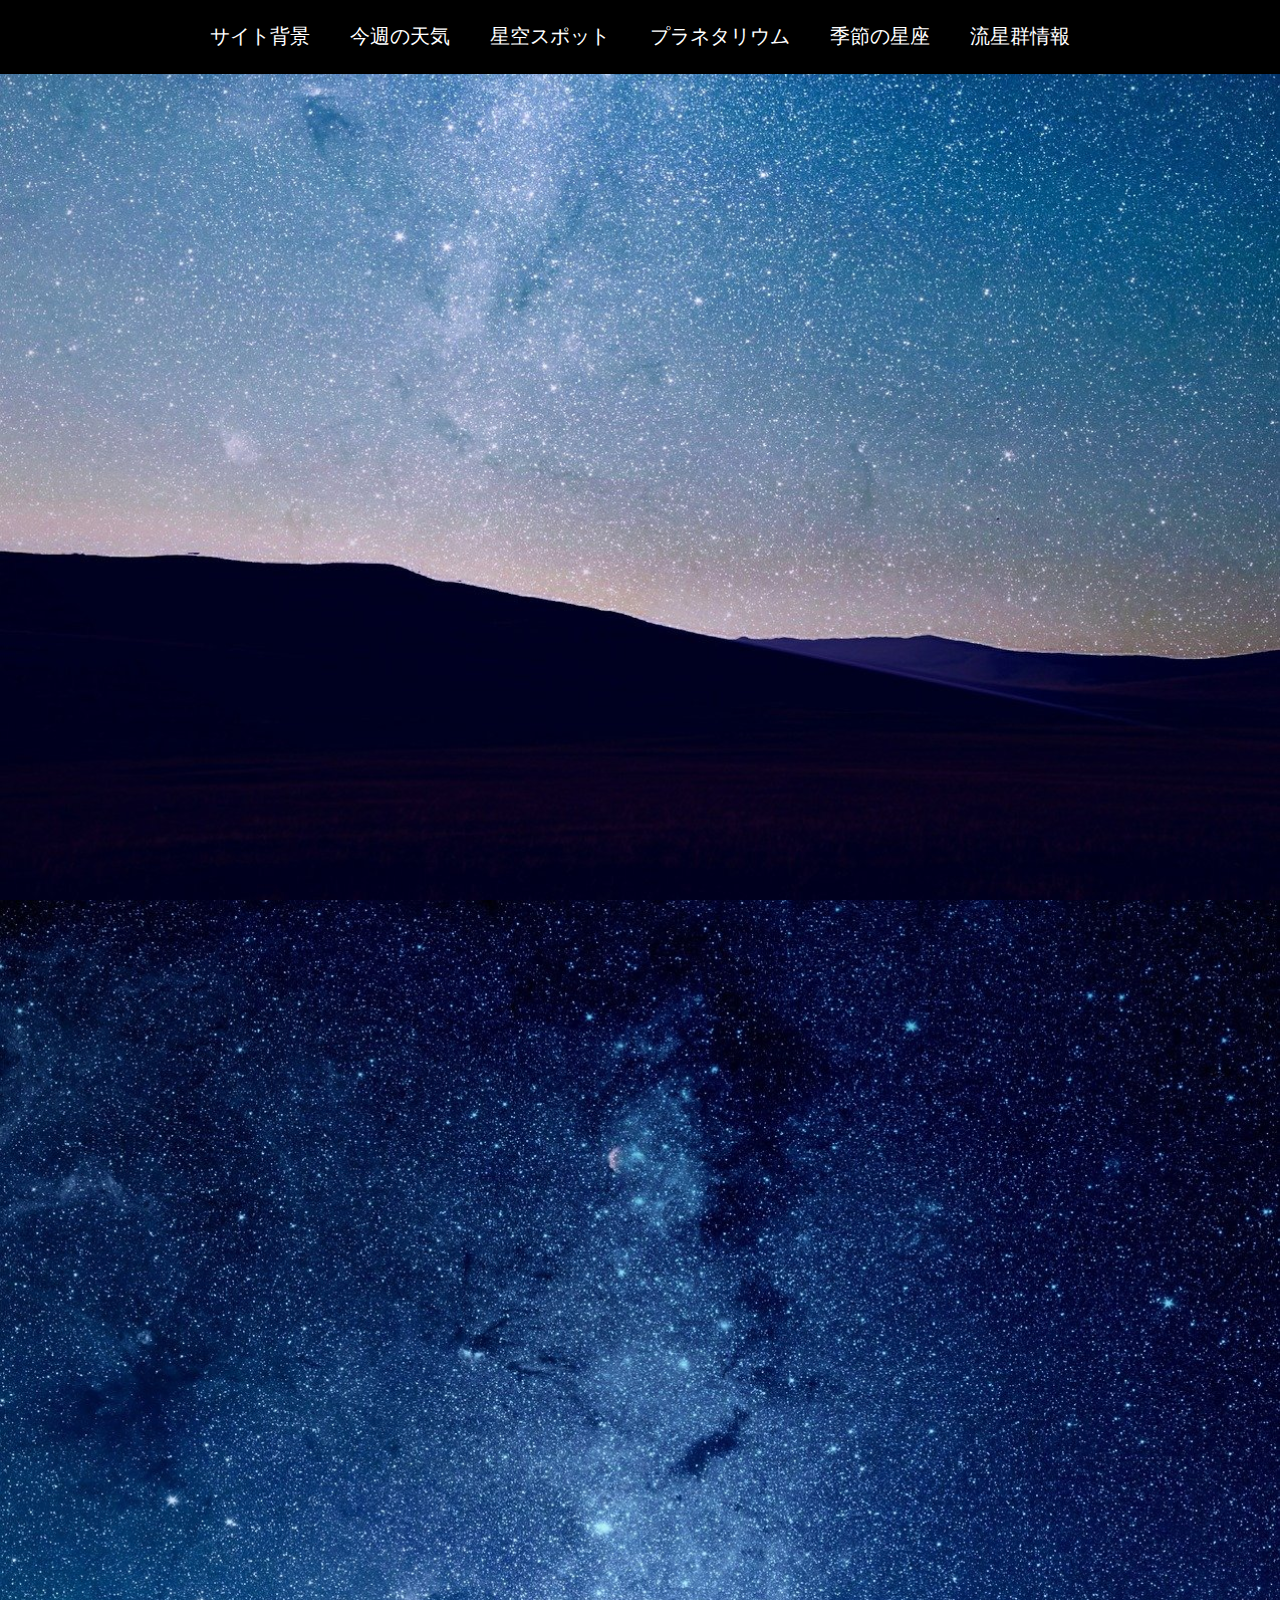
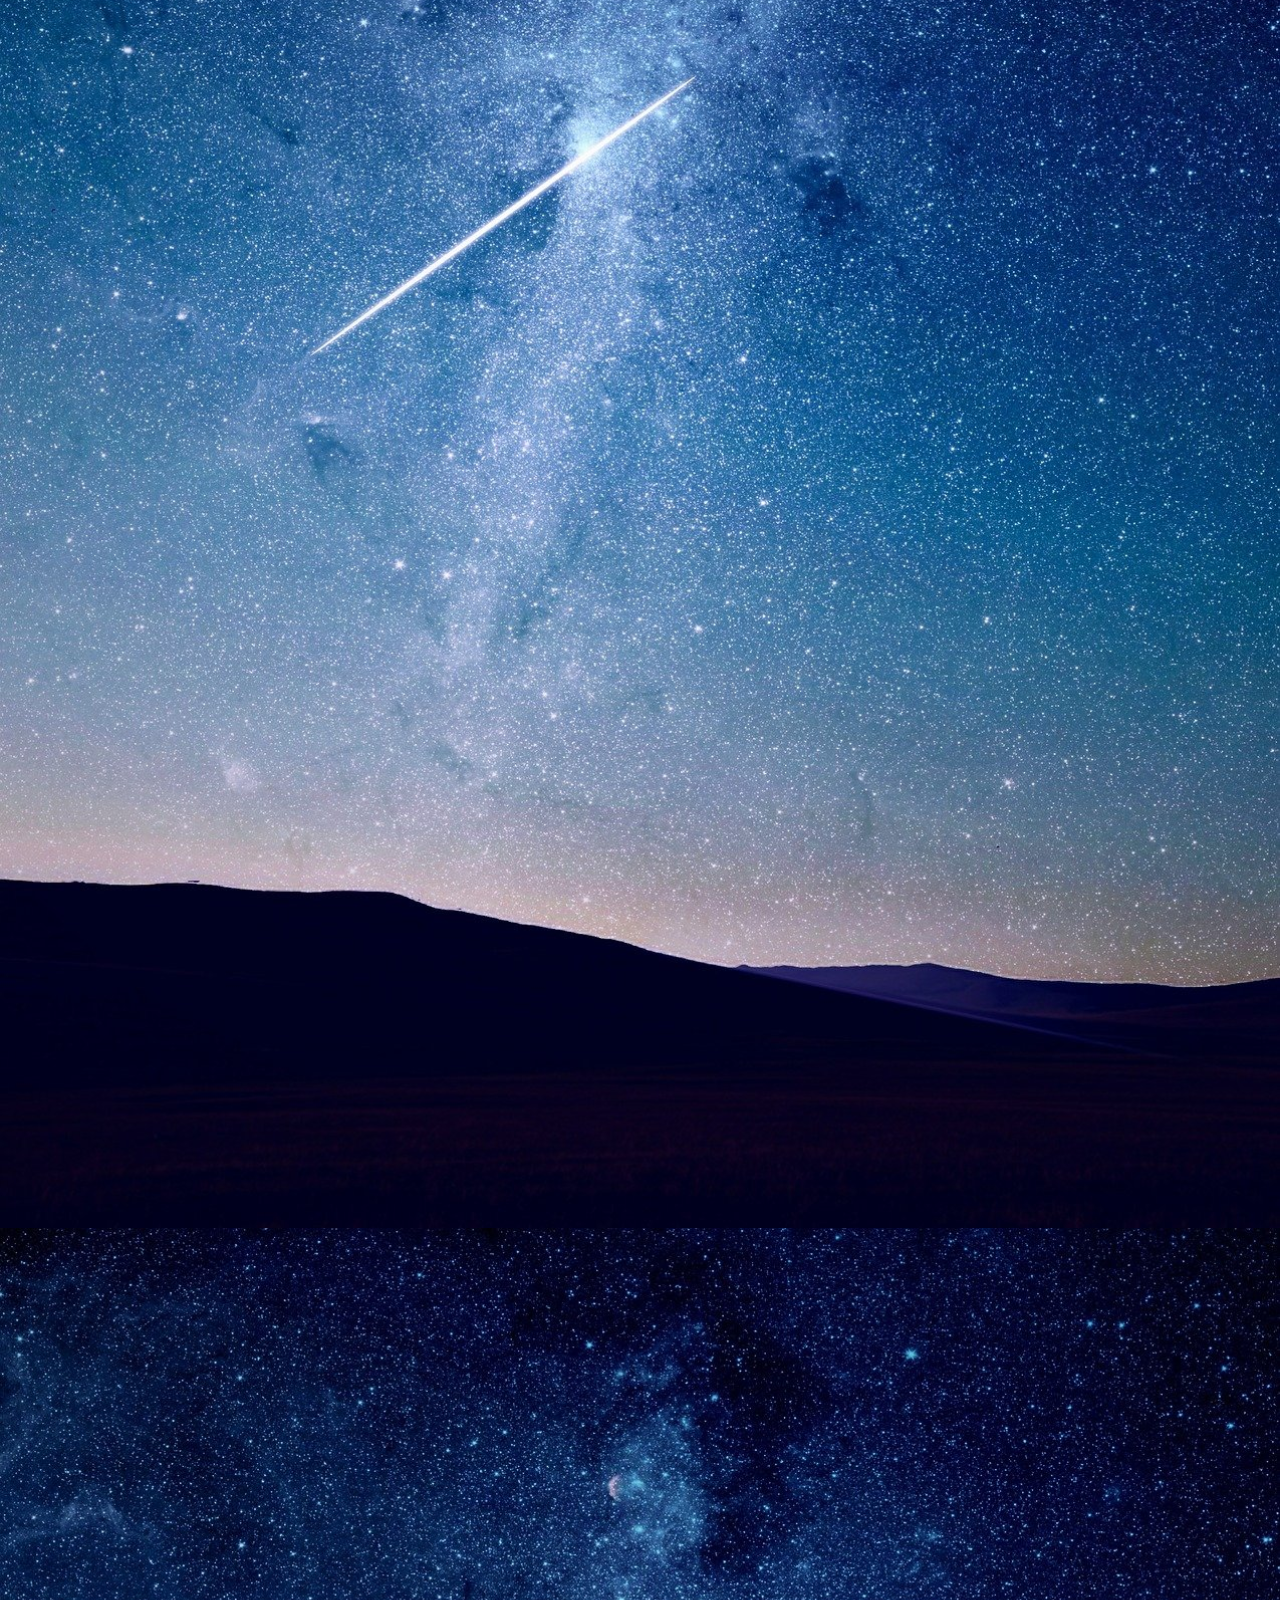
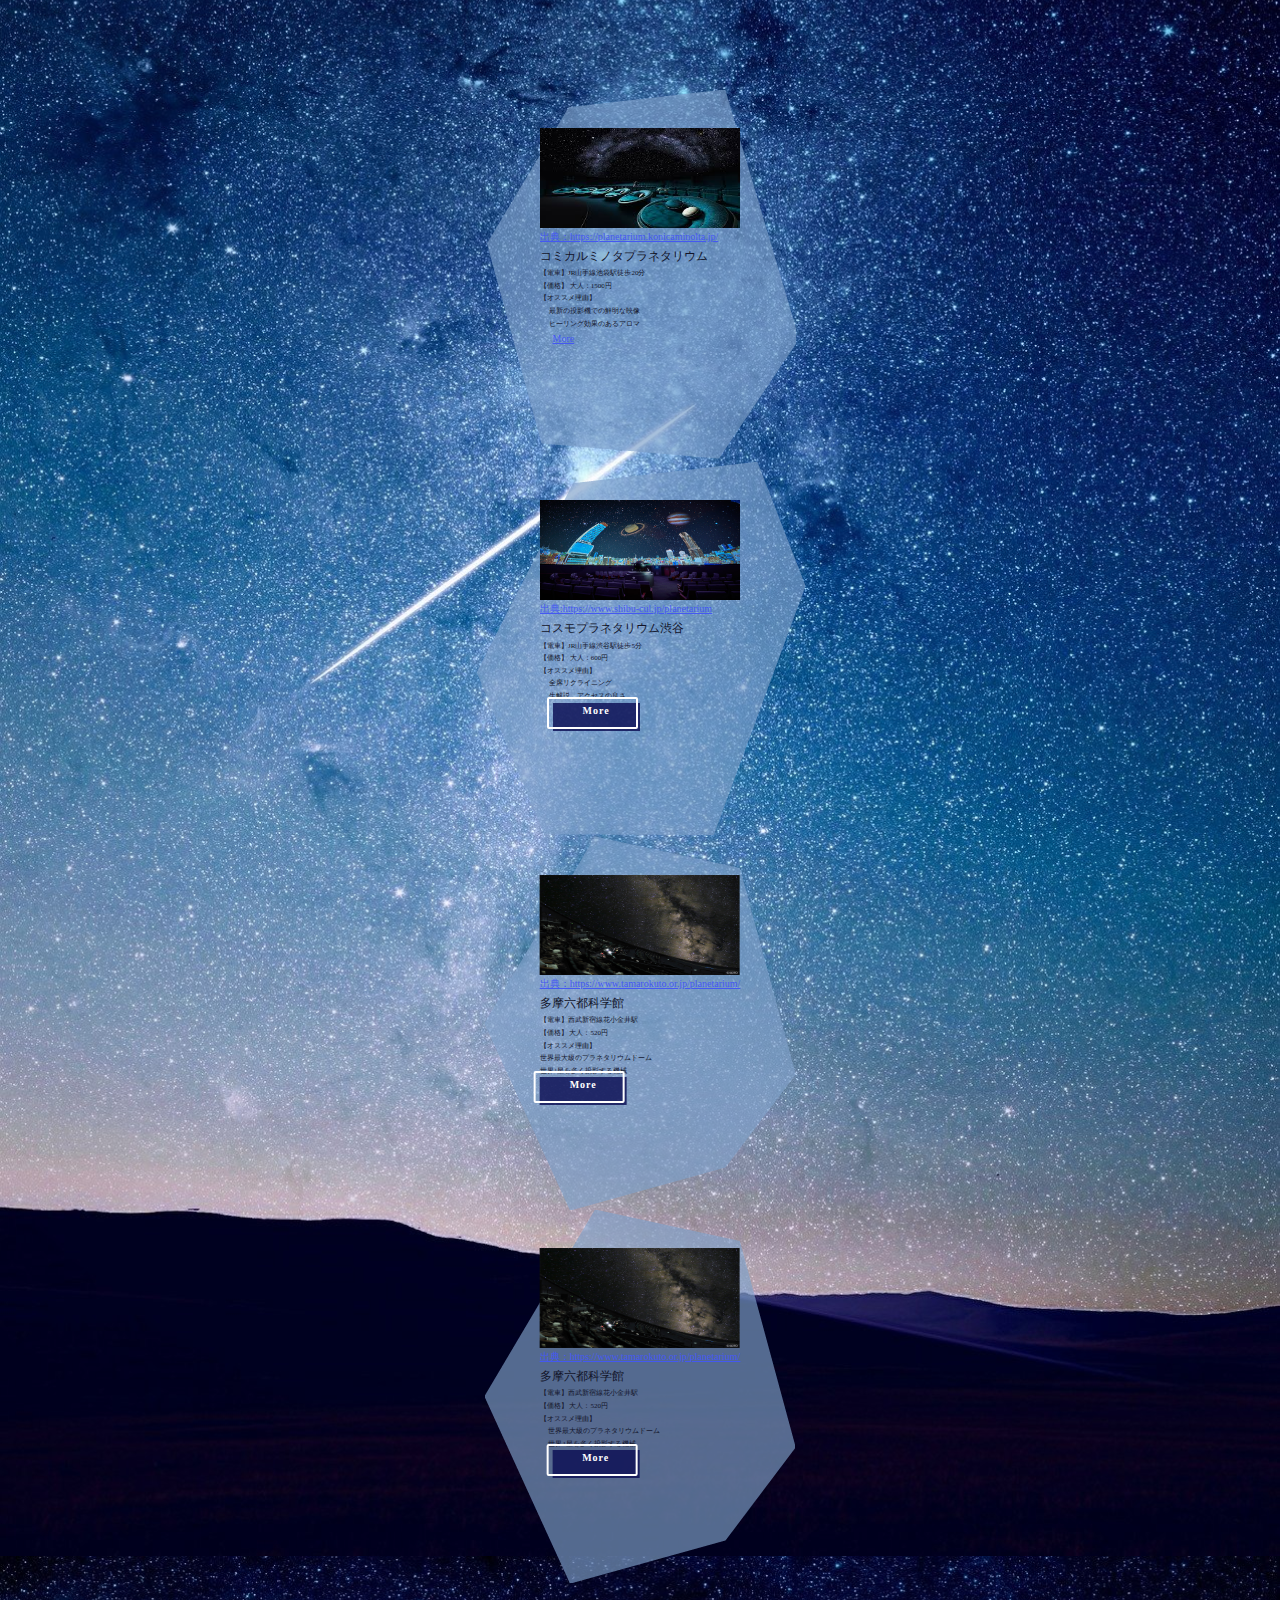
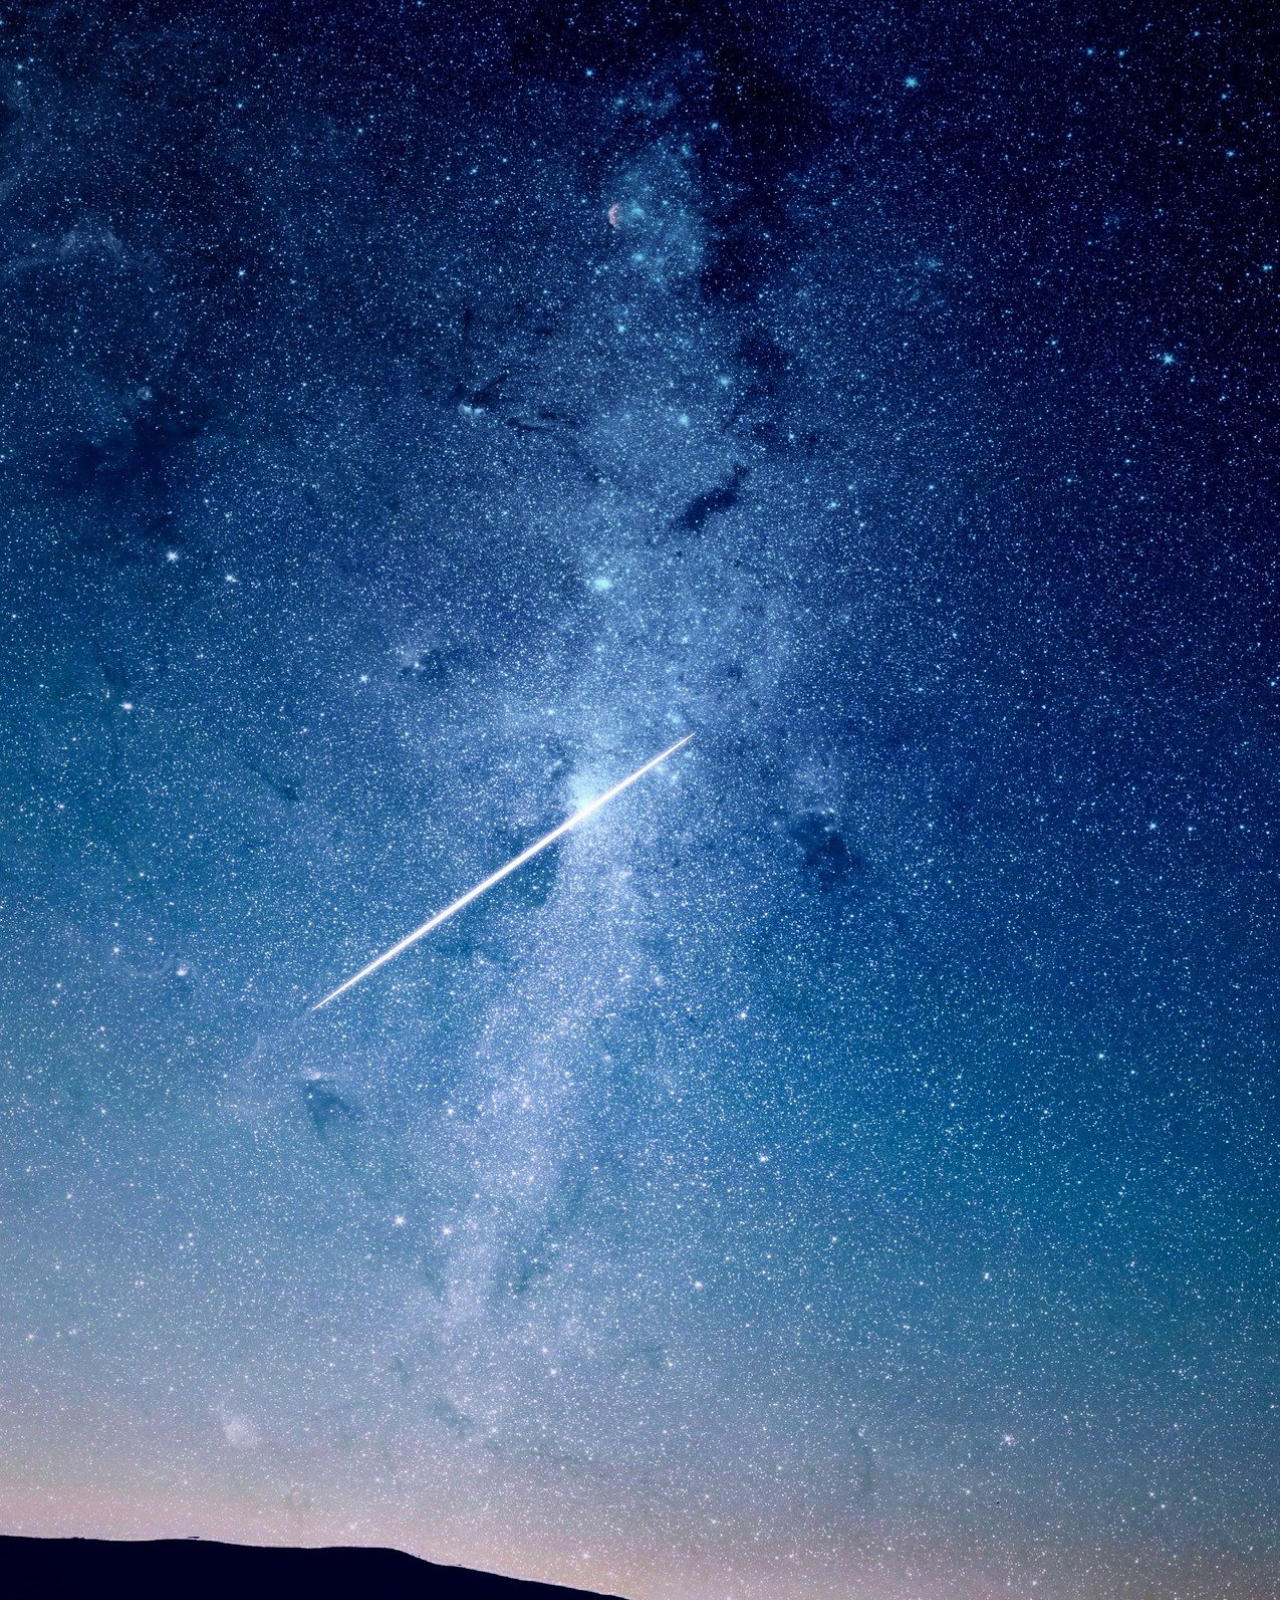
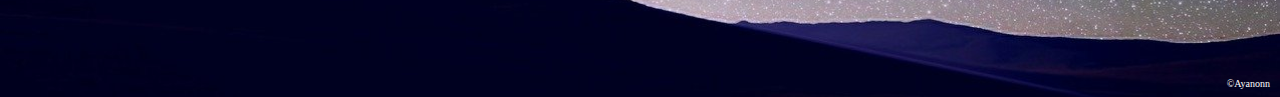
==== index.html @ e958c511 "最新版" ====
<!DOCTYPE html>
<html lang="en">

<head>
    <meta charset="UTF-8">
    <meta http-equiv="X-UA-Compatible" content="IE=edge">
    <meta name="viewport" content="width=device-width, initial-scale=1.0">
    <title>Document</title>
    <link rel="stylesheet" href="reset.css">
    <link rel="stylesheet" href="style.css">

    <!--    bxsliderの実装-->
    <link rel="stylesheet" href="https://cdn.jsdelivr.net/bxslider/4.2.12/jquery.bxslider.css">
    <script src="https://ajax.googleapis.com/ajax/libs/jquery/3.1.1/jquery.min.js"></script>
    　<script src="https://cdn.jsdelivr.net/bxslider/4.2.12/jquery.bxslider.min.js"></script>

    <!--  sliderの切り替え方法を変更-->
    <script>
        $(document).ready(function() {
            var slideCount = 3;
            if ($('#nav').css('display') == 'none') {
                slideCount = 1;
            }
            $('.bxslider').bxSlider({
                auto: false,
                pause: 6000,
                speed: 1000,
                minSlides: 3,
                maxSlides: 3,
                slideMargin: 10,
                slideWidth: 600,
                pager: true,
                prevText: '＜',
                nextText: '＞',
            });
            
            //春夏秋冬の画像を切り替える
            $('.btn').on('click', function(){
                var image = $(this).attr('path');
                $(".hayamihyou").attr('src', image);
            });
  
        jQuery(function ($) {
          var fadeIn = $('.fade-in');
          $(window).on('scroll', function () {
          $(fadeIn).each(function () {
           var offset = $(this).offset().top;
           var scroll = $(window).scrollTop(); 
           var windowHeight = $(window).height();
           if (scroll > offset - windowHeight + 150) {
          $(this).addClass("scroll-in");
       }
    });
  });
});
        });
    </script>

</head>

<body>

    <div id="nav" class="nav">
        <ul>
            <li><a href="index.html#sec1">サイト背景</a></li>
            <li><a href="index.html#sec2">今週の天気</a></li>
            <li><a href="index.html#sec3">星空スポット</a></li>
            <li><a href="index.html#sec4">プラネタリウム</a></li>
            <li><a href="index.html#sec5">季節の星座</a></li>
            <li><a href="index.html#sec6">流星群情報</a></li>
        </ul>
    </div>

    <div class="section" id="sec0">
        <video src="image/Stars-19642-2.mp4" loop autoplay muted></video>
        <div class="section_title fade-in fade-in-up">
            <h1>東京でも満天の星空を見よう</h1>
            <p>
                忙しい生活の中でもふと星を見上げ、<br>
                心踊る瞬間がありますように。<br>
                星空を見たい時にこのサイトが少しでも<br>
                行き先選択の役に立てますように。<br>
                そんな思いでこのサイトを制作しました
            </p>
        </div>
    </div>

    <div class="container">
        <div class="section fade-in fade-in-up" id="sec1">
            <div class="section_title fade-in fade-in-up">
                <h2>Weather at Tokyo</h2>
                <p>星が一番綺麗に見えるのはいつだろう</p>
            </div>
            <div class="section_content">
            <div class="mamewaza_weather"><div><div class="mamewaza_weather_exp"></div></div></div><script type="text/javascript" src="https://mamewaza.net/weather.js?200804"></script><script type="text/javascript">mamewaza_weather({layout:"horizontal",when:"7days",region:"130010",css:"div.mamewaza_weather > div{background-color:transparent;}div.mamewaza_weather th,div.mamewaza_weather td,div.mamewaza_weather div.mamewaza_weather_exp{padding:10px;}div.mamewaza_weather > div{padding:10px;font-size:14px;}div.mamewaza_weather th,div.mamewaza_weather td{border:none;border-bottom:3px solid #eeeeee;border-image-width:0 0 1;border-image-slice:3;border-image-repeat:round;border-image-outset:1px;border-image-source:url(data:image/svg+xml,%3C%3Fxml%20version%3D%221.0%22%20encoding%3D%22utf-8%22%3F%3E%3Csvg%20viewBox%3D%220%200%20114%20114%22%20version%3D%221.1%22%20xmlns%3D%22http%3A%2F%2Fwww.w3.org%2F2000%2Fsvg%22%20width%3D%2238px%22%20height%3D%2238px%22%3E%3Cpath%20d%3D%22M109.504%2017.577c-6.892%203.237-3.052%207.495%202.28%205.472-.086-1.673-.69-4.512-2.28-5.473zm-1.405%2014.9c-1.245%208.206%205.608%206.716%205.843%201.427-2.21-.623-3.084-2.237-5.844-1.428zm3.526%2032.946c-6.89%203.237-3.052%207.495%202.28%205.472-.086-1.672-.69-4.51-2.28-5.472zm-5.963%2015.405c-1.243%208.207%205.61%206.717%205.844%201.428-2.21-.623-3.083-2.237-5.844-1.428zM108.43%2046.3c-1.215%205.696-.64%2012.233%205.476%207.195l-.133-4.74-5.343-2.454zm.094%2048.043c-1.215%205.695-.64%2012.23%205.476%207.194l-.134-4.74-5.342-2.454zM5.12%2017.726c-6.89%203.238-3.052%207.496%202.28%205.473-.086-1.673-.69-4.512-2.28-5.474zm99.98%2086.716c-1.242%208.207%205.61%206.717%205.846%201.428-2.21-.623-3.084-2.237-5.845-1.428zM3.186%202.49c-1.243%208.207%205.61%206.717%205.844%201.428C6.82%203.295%205.944%201.68%203.184%202.49zM.187%2032.476c-1.243%208.207%205.61%206.717%205.845%201.428-2.21-.623-3.084-2.237-5.845-1.428zm3.528%2032.947c-6.892%203.237-3.052%207.495%202.28%205.472-.086-1.672-.69-4.51-2.28-5.472zM1.555%2080.9c-1.242%208.206%205.61%206.716%205.845%201.427-2.21-.623-3.084-2.237-5.844-1.428zM.52%2046.3c-1.216%205.696-.64%2012.233%205.475%207.195l-.133-4.74L.52%2046.3zm.093%2048.043c-1.216%205.695-.64%2012.23%205.476%207.194l-.135-4.74-5.342-2.454zm14.524%2014.762c3.236%206.894%207.493%203.053%205.47-2.28-1.67.086-4.51.69-5.47%202.28zm15.06%204.69c8.205%201.244%206.715-5.61%201.428-5.846-.623%202.21-2.236%203.084-1.427%205.846zm32.75-3.565c3.237%206.894%207.494%203.053%205.472-2.28-1.673.085-4.51.69-5.472%202.28zm15.434%202.628c8.206%201.244%206.716-5.61%201.43-5.846-.624%202.21-2.237%203.085-1.428%205.846zm-34.557.623c5.692%201.216%2012.227.64%207.19-5.477l-4.74.133-2.45%205.345zm47.96%200c5.693%201.216%2012.227.64%207.192-5.477l-4.74.133-2.452%205.345zm9.984-108.585C98.53-2%2094.274%201.842%2096.297%207.175c1.67-.086%204.51-.69%205.47-2.28zM8.77%20105.155c-8.204-1.244-6.714%205.61-1.427%205.846.623-2.21%202.236-3.084%201.428-5.845zM110.688%203.203c-8.204-1.243-6.715%205.61-1.428%205.847.622-2.21%202.235-3.085%201.427-5.847zM86.707.205C78.5-1.04%2079.99%205.815%2085.278%206.05c.622-2.21%202.235-3.084%201.426-5.845zM53.956%203.77c-3.238-6.894-7.494-3.053-5.472%202.28%201.672-.085%204.51-.69%205.47-2.28zM38.52%201.142c-8.204-1.244-6.714%205.61-1.428%205.846.624-2.21%202.237-3.085%201.428-5.846zM73.082.52C67.388-.697%2060.853-.12%2065.89%205.996l4.74-.133L73.08.52zm-47.96%200c-5.694-1.216-12.228-.64-7.193%205.477l4.74-.133L25.12.52z%22%20fill%3D%22%23eeeeee%22%2F%3E%3C%2Fsvg%3E);}div.mamewaza_weather,div.mamewaza_weather a{color:#ffffff;}div.mamewaza_weather span.mamewaza_weather_icon{color:#ffffff;font-size:36px;text-shadow:rgba(255,255,255,0.5) 0 1px 0,rgba(0,0,0,0.5) 1px 2px 2px;}div.mamewaza_weather div.mamewaza_weather_exp,div.mamewaza_weather div.mamewaza_weather_exp a{color:#16265b;font-size:10px;}div.mamewaza_weather td.mamewaza_weather_sat,div.mamewaza_weather td.mamewaza_weather_sat span.mamewaza_weather_icon{color:#ffffff;}div.mamewaza_weather td.mamewaza_weather_sun,div.mamewaza_weather td.mamewaza_weather_sun span.mamewaza_weather_icon{color:#ffffff;}",style:"div.mamewaza_weather > div{background-color:rgba(0,0,0,0.5);}div.mamewaza_weather th,div.mamewaza_weather td,div.mamewaza_weather div.mamewaza_weather_exp{padding:10px;}div.mamewaza_weather > div{padding:10px;font-size:14px;}div.mamewaza_weather th,div.mamewaza_weather td{border:none;border-bottom:3px solid #eeeeee;border-image-width:0 0 1;border-image-slice:3;border-image-repeat:round;border-image-outset:1px;border-image-source:url(data:image/svg+xml,%3C%3Fxml%20version%3D%221.0%22%20encoding%3D%22utf-8%22%3F%3E%3Csvg%20viewBox%3D%220%200%20114%20114%22%20version%3D%221.1%22%20xmlns%3D%22http%3A%2F%2Fwww.w3.org%2F2000%2Fsvg%22%20width%3D%2238px%22%20height%3D%2238px%22%3E%3Cpath%20d%3D%22M109.504%2017.577c-6.892%203.237-3.052%207.495%202.28%205.472-.086-1.673-.69-4.512-2.28-5.473zm-1.405%2014.9c-1.245%208.206%205.608%206.716%205.843%201.427-2.21-.623-3.084-2.237-5.844-1.428zm3.526%2032.946c-6.89%203.237-3.052%207.495%202.28%205.472-.086-1.672-.69-4.51-2.28-5.472zm-5.963%2015.405c-1.243%208.207%205.61%206.717%205.844%201.428-2.21-.623-3.083-2.237-5.844-1.428zM108.43%2046.3c-1.215%205.696-.64%2012.233%205.476%207.195l-.133-4.74-5.343-2.454zm.094%2048.043c-1.215%205.695-.64%2012.23%205.476%207.194l-.134-4.74-5.342-2.454zM5.12%2017.726c-6.89%203.238-3.052%207.496%202.28%205.473-.086-1.673-.69-4.512-2.28-5.474zm99.98%2086.716c-1.242%208.207%205.61%206.717%205.846%201.428-2.21-.623-3.084-2.237-5.845-1.428zM3.186%202.49c-1.243%208.207%205.61%206.717%205.844%201.428C6.82%203.295%205.944%201.68%203.184%202.49zM.187%2032.476c-1.243%208.207%205.61%206.717%205.845%201.428-2.21-.623-3.084-2.237-5.845-1.428zm3.528%2032.947c-6.892%203.237-3.052%207.495%202.28%205.472-.086-1.672-.69-4.51-2.28-5.472zM1.555%2080.9c-1.242%208.206%205.61%206.716%205.845%201.427-2.21-.623-3.084-2.237-5.844-1.428zM.52%2046.3c-1.216%205.696-.64%2012.233%205.475%207.195l-.133-4.74L.52%2046.3zm.093%2048.043c-1.216%205.695-.64%2012.23%205.476%207.194l-.135-4.74-5.342-2.454zm14.524%2014.762c3.236%206.894%207.493%203.053%205.47-2.28-1.67.086-4.51.69-5.47%202.28zm15.06%204.69c8.205%201.244%206.715-5.61%201.428-5.846-.623%202.21-2.236%203.084-1.427%205.846zm32.75-3.565c3.237%206.894%207.494%203.053%205.472-2.28-1.673.085-4.51.69-5.472%202.28zm15.434%202.628c8.206%201.244%206.716-5.61%201.43-5.846-.624%202.21-2.237%203.085-1.428%205.846zm-34.557.623c5.692%201.216%2012.227.64%207.19-5.477l-4.74.133-2.45%205.345zm47.96%200c5.693%201.216%2012.227.64%207.192-5.477l-4.74.133-2.452%205.345zm9.984-108.585C98.53-2%2094.274%201.842%2096.297%207.175c1.67-.086%204.51-.69%205.47-2.28zM8.77%20105.155c-8.204-1.244-6.714%205.61-1.427%205.846.623-2.21%202.236-3.084%201.428-5.845zM110.688%203.203c-8.204-1.243-6.715%205.61-1.428%205.847.622-2.21%202.235-3.085%201.427-5.847zM86.707.205C78.5-1.04%2079.99%205.815%2085.278%206.05c.622-2.21%202.235-3.084%201.426-5.845zM53.956%203.77c-3.238-6.894-7.494-3.053-5.472%202.28%201.672-.085%204.51-.69%205.47-2.28zM38.52%201.142c-8.204-1.244-6.714%205.61-1.428%205.846.624-2.21%202.237-3.085%201.428-5.846zM73.082.52C67.388-.697%2060.853-.12%2065.89%205.996l4.74-.133L73.08.52zm-47.96%200c-5.694-1.216-12.228-.64-7.193%205.477l4.74-.133L25.12.52z%22%20fill%3D%22%23eeeeee%22%2F%3E%3C%2Fsvg%3E);}div.mamewaza_weather,div.mamewaza_weather a{color:#ffffff;}div.mamewaza_weather span.mamewaza_weather_icon{color:#ffffff;font-size:36px;text-shadow:rgba(255,255,255,0.5) 0 1px 0,rgba(0,0,0,0.5) 1px 2px 2px;}div.mamewaza_weather div.mamewaza_weather_exp,div.mamewaza_weather div.mamewaza_weather_exp a{color:rgba(0,0,0,0.5);font-size:10px;}div.mamewaza_weather td.mamewaza_weather_sat,div.mamewaza_weather td.mamewaza_weather_sat span.mamewaza_weather_icon{color:#ffffff;}div.mamewaza_weather td.mamewaza_weather_sun,div.mamewaza_weather td.mamewaza_weather_sun span.mamewaza_weather_icon{color:#ffffff;}"})</script>
            </div>
        </div>

        <div class="section" id="sec2">
            <div class="section_title fade-in fade-in-up">
                <h2>Beautiful stars spot</h2>
                <p>東京で星が綺麗に見える場所の紹介</p>
            </div>
            <div class="section_content spot-introduction">

                <div class="spot_content fade-in fade-in-left">
                    <div class="left-box">
                        <img src="image/okutamako.jpg">
                    </div>

                    <div class="right-box">
                        <div class="font">
                            <h2>奥多摩湖</h2>
                            <p>【電車】東京駅から奥多摩2時間<br>
                                【車】東京駅から1時間45分 1265円</p>
                        </div>
                    </div>
                </div>

                <div class="spot_content fade-in fade-in-right">
                    <div class="right-box">
                        <div class="font">
                            <h2>高尾山</h2>
                            <p>【電車】東京駅から奥多摩1時間18分<br>
                                【車】東京駅から1時間45分 1076円</p>
                        </div>
                    </div>
                    <div class="left-box">
                        <img src="image/mt.takao.jpg" alt="">
                    </div>
                </div>

                <div class="spot_content fade-in fade-in-left">
                    <div class="left-box">
                        <img src="image/park.jpg" alt="">
                    </div>

                    <div class="right-box">
                        <div class="font">
                            <h2>夢の島公園</h2>
                            <p>【電車】東京駅から新木場22分168円<br>
                                【車】東京駅から24分</p>
                        </div>
                    </div>
                </div>

                <div class="spot_content fade-in fade-in-right">
                    <div class="right-box">
                        <div class="font">
                            <h2>石神井公園</h2>
                            <p>【電車】東京駅から石神井公園35分409円<br>
                                【車】東京駅から43分</p>
                        </div>
                    </div>
                    <div class="left-box">
                        <img src="image/mt.takao.jpg" alt="">
                    </div>
                </div>


            </div>
        </div>

        <div class="section" id="sec3">
            <div class="section_title fade-in fade-in-up">
                <h2>Planetarium</h2>
                <p>都内でオススメのプラネタリウム</p>
            </div>
            <ul class="bxslider">
                <div class="parent">
                    <img src="image/bxslider111-19.png" alt="">
                    <div class="slidemozi">
                        <img src="image/konikaminoruta.jpeg" width="200px" , height="100px">
                        <a href="https://planetarium.konicaminolta.jp/">出典：https://planetarium.konicaminolta.jp/</a>
                        <h2>コミカルミノタプラネタリウム</h2>
                        <p>【電車】JR山手線池袋駅徒歩20分<br>
                            【価格】 大人：1500円<br>
                            【オススメ理由】<br>
                            　 最新の投影機での鮮明な映像<br>
                            　 ヒーリング効果のあるアロマ</p>
                            　 <a href="https://planetarium.konicaminolta.jp/manten/" target="_blank">More</a>
                    </div>
                </div>
                <div class="parent">
                    <img src="image/bxslider1-19.png" alt="">
                    <div class="slidemozi">
                        <img src="image/kosmoplanetarium.jpg" width="200px" , height="100px">
                        <a href="https://www.shibu-cul.jp/planetarium">出典:https://www.shibu-cul.jp/planetarium</a>
                        <h2>コスモプラネタリウム渋谷</h2>
                        <p>【電車】JR山手線渋谷駅徒歩5分<br>
                            【価格】 大人：600円<br>
                            【オススメ理由】<br>
                            　 全席リクライニング<br>
                            　 生解説、アクセスの良さ</p>
                            　 <a class="btn btn-border-shadow btn-border-shadow--color">More</a>
                        　
                    </div>
                </div>
                <div class="parent">
                    <img src="image/bx-slider3-20.png" alt="">
                    <div class="slidemozi">
                        <img src="image/tamarokutokagakukann.jpg" width="200px" , height="100px">
                        <a href="https://www.tamarokuto.or.jp/planetarium/">出典：https://www.tamarokuto.or.jp/planetarium/</a>
                        <h2>多摩六都科学館</h2>
                        <p>【電車】西武新宿線花小金井駅<br>
                            【価格】 大人：520円<br>
                            【オススメ理由】<br>世界最大級のプラネタリウムドーム<br>世界1星を多く投影する機械</p>
                            <a class="btn btn-border-shadow btn-border-shadow--color">More</a>
                    </div>
                </div>
                <div class="parent">
                    <img src="image/bx-slider3-20.png" alt="">
                    <div class="slidemozi">
                        <img src="image/tamarokutokagakukann.jpg" width="200px" , height="100px">
                        <a href="https://www.tamarokuto.or.jp/planetarium/">出典：https://www.tamarokuto.or.jp/planetarium/</a>
                        <h2>多摩六都科学館</h2>
                        <p>【電車】西武新宿線花小金井駅<br>
                            【価格】 大人：520円<br>
                            【オススメ理由】<br>
                            　 世界最大級のプラネタリウムドーム<br>
                            　 世界1星を多く投影する機械</p>
                            　 <a class="btn btn-border-shadow btn-border-shadow--color">More</a>
                    </div>
                </div>
            </ul>
        </div>

        <div class="section fade-in fade-in-up" id="sec4">
            <div class="section_title">
                <h2>Costellation</h2>
                <p>季節ごとの星座</p>
            </div>
            <!--星座のボタンを置く-->
            <div class="section_content">
               <div class="seiza">
                   <img class="hayamihyou" src="image/seiza-spring-03.png" alt="春の星座">
               </div>
               
                <div class="buttons">
                    <button class="btn btn-border-shadow btn-border-shadow--color seiza-btn" path="image/seiza-spring-03.png">春の星座</button>
                    <button class="btn btn-border-shadow btn-border-shadow--color seiza-btn" path="image/seiza-summer-03.png">夏の星座</button>
                    <button class="btn btn-border-shadow btn-border-shadow--color seiza-btn" path="image/seiza-%20autumn-03.png">秋の星座</button>
                    <button class="btn btn-border-shadow btn-border-shadow--color seiza-btn" path="image/seiza-winter-03.png">冬の星座</button>
                </div>
            </div>
        </div>

        <div class="section fade-in fade-in-down" id="sec5">
            <div class="section_title">
                <h2>Meteor Shower</h2>
                <p>2021年の流星群情報</p>
            </div>
            <div class="section_content">
                <p>5/6【水瓶座流星群】<br>
                    7/17〜8/24 【ペルセウス座流星群】<br>
                    （ピークは8/12.13日）<br>
                    8/31〜9/1 【ぎょしゃ座流星群】<br>
                    12/4〜12/17 【ふたご座流星群】<br>
                    （ピークが日中のため見えにくい）
                </p>
            </div>
        </div>
    </div>

    <footer>&copy;Ayanonn</footer>
</body>

</html>
---- style.css ----
*{
    padding: 0;
    margin: 0;
}

body {
    width: 100%;
    background-image: url(image/nightsky.jpg);
    background-size: contain;
    background-repeat: repeat-y;
    font-family: "筑紫B丸ゴシック";
    color: white;
    line-height: 1.8;
    font-size: 1em;
    background-position:0 100vh;
}

h1 {
    font-size: 3.4em;
}

h2 {
    font-size: 4em;
}

p {
    font-size: 2em;
}

.nav {
    display: flex;
    background-color: black;
    margin-top: -2em;
}

.nav nav {
    position: absolute;
}

.nav ul {
    margin: 0 auto;
}

.nav li {
    list-style: none;
    float: left;
    margin: 0 auto;
}

.nav a {
    display: flex;
    text-decoration: none;
    margin: 20px;
    color: #fff;
    font-size: 20px;
    font-family: "筑紫B丸ゴシック";
}

.container {
    margin: auto;
    width: 1080px;
}

.section {
    /* padding: 2em 0 3em; */
}

.section_title {
    padding: 6em;
    margin-bottom: 3em;
    line-height: 2;
    text-align: center;
    background-repeat: no-repeat;
/*    position: absolute;*/
    left:0;
    right:0;
    background-size:auto 100%;
    background-position: center;
}

#sec0 {
    position: relative;
}

#sec0 .section_title {
    position: absolute;
    top: 25%;
    margin: auto 3em;
    background-image: url(SVG/sec0.svg);
    padding: 4em;
}

#sec0 video {
    width: 100vw;
    height: 100vh;
    /*サイズをぴったり合わせる*/
    object-fit: cover;
    z-index: -900;
}

#sec1 {
    padding: 10em 0;
}

#sec1 .section_title {
    background-image: url(SVG/sec1.svg);
}

#sec2 .section_title {
    background-image: url(SVG/sec2.svg);
}

#sec3 .section_title{
    background-image: url(SVG/sec3.svg);
}

#sec4 .section_title{
    background-image: url(SVG/sec4.svg);
    margin-bottom: 0;
}

#sec4 .section_content{
    background-image:url(SVG/content_background.svg);
    background-repeat: no-repeat;
    background-position: center;
    padding: 7em;
}

.seiza img{
    width: 50%;
}

#sec5 .section_title{
    margin: auto;
    background-image: url(SVG/sec_last.svg);
    background-position:center;
    background-repeat:no-repeat;
}

#sec5 .section_content{
    text-align: center;
    background-image: url(SVG/sec_last_background.svg);
    background-position: center;
    background-repeat: no-repeat;
    padding: 8em;
}

.spot_content {
    display: flex;
    align-items: center;
    justify-content: center;
    margin-bottom: 5em;
}

.font {
    font-family: "筑紫B丸ゴシック";
    margin: 0 auto;
    color: #203764;
    z-index: 200;
}

.font h2 {
    font-size: 3em;
    text-align: center;
}

.font p {
    font-size: 2em;
    text-align: center;
}

.left-box {
    width: 500px;
    /*    margin: 20px;*/
    line-height: 2;
}

.right-box {
    max-width: 500px;
    margin: 20px;
    line-height: 2;
    position: relative;
    background-color: rgba(255, 255, 255, 0.69)
}

.left-box img {
    width: 500px;
    margin: 0 auto;
}


.section_title h2 {
    font-family: "Arvo";
}

.section:last-of-type {
    margin-bottom: 20em;
}

/*Bx-slliderの実装*/
.bx-viewport {
    height: 500px !Important;
}

.bxslider img {
    display: block;
    margin: 0 auto;
}

.parent {
    position: relative;
}

.parent .slidemozi {
    position: absolute;
    top: 10%;
    left: 50%;
    -webkit-transform: translateX(-50%);
    -ms-transform: translateX(-50%);
    -o-transform: translateX(-50%);
    transform: translateX(-50%);
    color: #121429;
}

.slidemozi h2 {
    font-size: 1.2em;
    font-style: bold;
}

.slidemozi p {
    font-size: .7em;
}

.slidemozi a {
    font-size: 1em;
    color: #4458f2;
}

.bx-wrapper {
    background: rgba(255, 255, 255, 0) !important;
    border: none !important;
    box-shadow: none !important;
}

.bx-wrapper img {
    width: 100%;
    height: 100%;
    display: block;
}

#sec4{
    position: relative;
}

#sec4 .section_content{
    margin: auto;
    text-align: center;
}

#sec5 {
    position: relative;
}

footer{
    text-align: right;
    padding-right: 1em;
    padding-bottom: .4em;
}


/*ボタンの実装*/
HTML CSS Result Skip Results Iframe
*,
*:before,
*:after {
  -webkit-box-sizing: inherit;
  box-sizing: inherit;
}

html {
  -webkit-box-sizing: border-box;
  box-sizing: border-box;
  font-size: 62.5%;
}

.btn,
a.btn,
button.btn {
  font-size: 1em;
  font-weight: 700;
  line-height: 1;
  position: relative;
  display: inline-block;
  padding: .1rem .4rem;
  cursor: pointer;
  -webkit-user-select: none;
  -moz-user-select: none;
  -ms-user-select: none;
  user-select: none;
  -webkit-transition: all 0.3s;
  transition: all 0.3s;
  text-align: center;
  vertical-align: middle;
  text-decoration: none;
  letter-spacing: 0.1em;
  color: #fff;
  border-radius: 0.5rem;
}

a.btn-border-shadow {
  padding: calc(1.5rem - 12px) 3rem 1.5rem;
  background: #fff;
}

a.btn-border-shadow:before {
  position: absolute;
  top: -6px;
  left: -6px;

  width: 100%;
  height: 100%;

  content: "";
  -webkit-transition: all 0.3s ease;
  transition: all 0.3s ease;

  border: 2px solid #fff;
  border-radius: 0.5rem;
}

a.btn-border-shadow:hover {
  padding: calc(1.5rem - 6px) 3rem;
}

a.btn-border-shadow:hover:before {
  top: 0;
  left: 0;
}

a.btn-border-shadow--color {
  border-radius: 0;
  background: rgba(11, 14, 83, 0.82);
}

a.btn-border-shadow--color:before {
  border-radius: 2px;
}


@font-face {
    font-family: 'Arvo';
    src: url(./Arvo-Regular.ttf)
}

/*ふわっと表示させるアニメーション*/
.fade-in {
  opacity: 0;
  transition-duration: 500ms;
  transition-property: opacity, transform;
}

.fade-in-up {
  transform: translate(0, 50px);
}

.fade-in-down {
  transform: translate(0, -50px);
}

.fade-in-left {
  transform: translate(-50px, 0);
}

.fade-in-right {
  transform: translate(50px, 0);
}

.scroll-in {
  opacity: 1;
  transform: translate(0, 0);
}



/*スマホ版のコーディングしていきます*/
@media screen and (max-width: 480px) {

    body {
        font-size: .8em;
    }

    .nav {
        display: none;
    }
    
    h1{
        font-size: 2.6em;
        margin-bottom: .3em;
    }

    h2 {
        font-size: 3em;
    }

    p {
        font-size: 1.6em;
    }

    .container {
        width: 100%;
    }

    #sec0 video {
        width: 100%;
        height: 100vh;
        margin-top: -2em;
    }

    .section_content {
        padding: .5em;
    }

    .left-box img {
        width: 100%;
    }

    .right-box img {
        width: 100%;
    }

    .spot_content {
        margin-bottom: 5em;
    }

    .font {
        padding: 1em;
    }

    .spot_content {
        flex-wrap: wrap;
    }

    .spot_content:nth-of-type(even) {
        flex-wrap: wrap-reverse;
    }


}
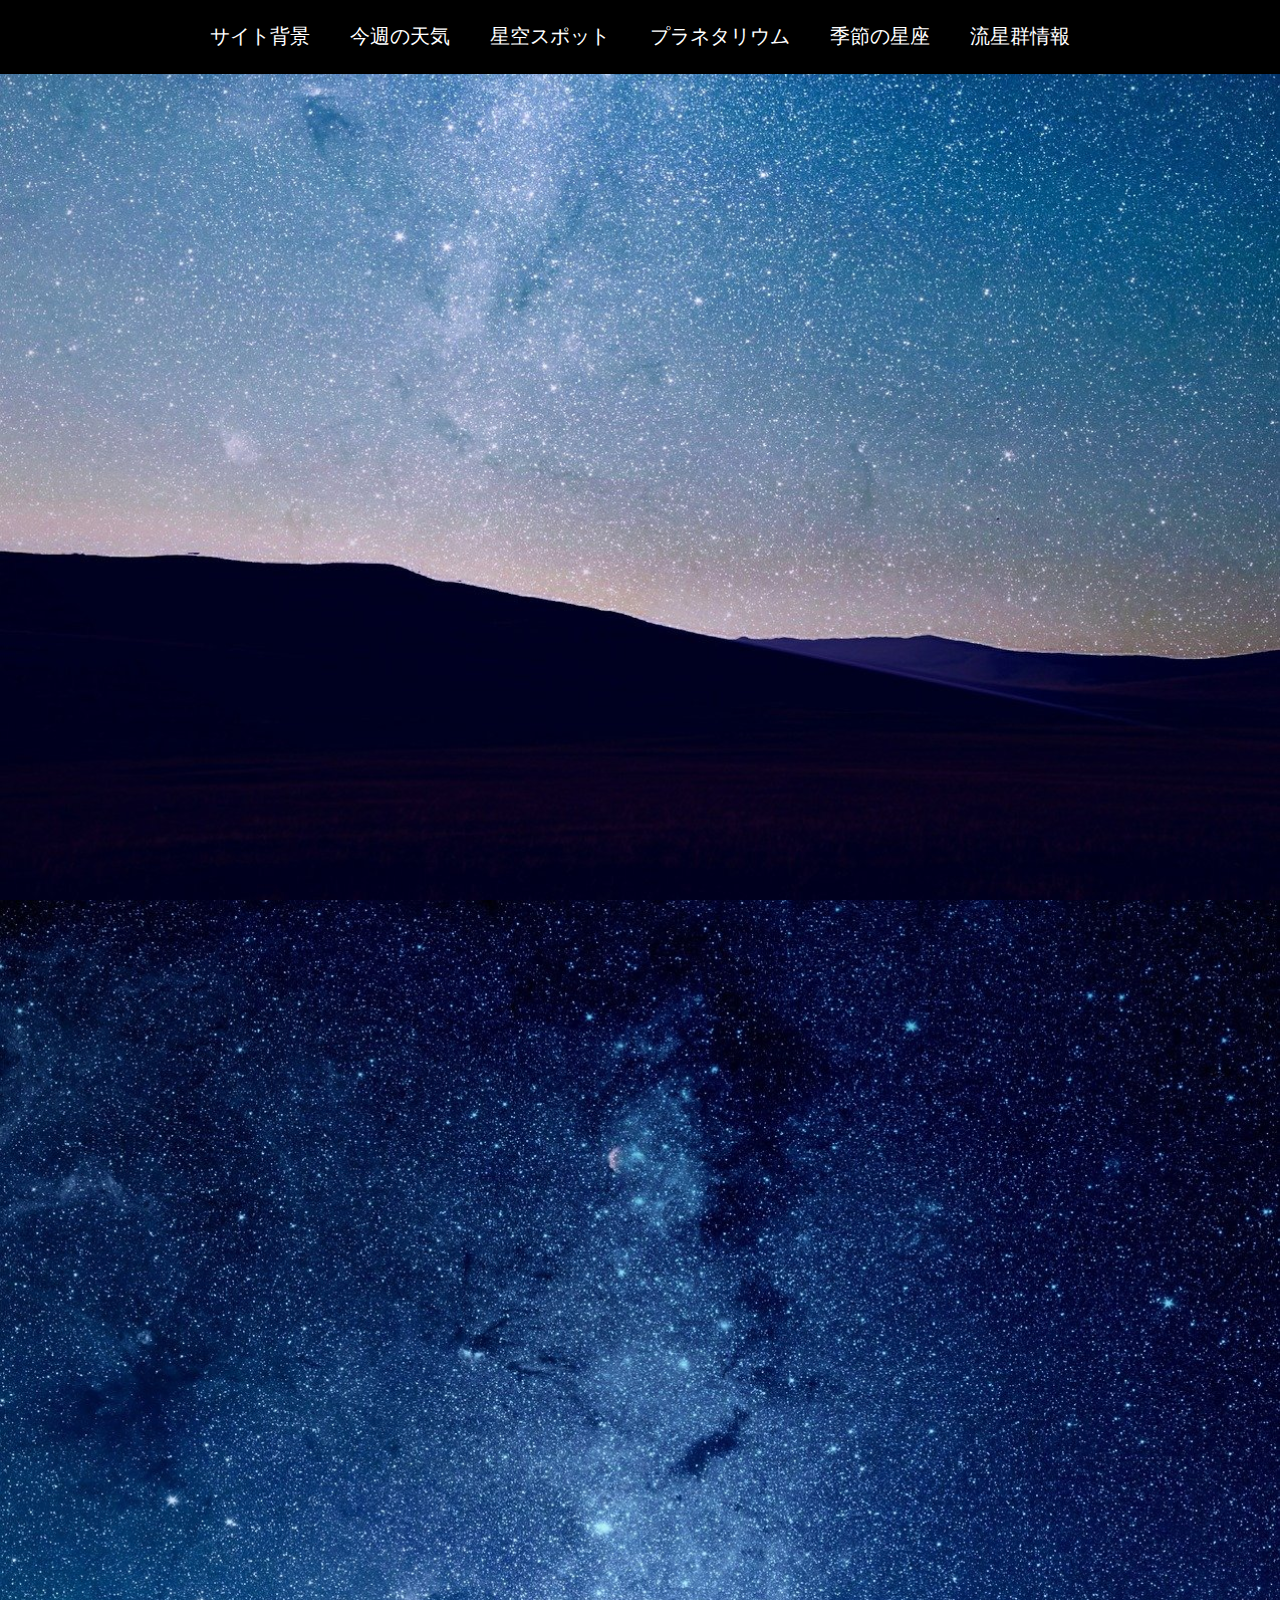
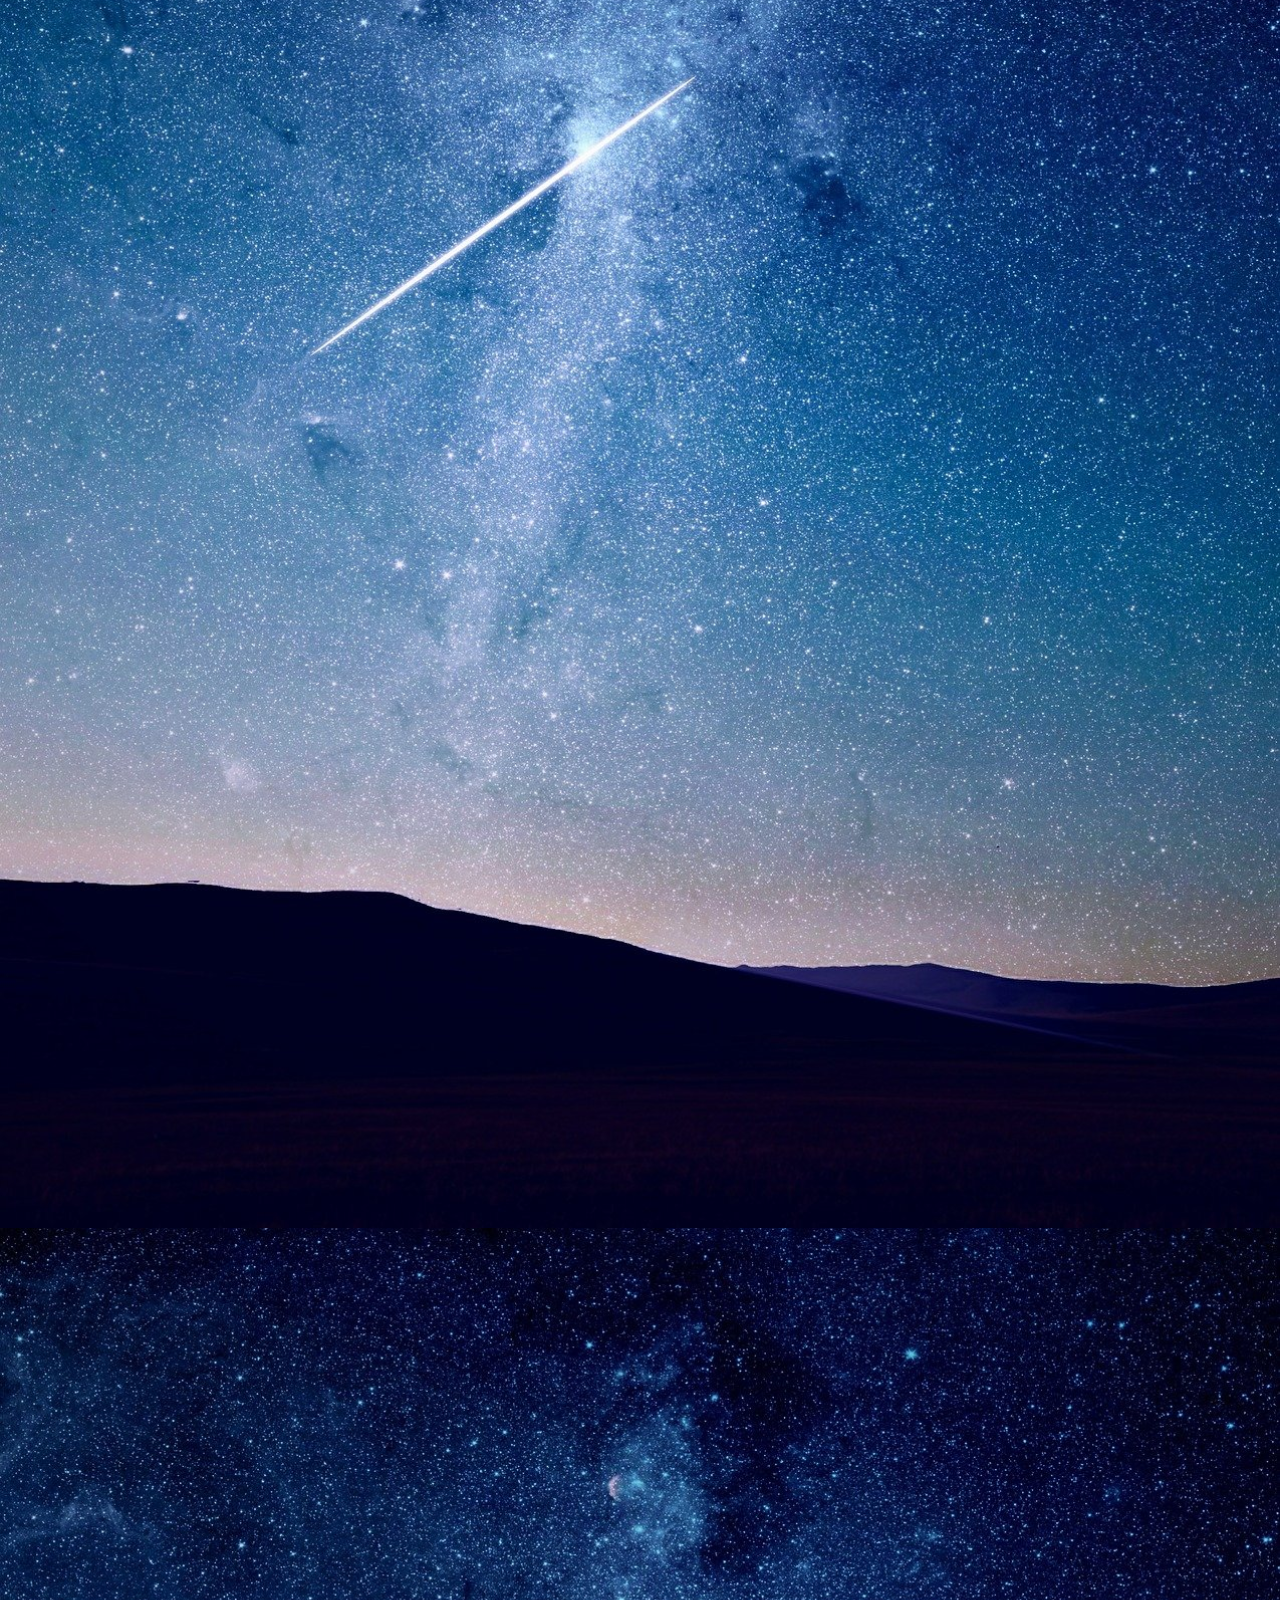
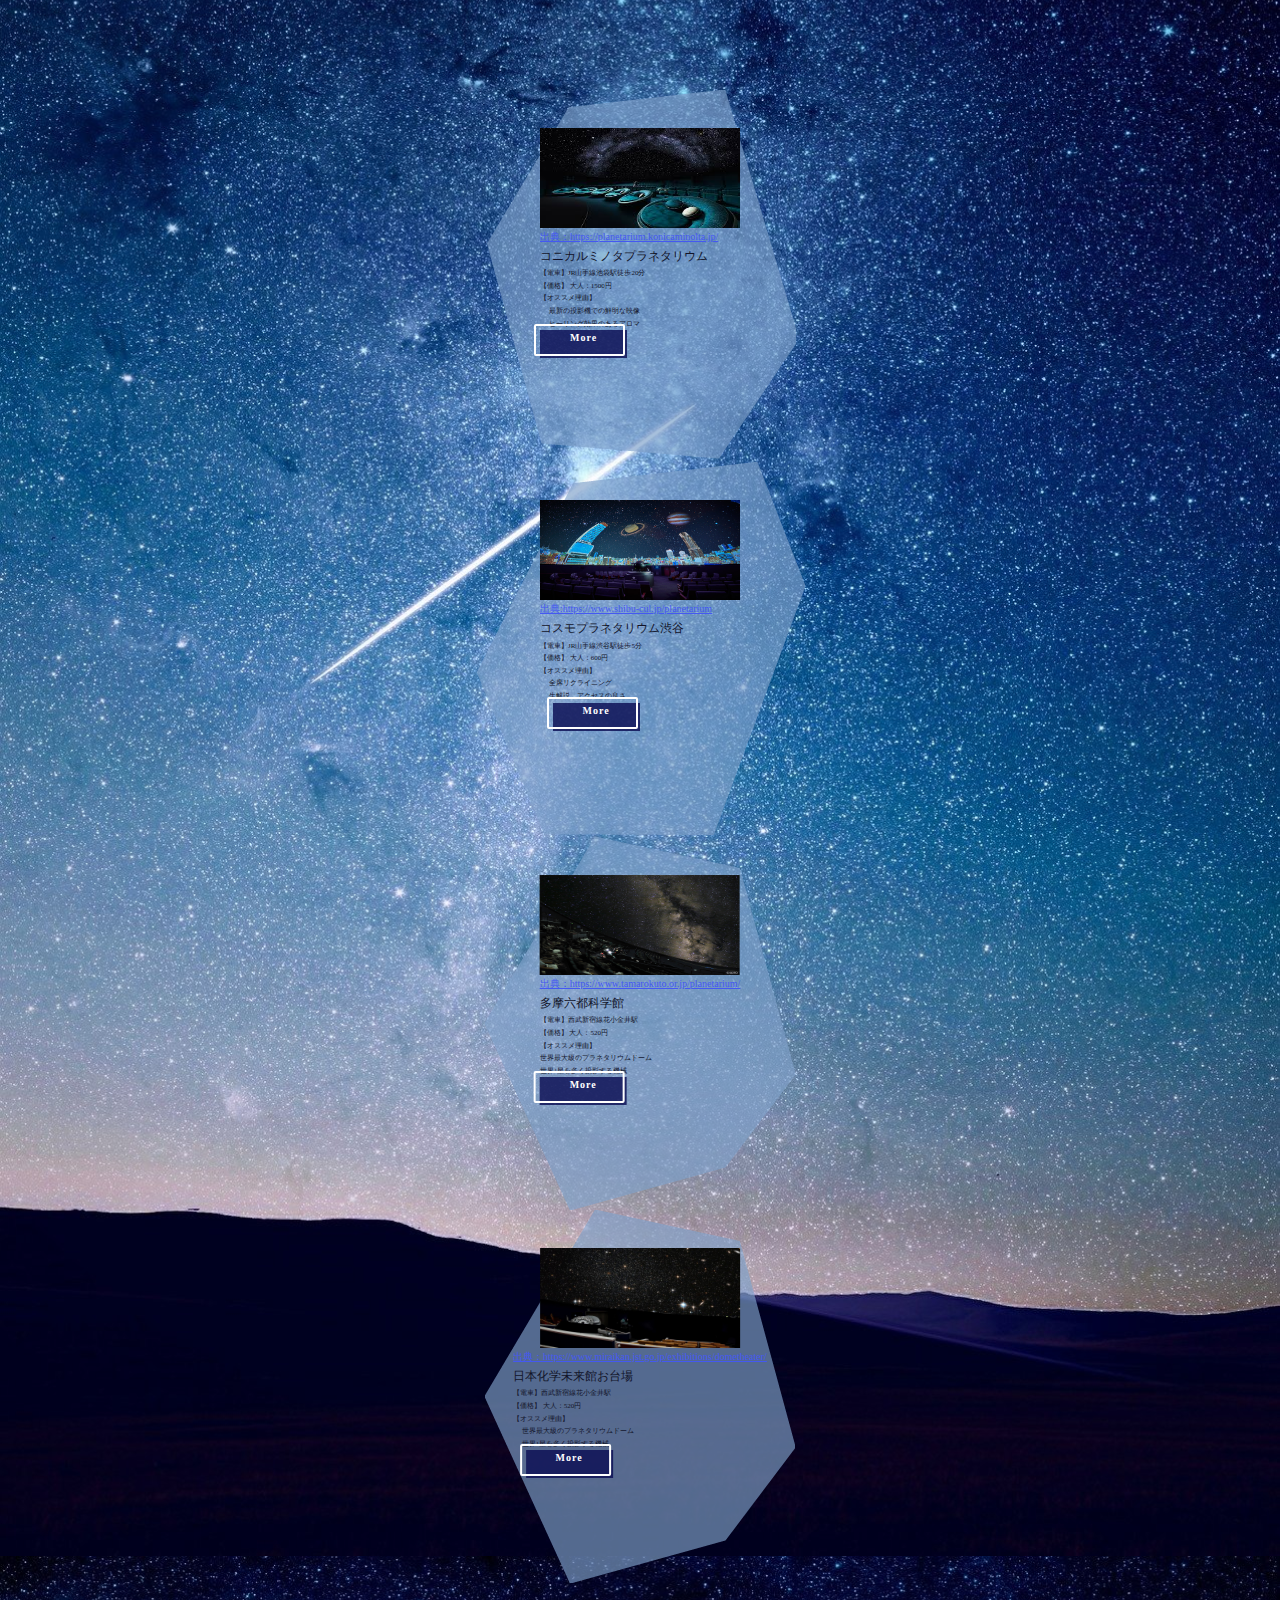
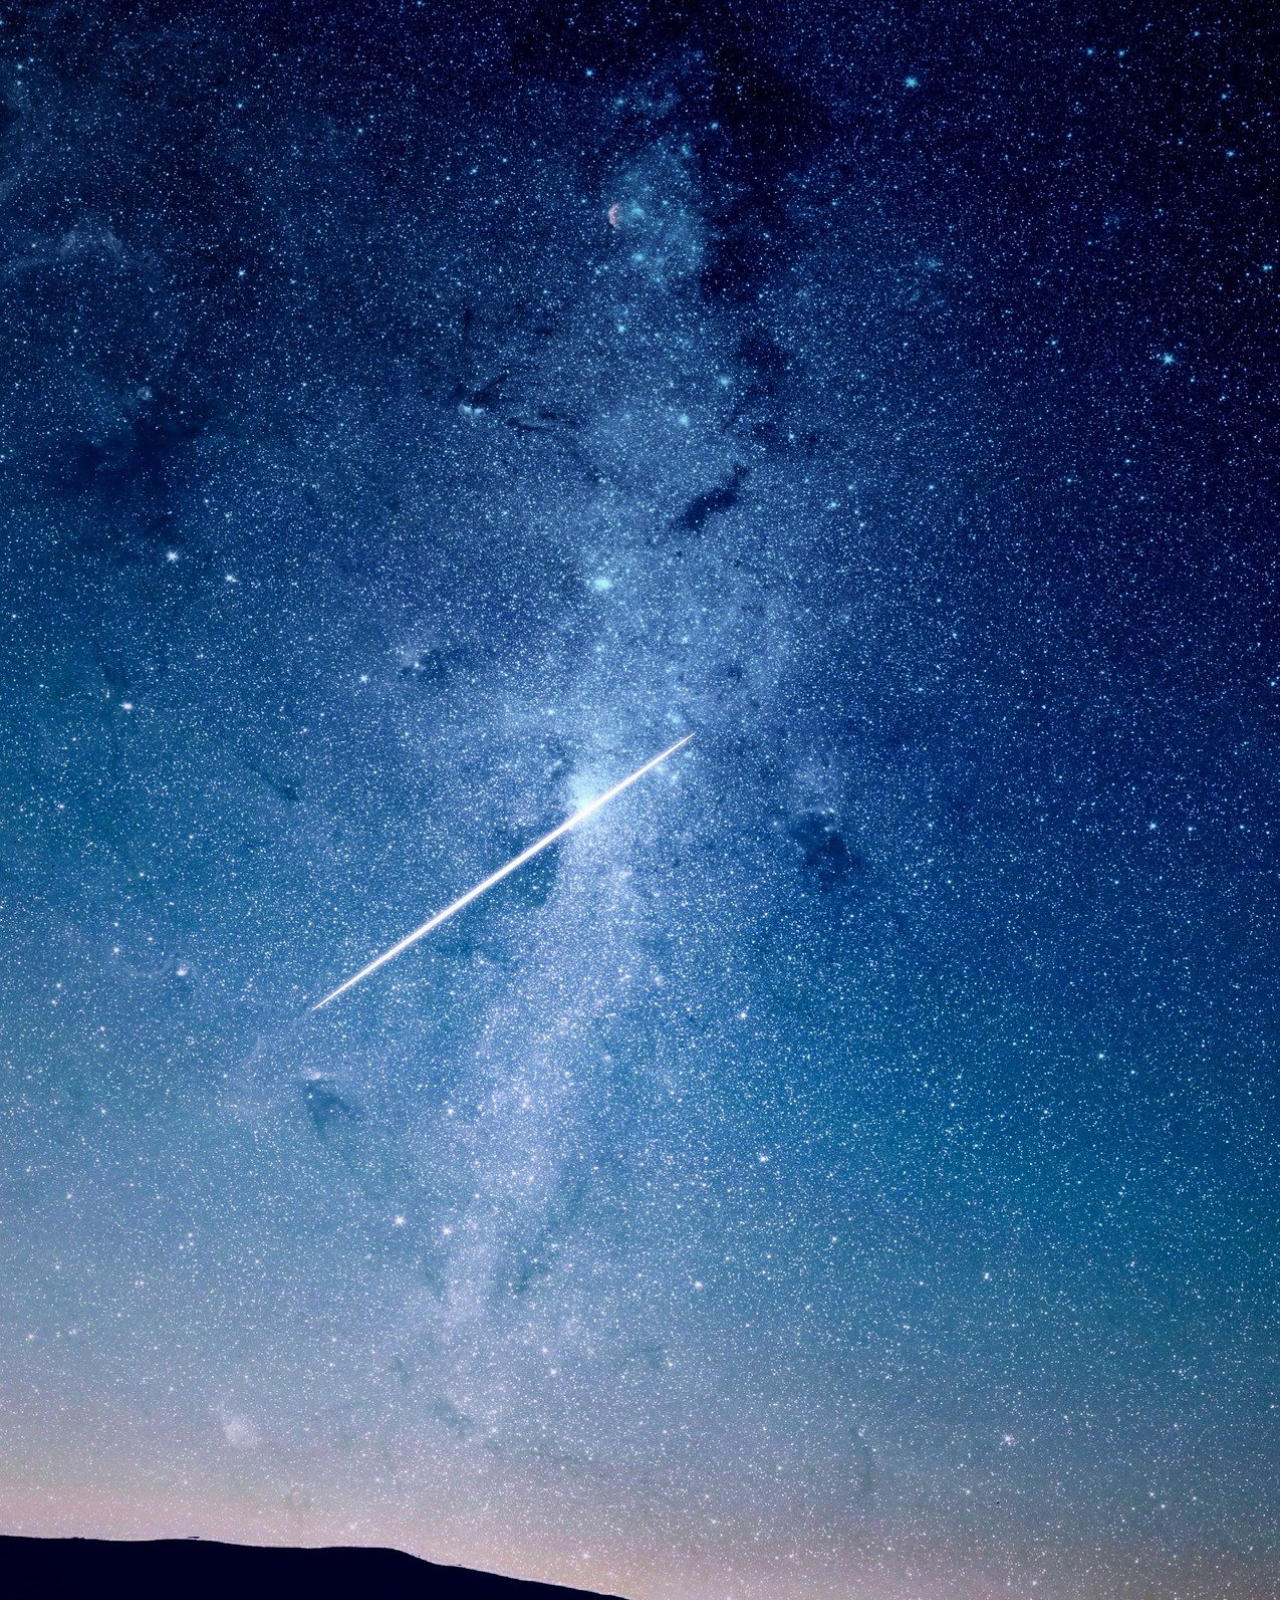
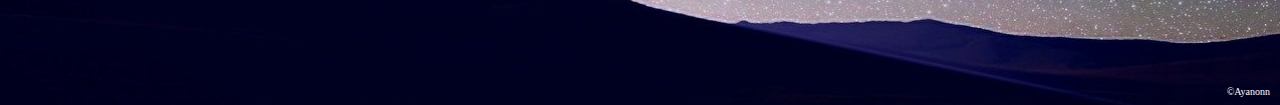
==== commit 00bca83f: "画像の拡大表示" ====
--- a/index.html
+++ b/index.html
@@ -7,12 +7,17 @@
     <meta name="viewport" content="width=device-width, initial-scale=1.0">
     <title>Document</title>
     <link rel="stylesheet" href="reset.css">
+    <link rel="stylesheet" href="./luminous-basic.min.css">
     <link rel="stylesheet" href="style.css">
 
     <!--    bxsliderの実装-->
     <link rel="stylesheet" href="https://cdn.jsdelivr.net/bxslider/4.2.12/jquery.bxslider.css">
     <script src="https://ajax.googleapis.com/ajax/libs/jquery/3.1.1/jquery.min.js"></script>
     　<script src="https://cdn.jsdelivr.net/bxslider/4.2.12/jquery.bxslider.min.js"></script>
+    　
+    　
+<!-- 画像の拡大表示機能実装-->
+    　<script src="./luminous.min.js"></script>
 
     <!--  sliderの切り替え方法を変更-->
     <script>
@@ -25,8 +30,9 @@
                 auto: false,
                 pause: 6000,
                 speed: 1000,
-                minSlides: 3,
-                maxSlides: 3,
+                minSlides: slideCount,
+                maxSlides: slideCount,
+                touchEnabled:false,
                 slideMargin: 10,
                 slideWidth: 600,
                 pager: true,
@@ -39,6 +45,11 @@
                 var image = $(this).attr('path');
                 $(".hayamihyou").attr('src', image);
             });
+            
+            var luminousTrigger = document.querySelector('.luminous');
+　　　　　　　if( luminousTrigger !== null ) {
+  　　　　　　new Luminous(luminousTrigger);
+　　　　　　}
   
         jQuery(function ($) {
           var fadeIn = $('.fade-in');
@@ -172,13 +183,14 @@
                     <div class="slidemozi">
                         <img src="image/konikaminoruta.jpeg" width="200px" , height="100px">
                         <a href="https://planetarium.konicaminolta.jp/">出典：https://planetarium.konicaminolta.jp/</a>
-                        <h2>コミカルミノタプラネタリウム</h2>
+                        <h2>コニカルミノタプラネタリウム</h2>
                         <p>【電車】JR山手線池袋駅徒歩20分<br>
                             【価格】 大人：1500円<br>
                             【オススメ理由】<br>
                             　 最新の投影機での鮮明な映像<br>
                             　 ヒーリング効果のあるアロマ</p>
-                            　 <a href="https://planetarium.konicaminolta.jp/manten/" target="_blank">More</a>
+                        <a href="https://planetarium.konicaminolta.jp/manten/" target="_blank" class="btn btn-border-shadow btn-border-shadow--color">More</a>
+
                     </div>
                 </div>
                 <div class="parent">
@@ -192,7 +204,7 @@
                             【オススメ理由】<br>
                             　 全席リクライニング<br>
                             　 生解説、アクセスの良さ</p>
-                            　 <a class="btn btn-border-shadow btn-border-shadow--color">More</a>
+                            　 <a href="https://www.shibu-cul.jp/planetarium" target="_blank" class="btn btn-border-shadow btn-border-shadow--color">More</a>
                         　
                     </div>
                 </div>
@@ -205,21 +217,21 @@
                         <p>【電車】西武新宿線花小金井駅<br>
                             【価格】 大人：520円<br>
                             【オススメ理由】<br>世界最大級のプラネタリウムドーム<br>世界1星を多く投影する機械</p>
-                            <a class="btn btn-border-shadow btn-border-shadow--color">More</a>
+                            <a href="https://www.tamarokuto.or.jp/planetarium/" target="_blank" class="btn btn-border-shadow btn-border-shadow--color">More</a>
                     </div>
                 </div>
                 <div class="parent">
                     <img src="image/bx-slider3-20.png" alt="">
                     <div class="slidemozi">
-                        <img src="image/tamarokutokagakukann.jpg" width="200px" , height="100px">
-                        <a href="https://www.tamarokuto.or.jp/planetarium/">出典：https://www.tamarokuto.or.jp/planetarium/</a>
-                        <h2>多摩六都科学館</h2>
+                        <img src="image/planetarium_odaiba.jpeg" width="200px", height="100px">
+                        <a href="https://www.miraikan.jst.go.jp/exhibitions/dometheater/">出典：https://www.miraikan.jst.go.jp/exhibitions/dometheater/</a>
+                        <h2>日本化学未来館お台場</h2>
                         <p>【電車】西武新宿線花小金井駅<br>
                             【価格】 大人：520円<br>
                             【オススメ理由】<br>
                             　 世界最大級のプラネタリウムドーム<br>
                             　 世界1星を多く投影する機械</p>
-                            　 <a class="btn btn-border-shadow btn-border-shadow--color">More</a>
+                            　 <a href="https://www.miraikan.jst.go.jp/exhibitions/dometheater/" target="_blank" class="btn btn-border-shadow btn-border-shadow--color">More</a>
                     </div>
                 </div>
             </ul>
@@ -231,26 +243,28 @@
                 <p>季節ごとの星座</p>
             </div>
             <!--星座のボタンを置く-->
-            <div class="section_content">
+            <div class="section_content fade-in fade-in-up">
                <div class="seiza">
-                   <img class="hayamihyou" src="image/seiza-spring-03.png" alt="春の星座">
+                  <a href="image/seizahyou-05.png" class="luminous">
+                   <img class="hayamihyou" src="image/seizahyou-05.png" alt="春の星座">
+                   </a>
                </div>
                
                 <div class="buttons">
-                    <button class="btn btn-border-shadow btn-border-shadow--color seiza-btn" path="image/seiza-spring-03.png">春の星座</button>
-                    <button class="btn btn-border-shadow btn-border-shadow--color seiza-btn" path="image/seiza-summer-03.png">夏の星座</button>
-                    <button class="btn btn-border-shadow btn-border-shadow--color seiza-btn" path="image/seiza-%20autumn-03.png">秋の星座</button>
-                    <button class="btn btn-border-shadow btn-border-shadow--color seiza-btn" path="image/seiza-winter-03.png">冬の星座</button>
-                </div>
-            </div>
-        </div>
-
-        <div class="section fade-in fade-in-down" id="sec5">
+                    <a class="btn btn-border-shadow btn-border-shadow--color seiza-btn" path="image/image_spring-05.png">春の星座</a>
+                    <a class="btn btn-border-shadow btn-border-shadow--color seiza-btn" path="image/image_summer-05.png">夏の星座</a>
+                    <a class="btn btn-border-shadow btn-border-shadow--color seiza-btn" path="image/image_autumn-05.png">秋の星座</a>
+                    <a class="btn btn-border-shadow btn-border-shadow--color seiza-btn" path="image/image_winter-05.png">冬の星座</a>
+                </div>
+            </div>
+        </div>
+
+        <div class="section fade-in fade-in-up" id="sec5">
             <div class="section_title">
                 <h2>Meteor Shower</h2>
                 <p>2021年の流星群情報</p>
             </div>
-            <div class="section_content">
+            <div class="section_content fade-in fade-in-up">
                 <p>5/6【水瓶座流星群】<br>
                     7/17〜8/24 【ペルセウス座流星群】<br>
                     （ピークは8/12.13日）<br>
--- a/style.css
+++ b/style.css
@@ -104,6 +104,7 @@
 
 #sec1 .section_title {
     background-image: url(SVG/sec1.svg);
+    left:3em;
 }
 
 #sec2 .section_title {
@@ -234,6 +235,7 @@
 .slidemozi a {
     font-size: 1em;
     color: #4458f2;
+    z-index: 200;
 }
 
 .bx-wrapper {
@@ -355,7 +357,7 @@
 /*ふわっと表示させるアニメーション*/
 .fade-in {
   opacity: 0;
-  transition-duration: 500ms;
+  transition-duration: 1000ms;
   transition-property: opacity, transform;
 }
 
@@ -378,6 +380,10 @@
 .scroll-in {
   opacity: 1;
   transform: translate(0, 0);
+}
+
+.lum-lightbox-inner img {
+    width: 60%;
 }
 
 
@@ -409,6 +415,10 @@
     .container {
         width: 100%;
     }
+    
+    .section_content{
+    
+    }
 
     #sec0 video {
         width: 100%;
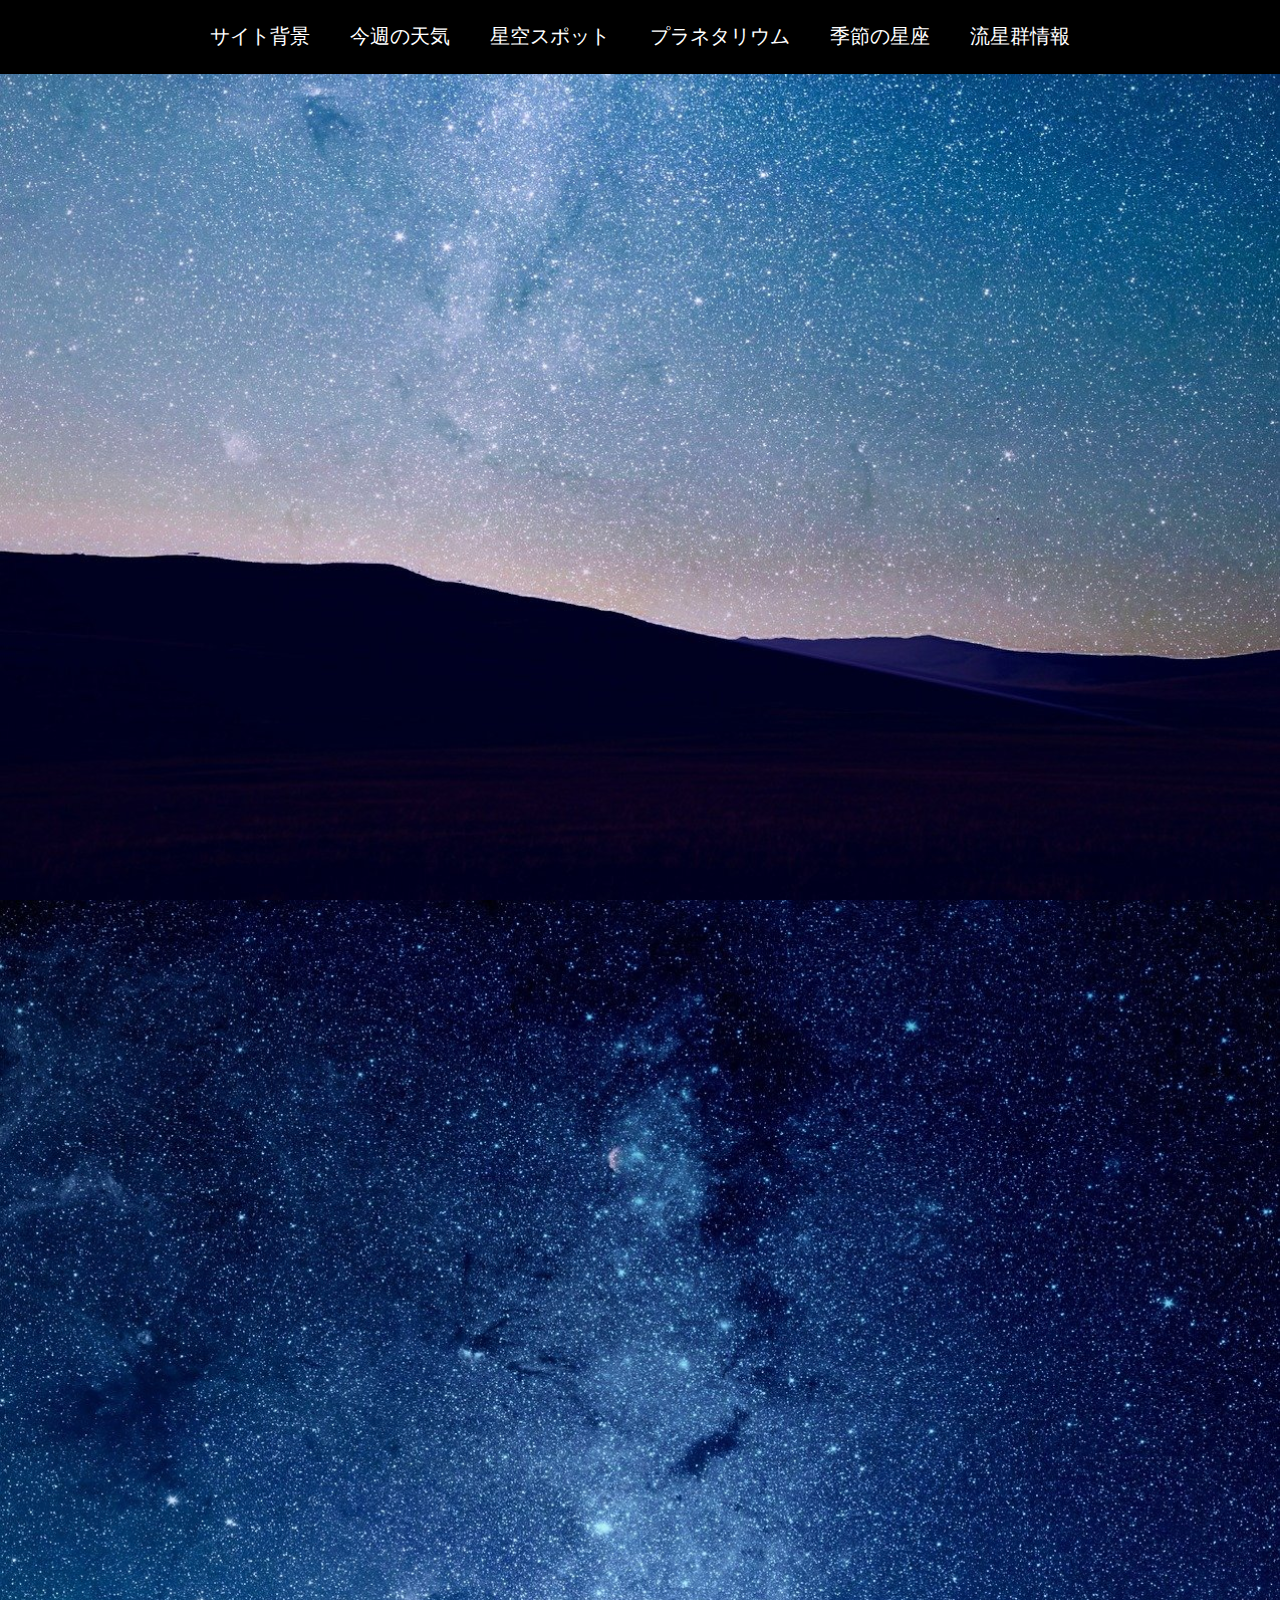
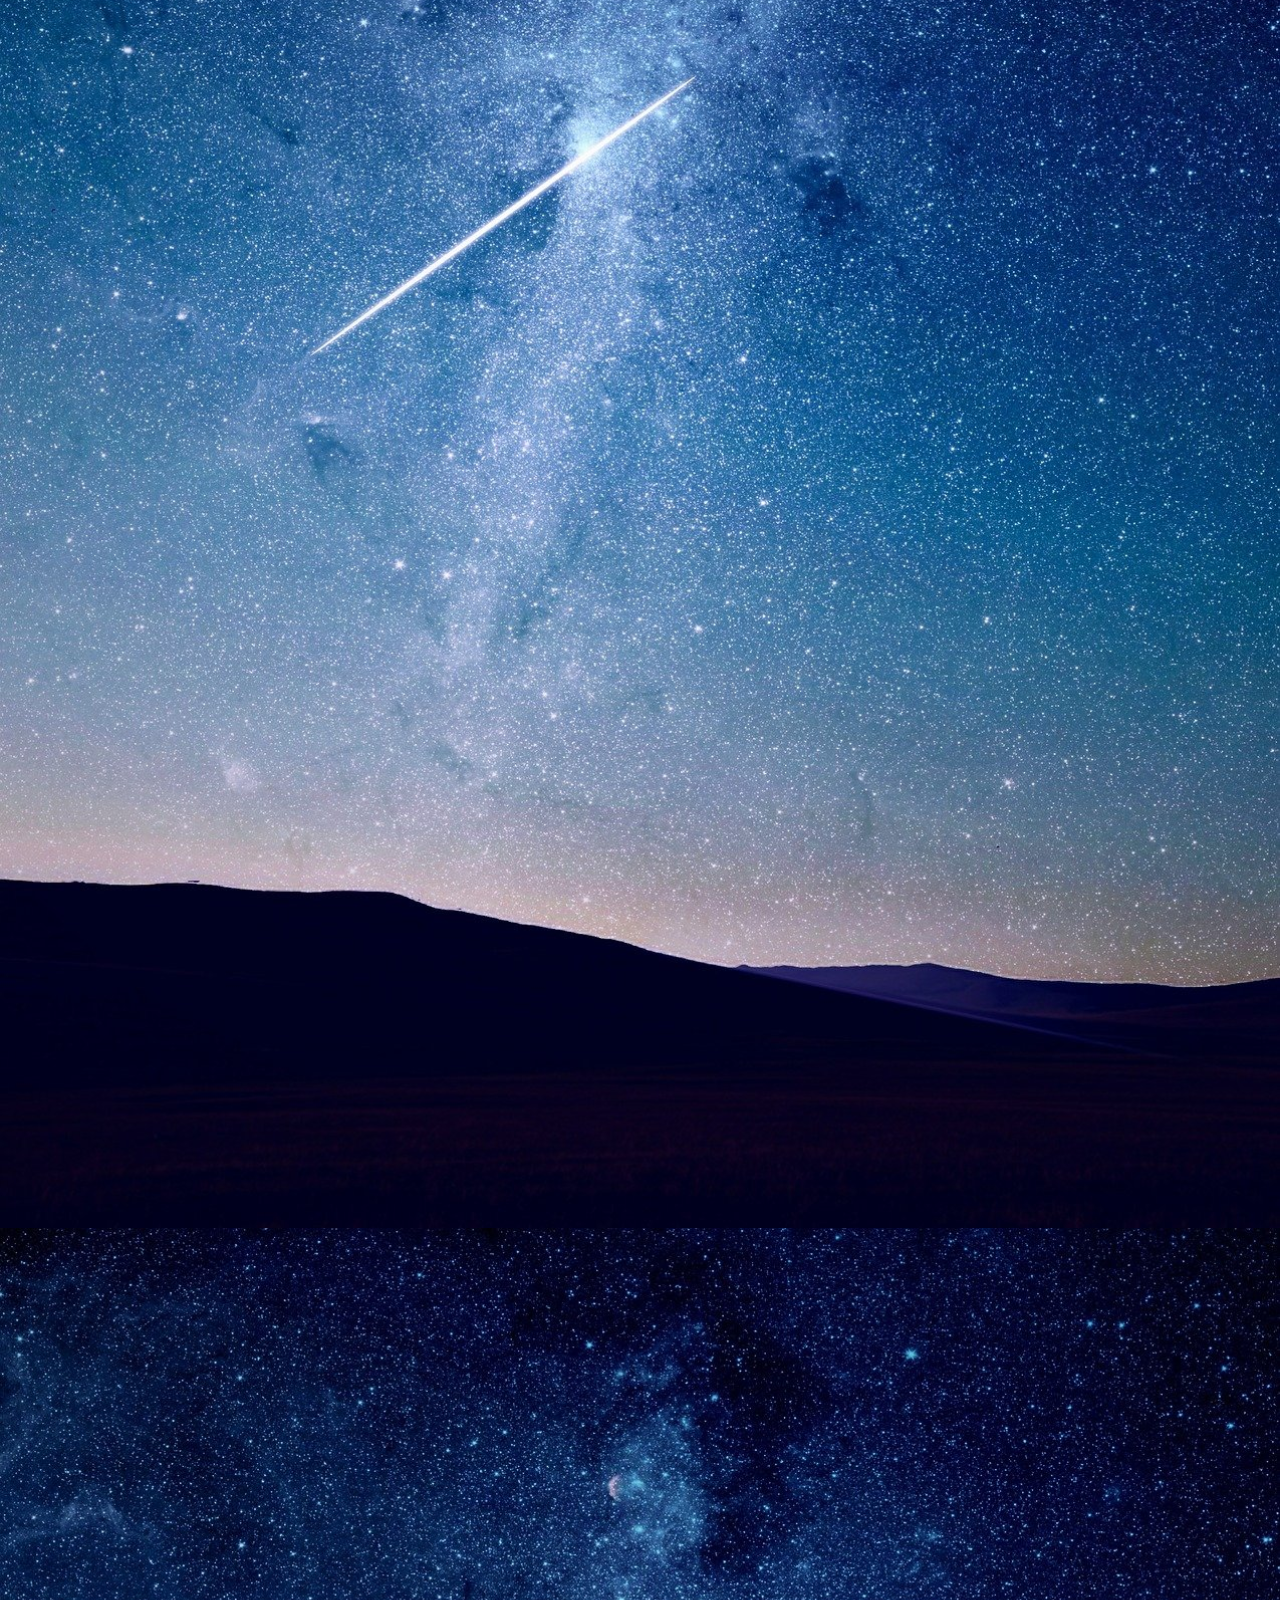
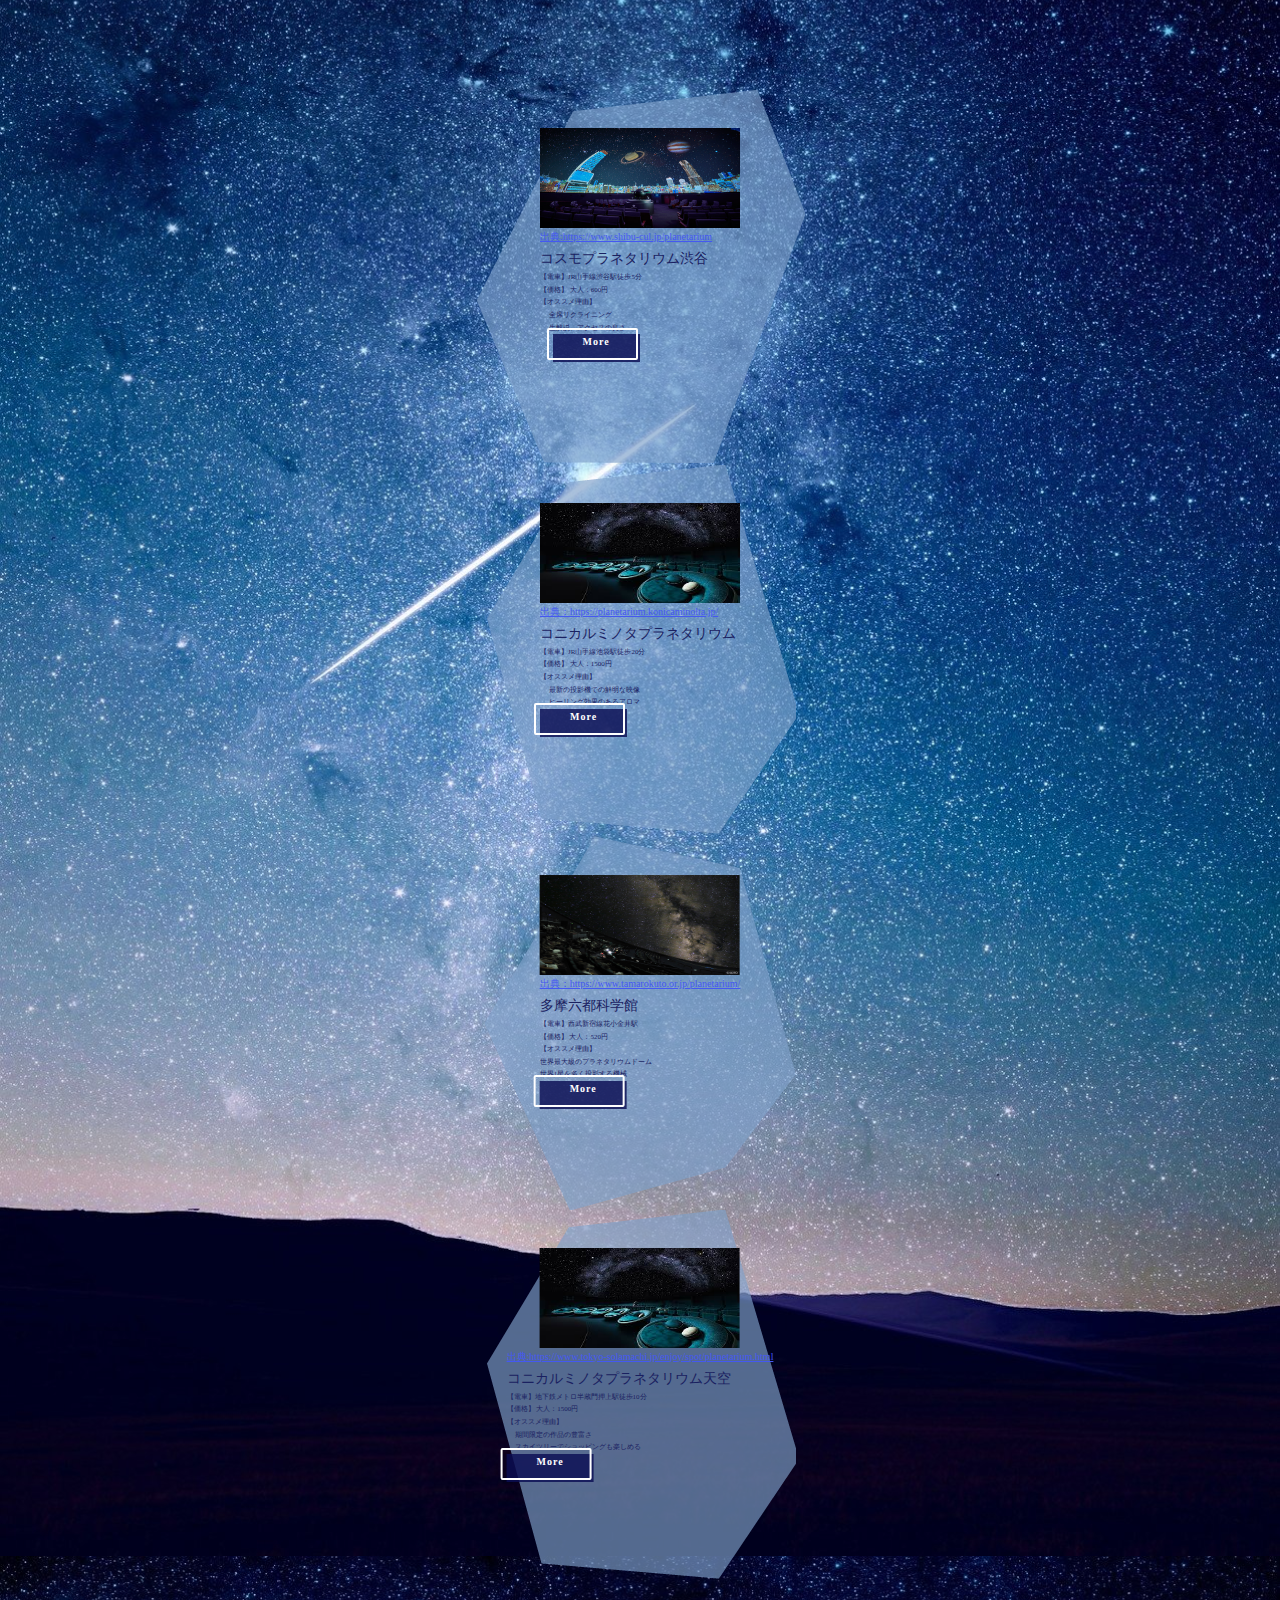
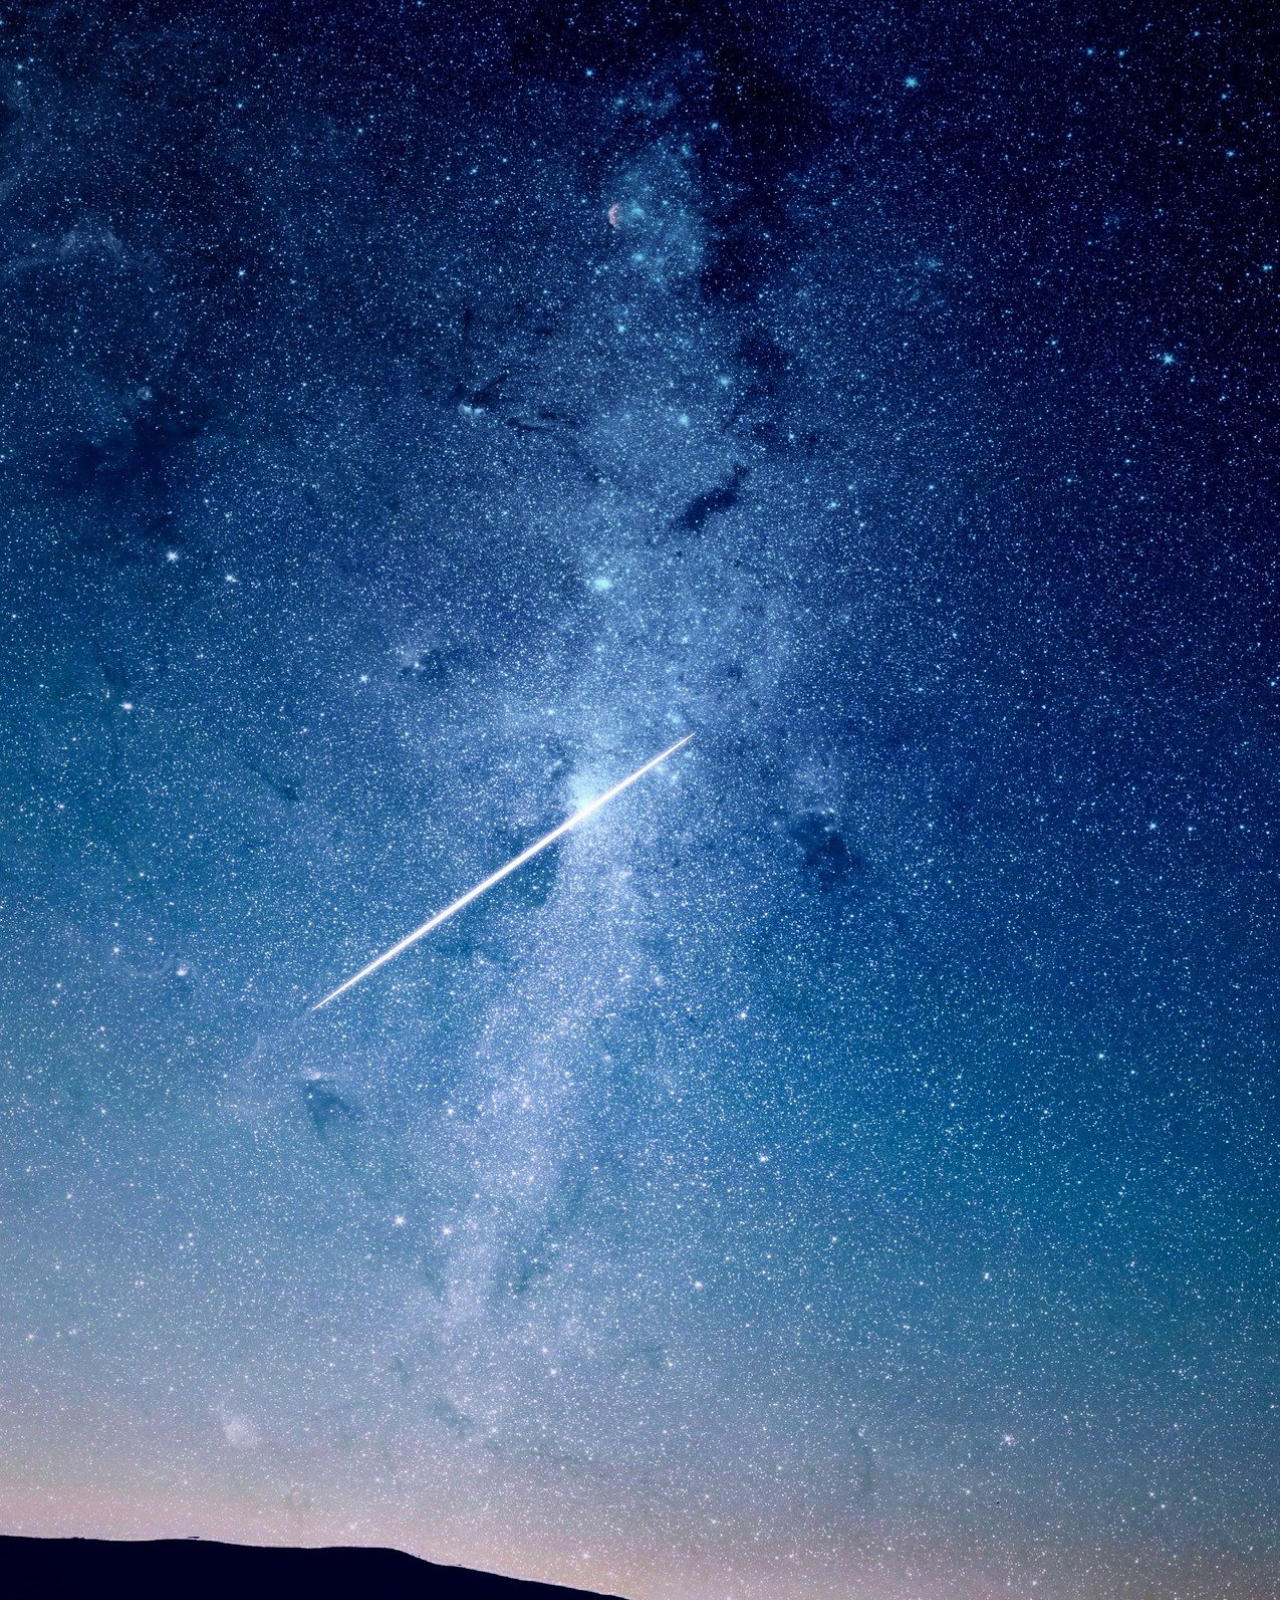
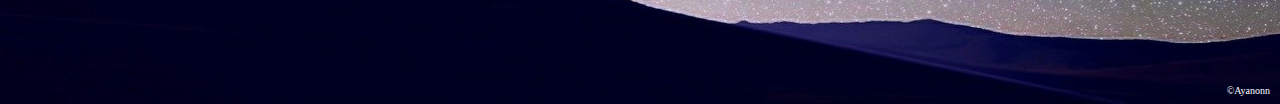
==== commit 8e88c3e3: "favicon入れた" ====
--- a/index.html
+++ b/index.html
@@ -1,24 +1,19 @@
 <!DOCTYPE html>
 <html lang="en">
-
 <head>
     <meta charset="UTF-8">
     <meta http-equiv="X-UA-Compatible" content="IE=edge">
     <meta name="viewport" content="width=device-width, initial-scale=1.0">
     <title>Document</title>
     <link rel="stylesheet" href="reset.css">
-    <link rel="stylesheet" href="./luminous-basic.min.css">
     <link rel="stylesheet" href="style.css">
+    <link rel="icon" href="image/favicon.ico">
 
     <!--    bxsliderの実装-->
-    <link rel="stylesheet" href="https://cdn.jsdelivr.net/bxslider/4.2.12/jquery.bxslider.css">
+    <link rel="stylesheet"  href="https://cdn.jsdelivr.net/bxslider/4.2.12/jquery.bxslider.css">
     <script src="https://ajax.googleapis.com/ajax/libs/jquery/3.1.1/jquery.min.js"></script>
     　<script src="https://cdn.jsdelivr.net/bxslider/4.2.12/jquery.bxslider.min.js"></script>
     　
-    　
-<!-- 画像の拡大表示機能実装-->
-    　<script src="./luminous.min.js"></script>
-
     <!--  sliderの切り替え方法を変更-->
     <script>
         $(document).ready(function() {
@@ -46,11 +41,6 @@
                 $(".hayamihyou").attr('src', image);
             });
             
-            var luminousTrigger = document.querySelector('.luminous');
-　　　　　　　if( luminousTrigger !== null ) {
-  　　　　　　new Luminous(luminousTrigger);
-　　　　　　}
-  
         jQuery(function ($) {
           var fadeIn = $('.fade-in');
           $(window).on('scroll', function () {
@@ -178,6 +168,21 @@
                 <p>都内でオススメのプラネタリウム</p>
             </div>
             <ul class="bxslider">
+               
+               <div class="parent">
+                    <img src="image/bxslider1-19.png" alt="">
+                    <div class="slidemozi">
+                        <img src="image/kosmoplanetarium.jpg" width="200px" , height="100px">
+                        <a href="https://www.shibu-cul.jp/planetarium">出典:https://www.shibu-cul.jp/planetarium</a>
+                        <h2>コスモプラネタリウム渋谷</h2>
+                        <p>【電車】JR山手線渋谷駅徒歩5分<br>
+                            【価格】 大人：600円<br>
+                            【オススメ理由】<br>
+                            　 全席リクライニング<br>
+                            　 生解説、アクセスの良さ</p>
+                            　 <a href="https://www.shibu-cul.jp/planetarium" target="_blank" class="btn btn-border-shadow btn-border-shadow--color">More</a>
+                    </div>
+                </div>
                 <div class="parent">
                     <img src="image/bxslider111-19.png" alt="">
                     <div class="slidemozi">
@@ -190,22 +195,6 @@
                             　 最新の投影機での鮮明な映像<br>
                             　 ヒーリング効果のあるアロマ</p>
                         <a href="https://planetarium.konicaminolta.jp/manten/" target="_blank" class="btn btn-border-shadow btn-border-shadow--color">More</a>
-
-                    </div>
-                </div>
-                <div class="parent">
-                    <img src="image/bxslider1-19.png" alt="">
-                    <div class="slidemozi">
-                        <img src="image/kosmoplanetarium.jpg" width="200px" , height="100px">
-                        <a href="https://www.shibu-cul.jp/planetarium">出典:https://www.shibu-cul.jp/planetarium</a>
-                        <h2>コスモプラネタリウム渋谷</h2>
-                        <p>【電車】JR山手線渋谷駅徒歩5分<br>
-                            【価格】 大人：600円<br>
-                            【オススメ理由】<br>
-                            　 全席リクライニング<br>
-                            　 生解説、アクセスの良さ</p>
-                            　 <a href="https://www.shibu-cul.jp/planetarium" target="_blank" class="btn btn-border-shadow btn-border-shadow--color">More</a>
-                        　
                     </div>
                 </div>
                 <div class="parent">
@@ -221,17 +210,18 @@
                     </div>
                 </div>
                 <div class="parent">
-                    <img src="image/bx-slider3-20.png" alt="">
-                    <div class="slidemozi">
-                        <img src="image/planetarium_odaiba.jpeg" width="200px", height="100px">
-                        <a href="https://www.miraikan.jst.go.jp/exhibitions/dometheater/">出典：https://www.miraikan.jst.go.jp/exhibitions/dometheater/</a>
-                        <h2>日本化学未来館お台場</h2>
-                        <p>【電車】西武新宿線花小金井駅<br>
-                            【価格】 大人：520円<br>
+                    <img src="image/bxslider111-19.png" alt="">
+                    <div class="slidemozi">
+                        <img src="image/konikaminoruta.jpeg" width="200px" , height="100px">
+                        <a href="https://www.tokyo-solamachi.jp/enjoy/spot/planetarium.html">出典:https://www.tokyo-solamachi.jp/enjoy/spot/planetarium.html</a>
+                        <h2>コニカルミノタプラネタリウム天空</h2>
+                        <p>【電車】地下鉄メトロ半蔵門押上駅徒歩10分<br>
+                            【価格】 大人：1500円<br>
                             【オススメ理由】<br>
-                            　 世界最大級のプラネタリウムドーム<br>
-                            　 世界1星を多く投影する機械</p>
-                            　 <a href="https://www.miraikan.jst.go.jp/exhibitions/dometheater/" target="_blank" class="btn btn-border-shadow btn-border-shadow--color">More</a>
+                            　 期間限定の作品の豊富さ<br>
+                            　 スカイツリーでショッピングも楽しめる</p>
+                        <a href="https://planetarium.konicaminolta.jp/manten/" target="_blank" class="btn btn-border-shadow btn-border-shadow--color">More</a>
+
                     </div>
                 </div>
             </ul>
@@ -245,9 +235,7 @@
             <!--星座のボタンを置く-->
             <div class="section_content fade-in fade-in-up">
                <div class="seiza">
-                  <a href="image/seizahyou-05.png" class="luminous">
                    <img class="hayamihyou" src="image/seizahyou-05.png" alt="春の星座">
-                   </a>
                </div>
                
                 <div class="buttons">
--- a/style.css
+++ b/style.css
@@ -220,11 +220,11 @@
     -ms-transform: translateX(-50%);
     -o-transform: translateX(-50%);
     transform: translateX(-50%);
-    color: #121429;
+    color: rgb(26, 33, 97);
 }
 
 .slidemozi h2 {
-    font-size: 1.2em;
+    font-size: 1.4em;
     font-style: bold;
 }
 
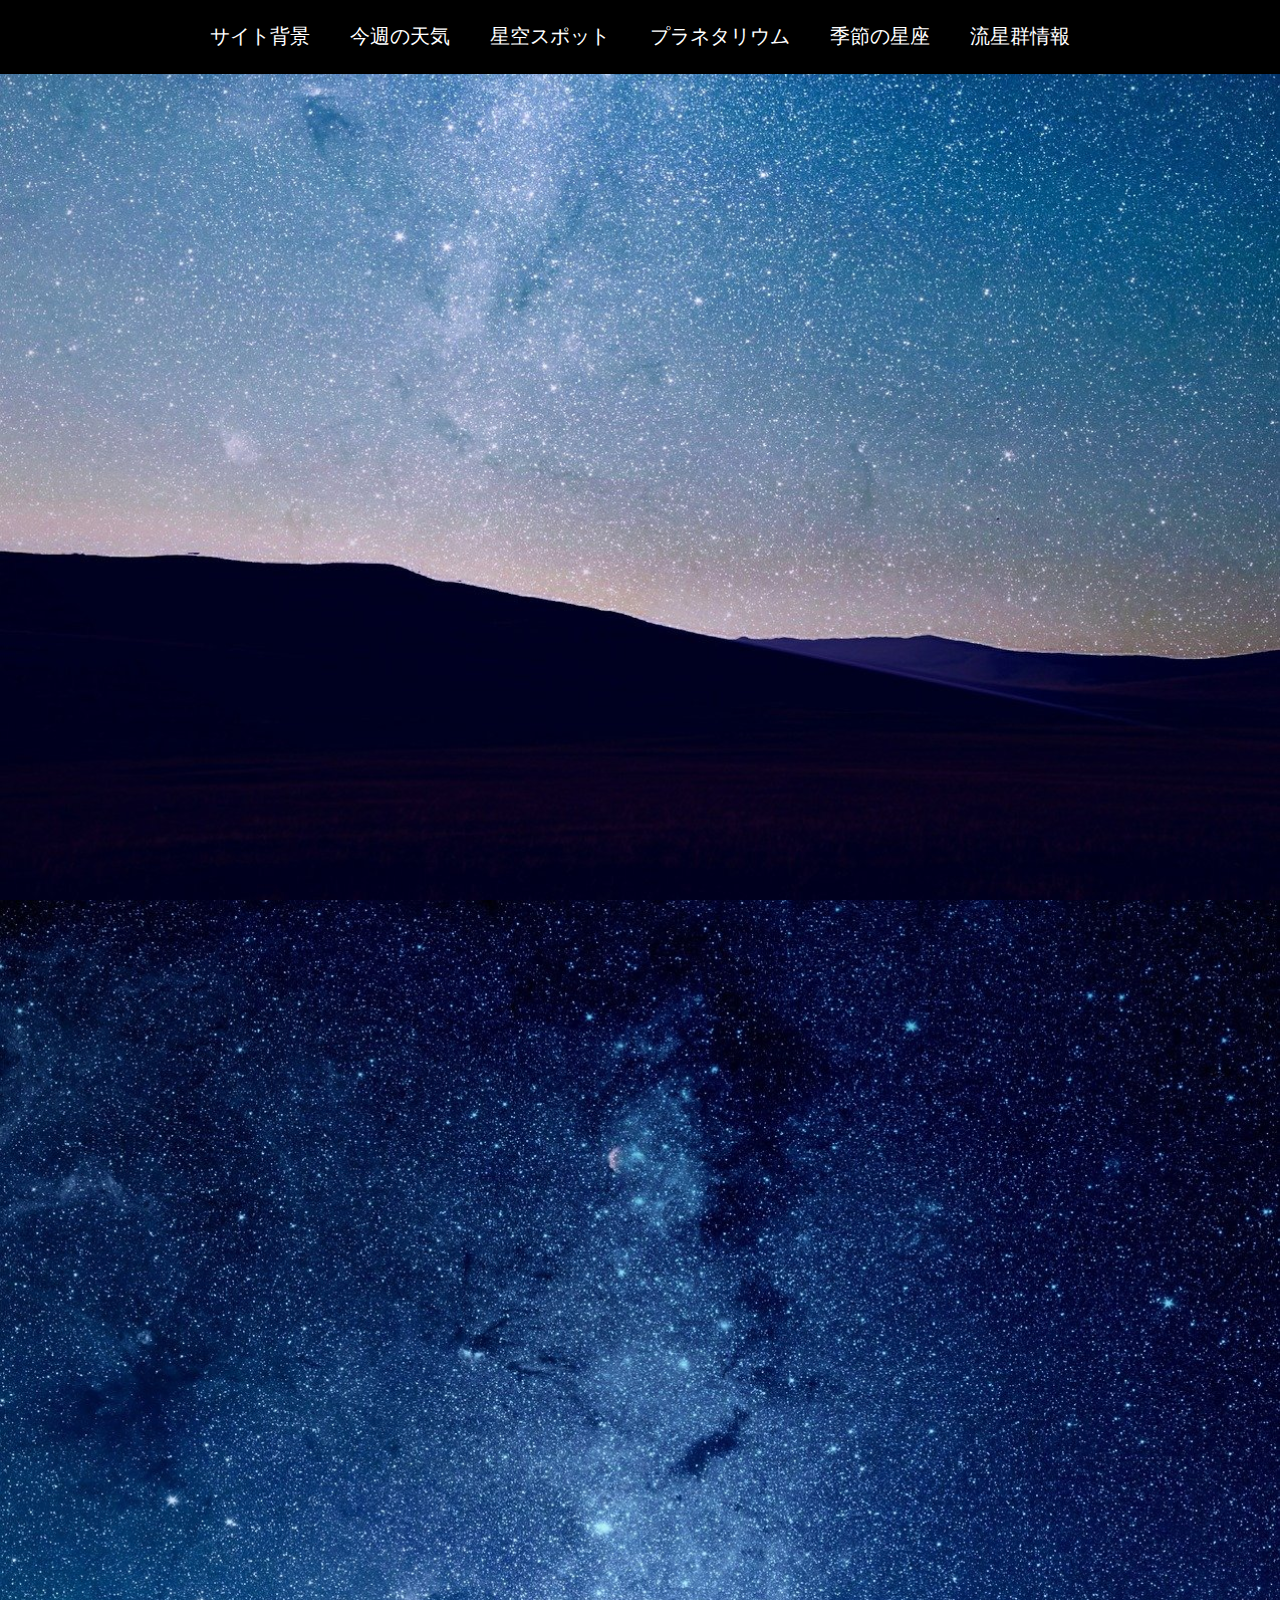
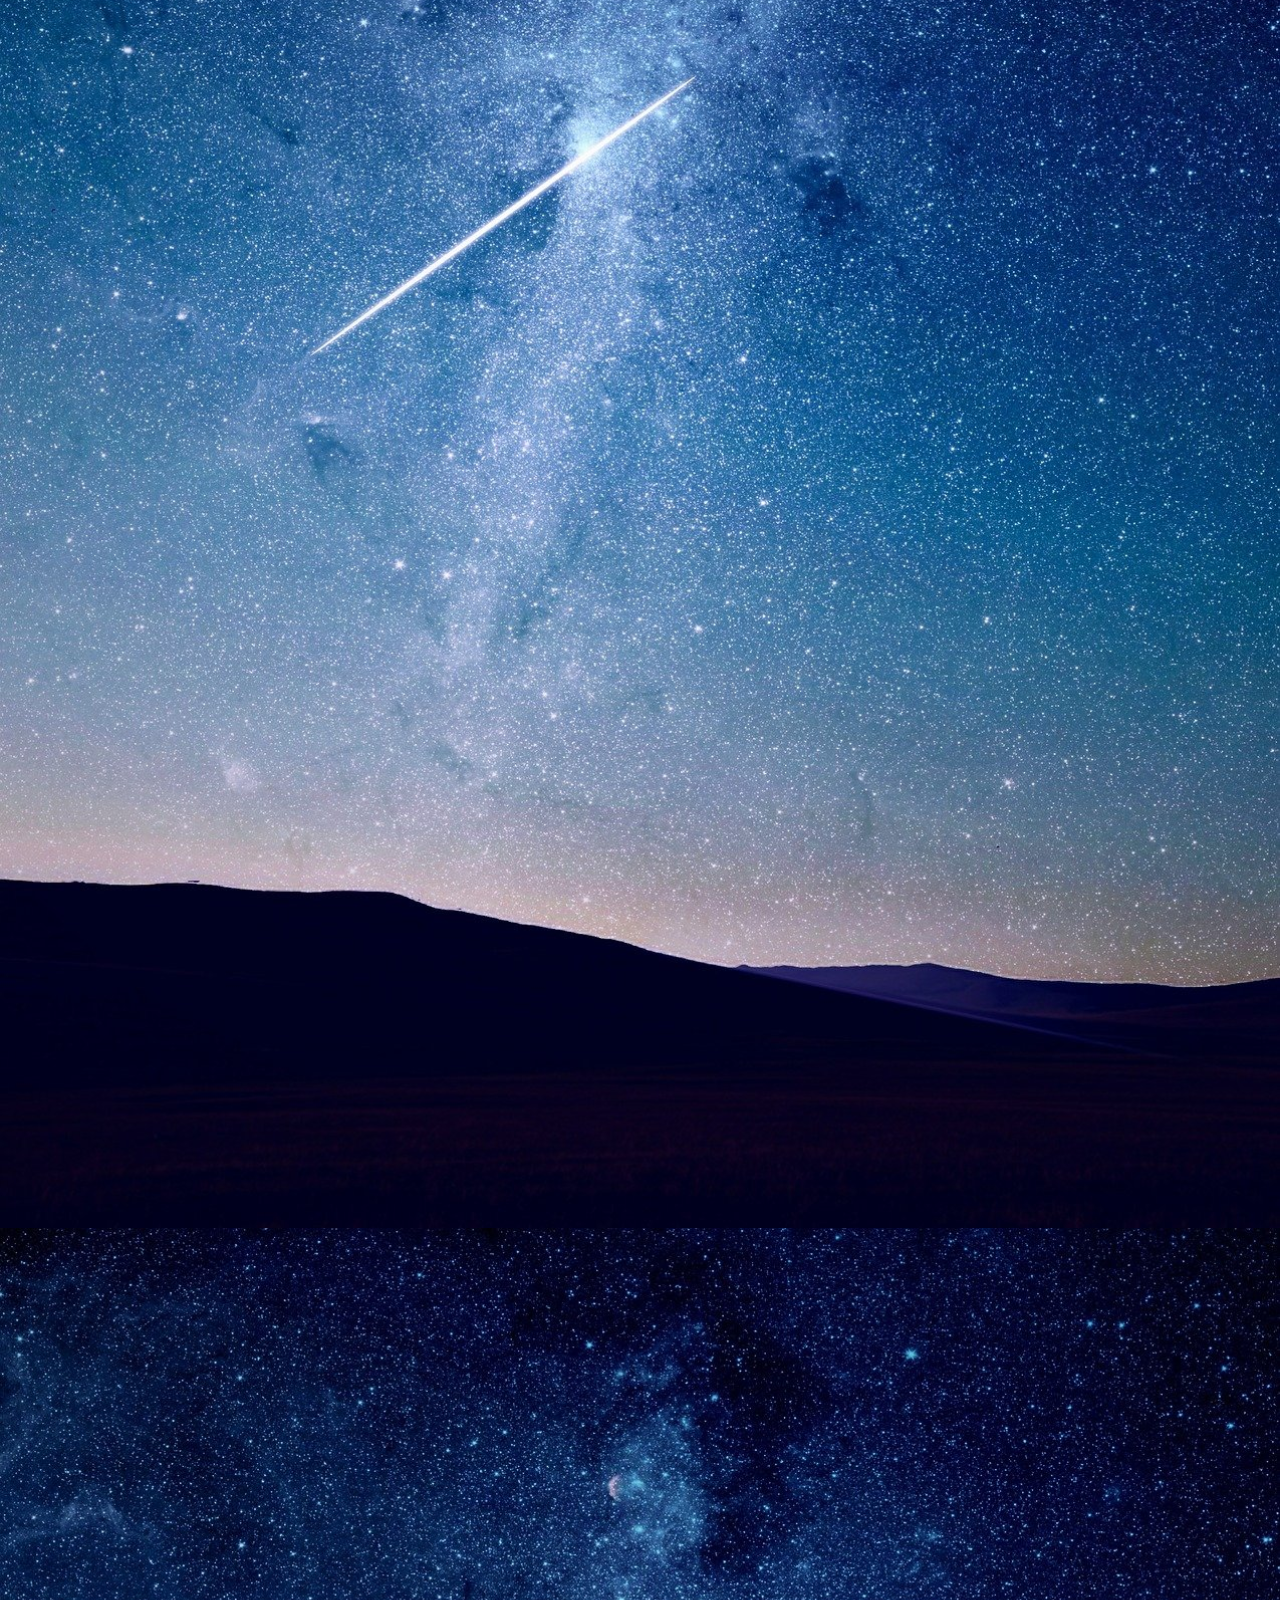
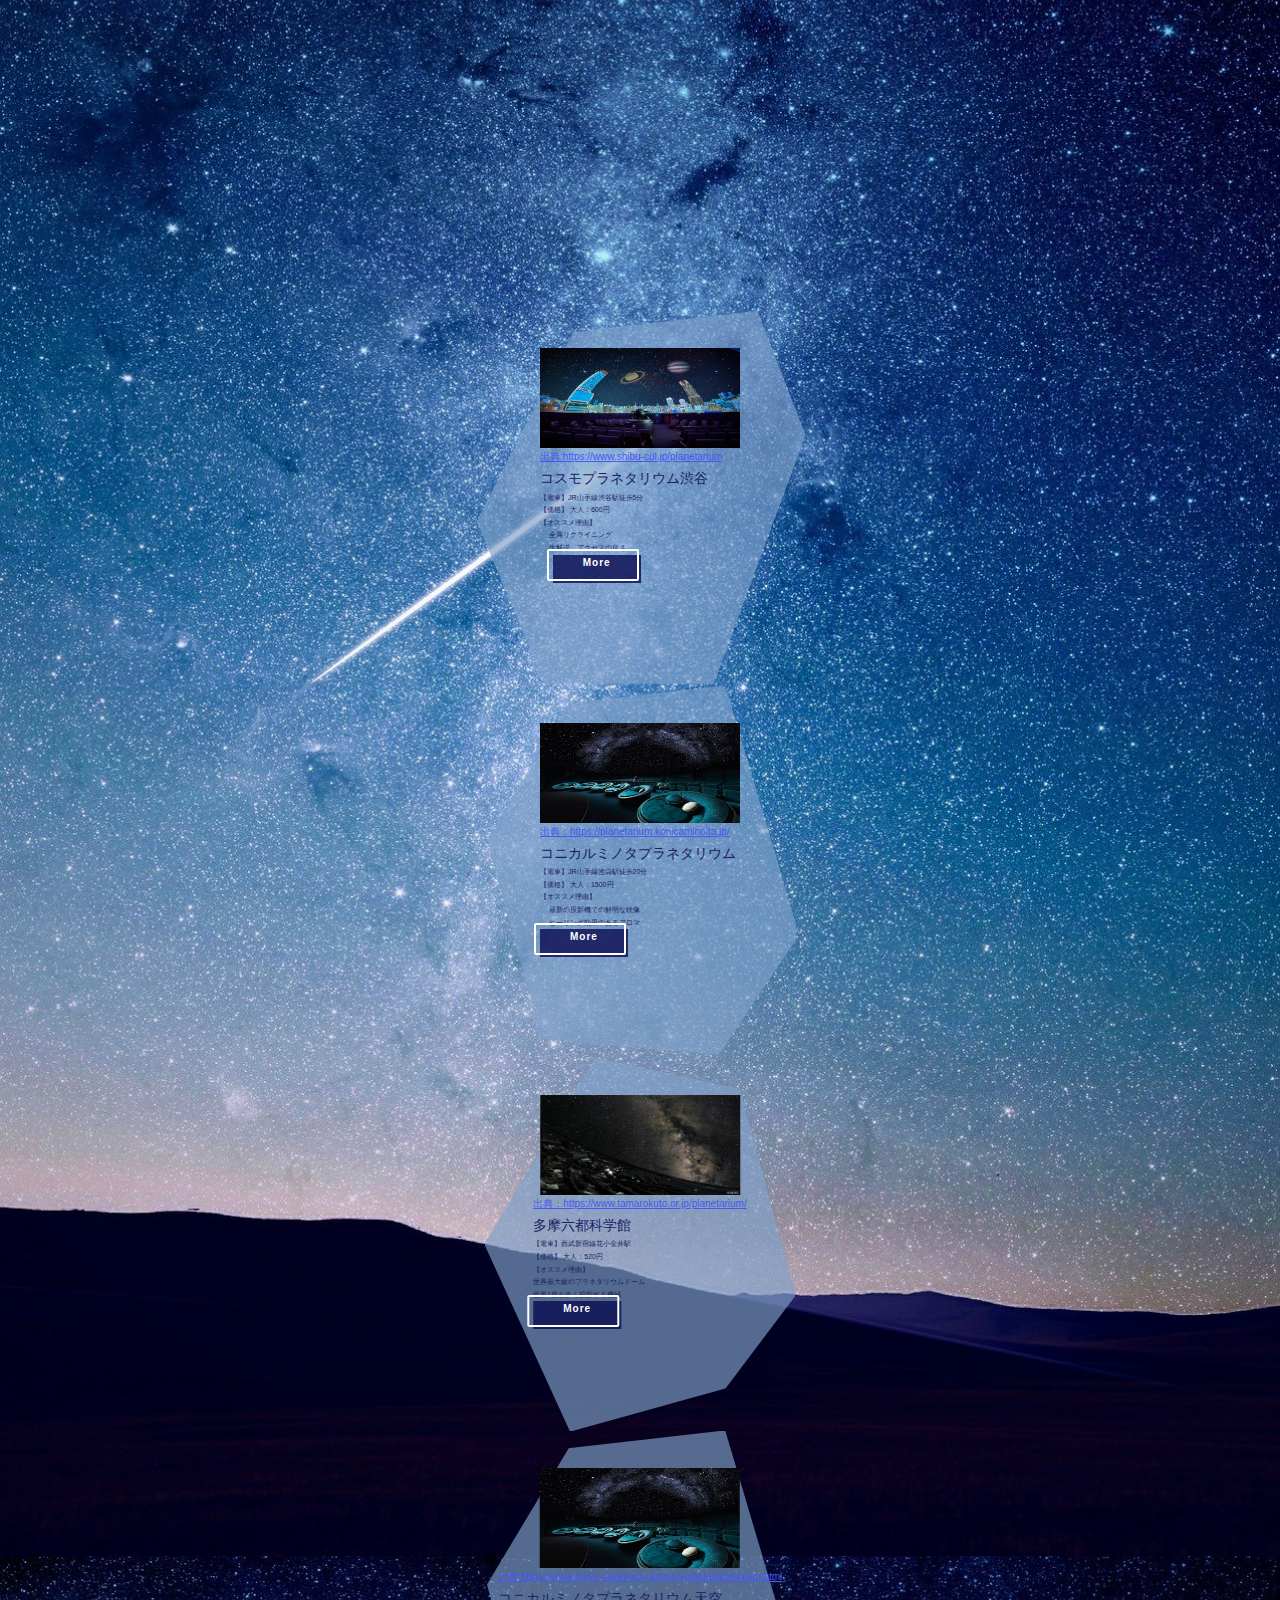
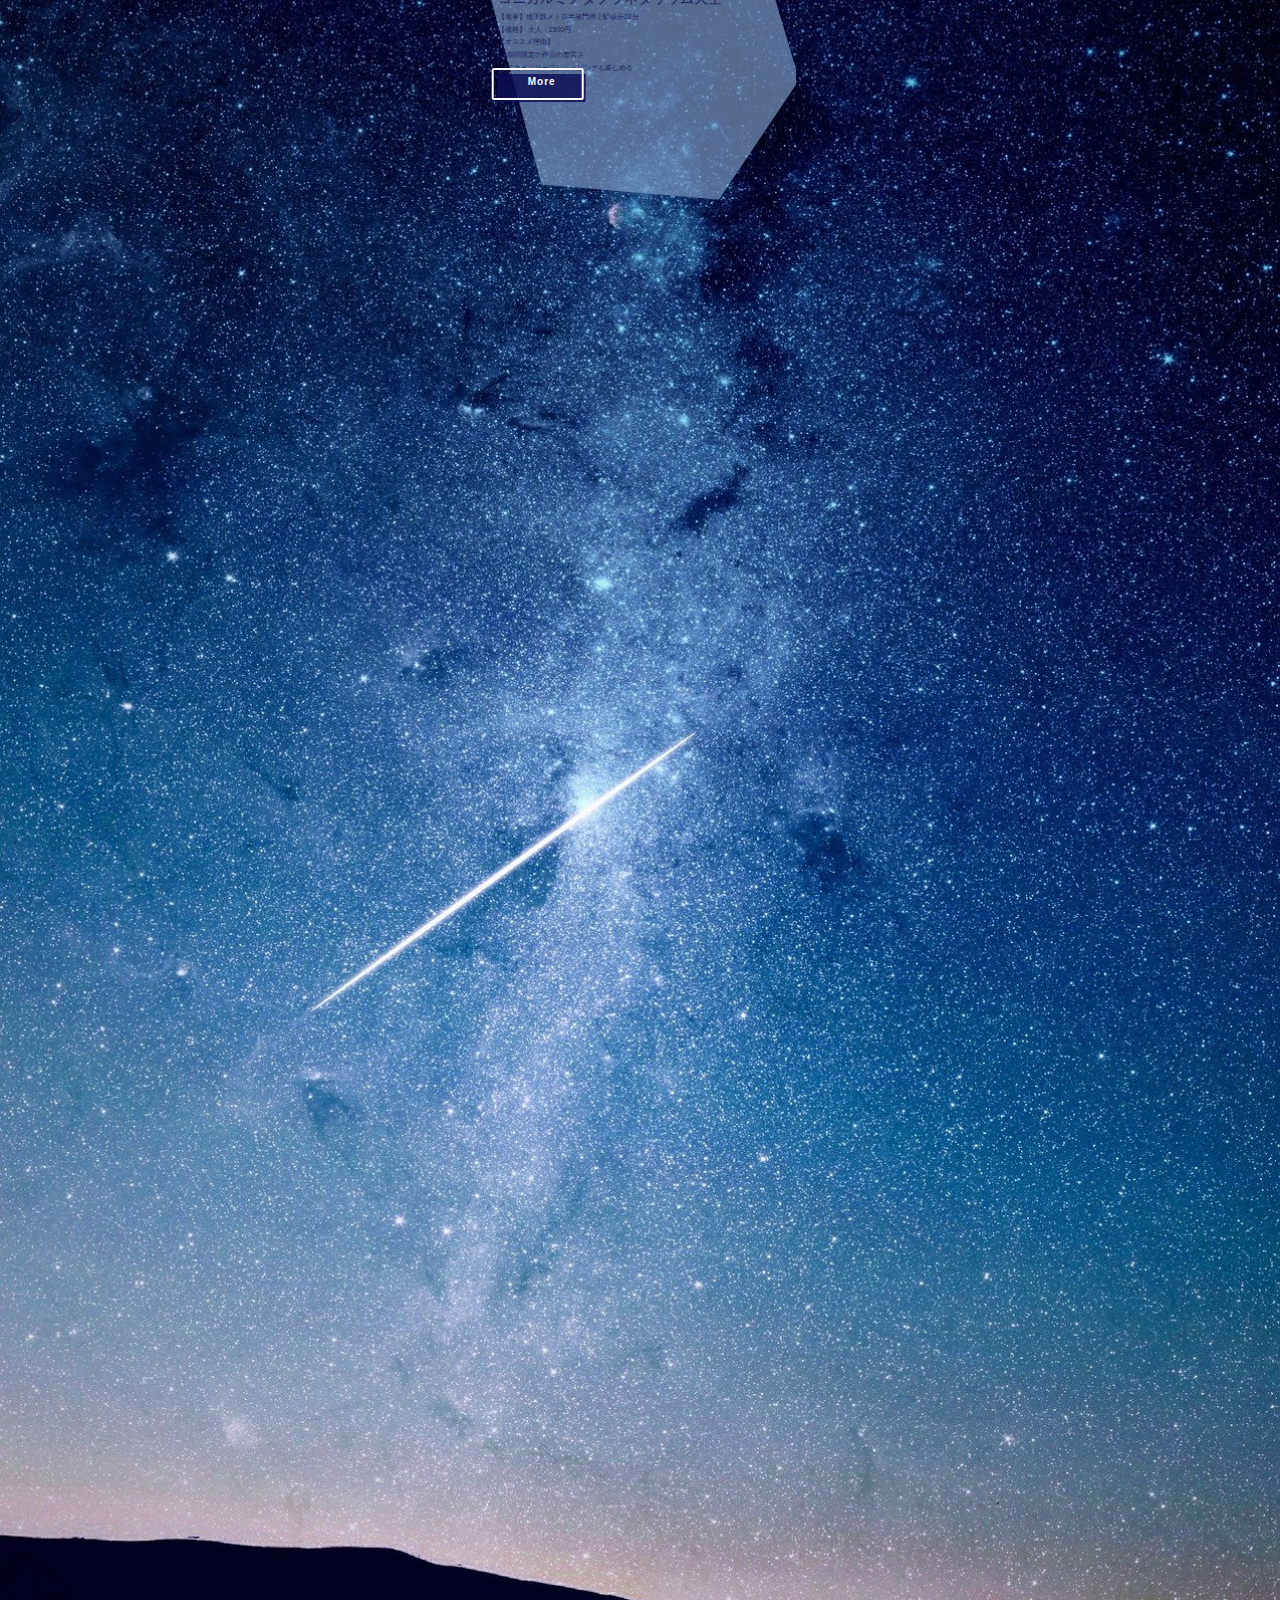
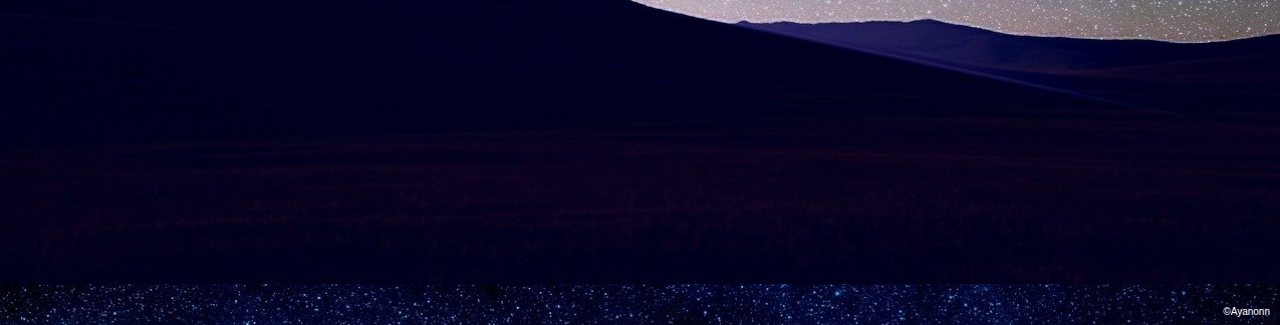
==== commit bb3521cc: "add padding" ====
--- a/index.html
+++ b/index.html
@@ -133,7 +133,7 @@
 
                 <div class="spot_content fade-in fade-in-left">
                     <div class="left-box">
-                        <img src="image/park.jpg" alt="">
+                        <img src="image/spot-park-631477.jpg" alt="">
                     </div>
 
                     <div class="right-box">
@@ -154,7 +154,7 @@
                         </div>
                     </div>
                     <div class="left-box">
-                        <img src="image/mt.takao.jpg" alt="">
+                        <img src="image/park.jpg" alt="">
                     </div>
                 </div>
 
--- a/style.css
+++ b/style.css
@@ -8,7 +8,7 @@
     background-image: url(image/nightsky.jpg);
     background-size: contain;
     background-repeat: repeat-y;
-    font-family: "筑紫B丸ゴシック";
+    font-family: "筑紫B丸ゴシック", sans-serif;
     color: white;
     line-height: 1.8;
     font-size: 1em;
@@ -181,7 +181,8 @@
     margin: 20px;
     line-height: 2;
     position: relative;
-    background-color: rgba(255, 255, 255, 0.69)
+    background-color: rgba(255, 255, 255, 0.69);
+    padding: 3em;
 }
 
 .left-box img {
@@ -400,7 +401,7 @@
     }
     
     h1{
-        font-size: 2.6em;
+        font-size: 2.5em;
         margin-bottom: .3em;
     }
 
@@ -416,10 +417,6 @@
         width: 100%;
     }
     
-    .section_content{
-    
-    }
-
     #sec0 video {
         width: 100%;
         height: 100vh;
@@ -453,6 +450,6 @@
     .spot_content:nth-of-type(even) {
         flex-wrap: wrap-reverse;
     }
-
+    
 
 }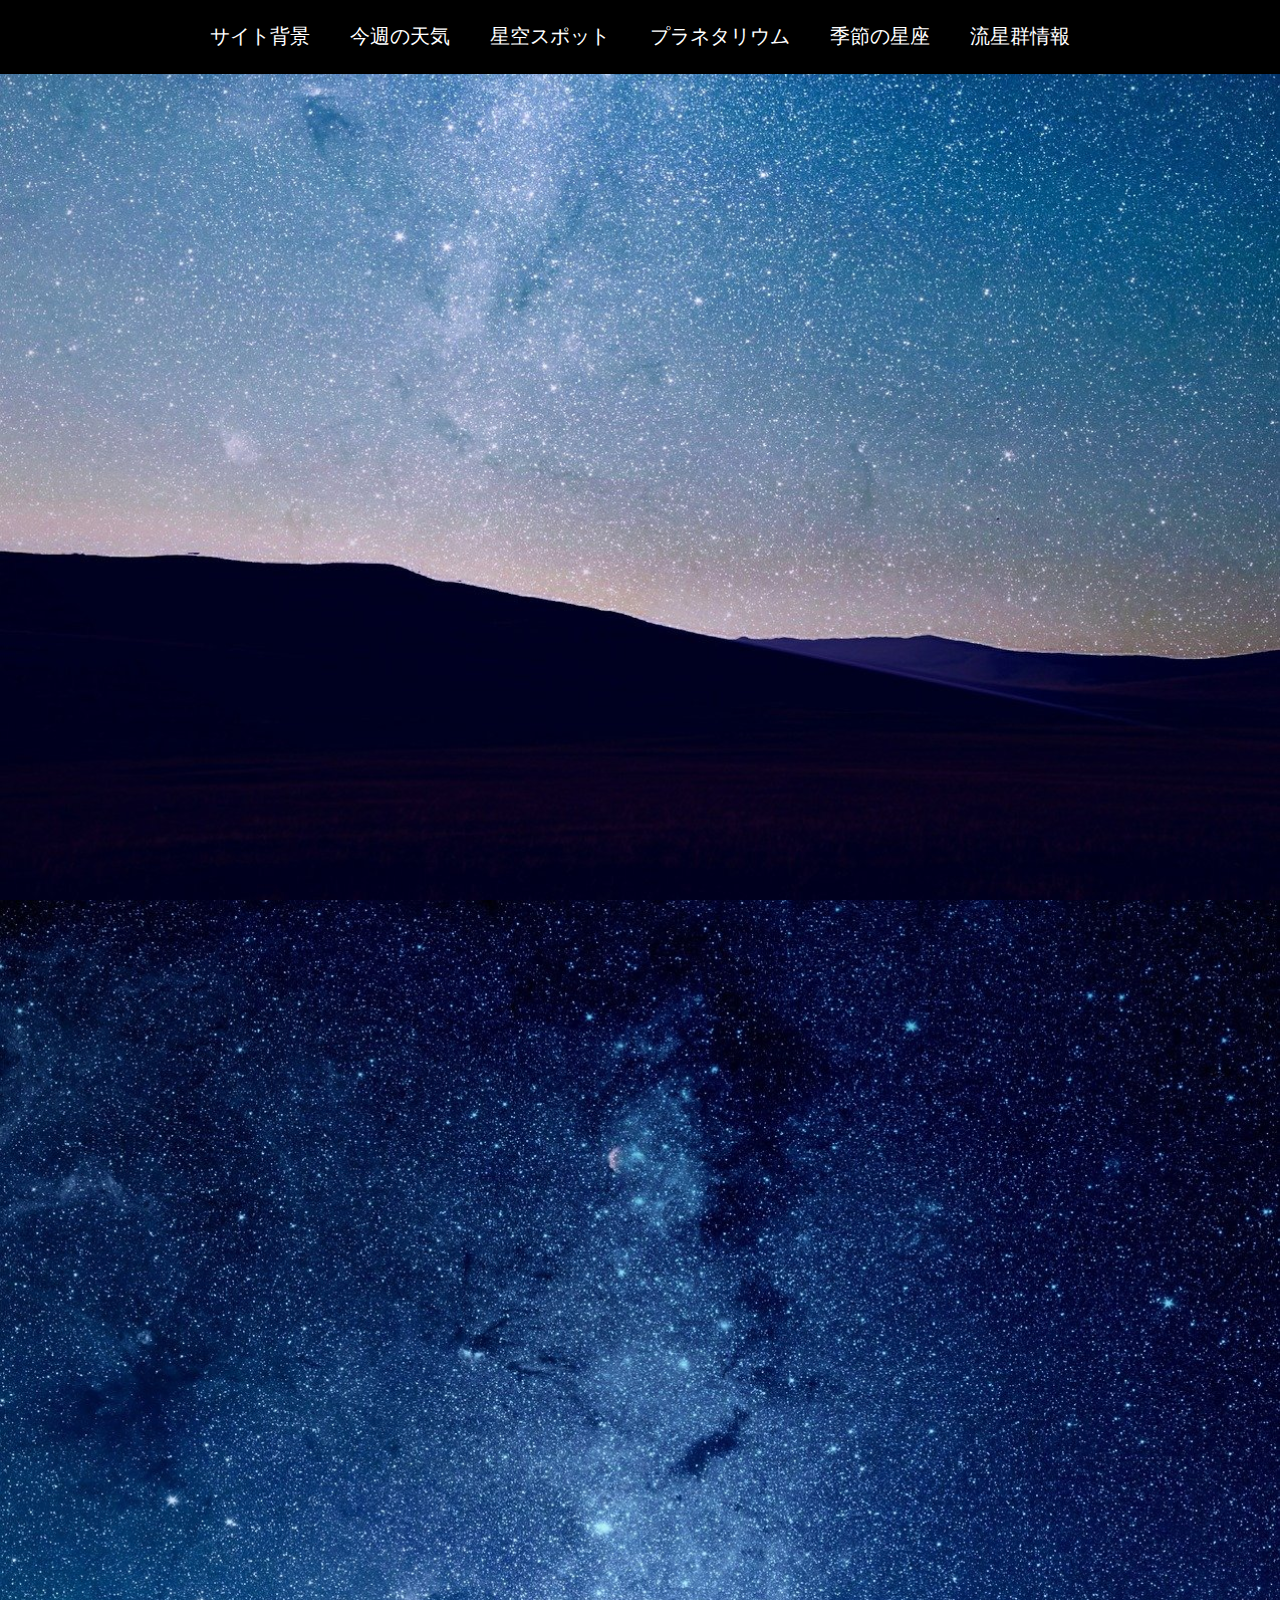
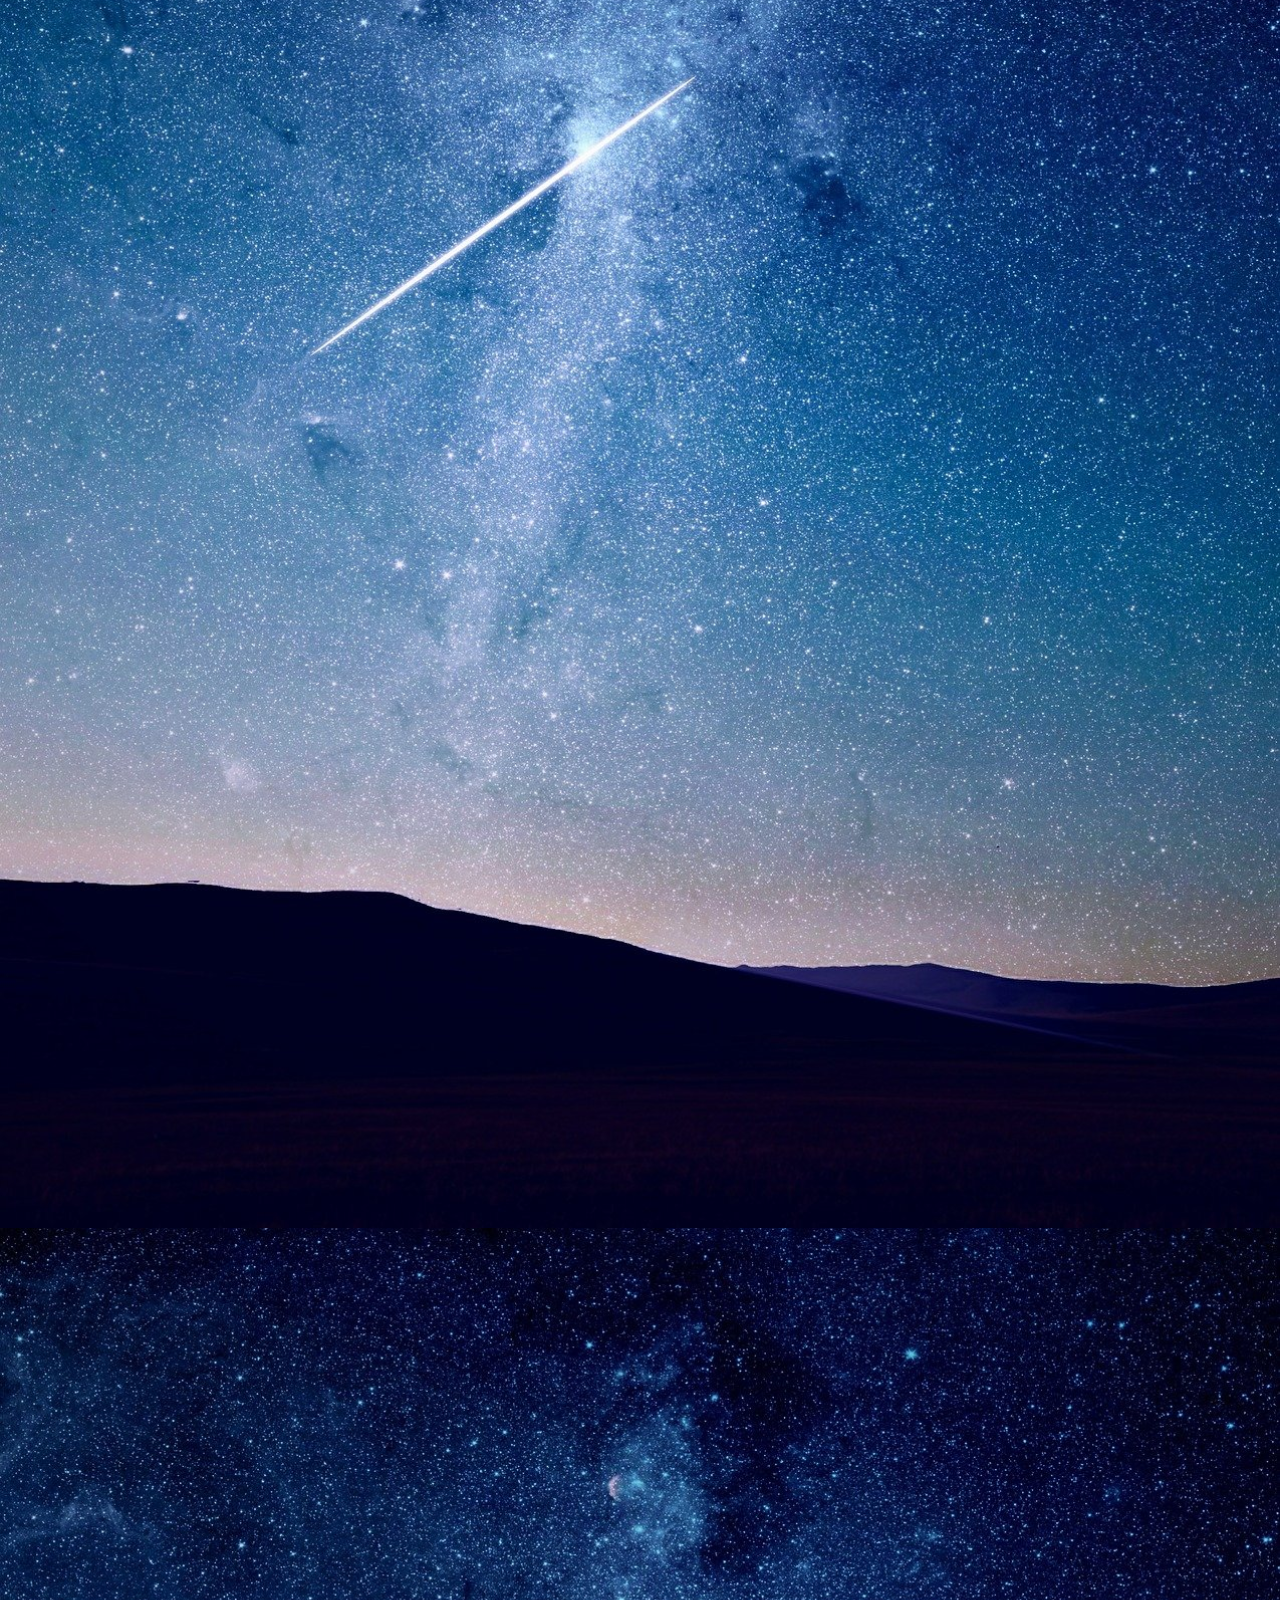
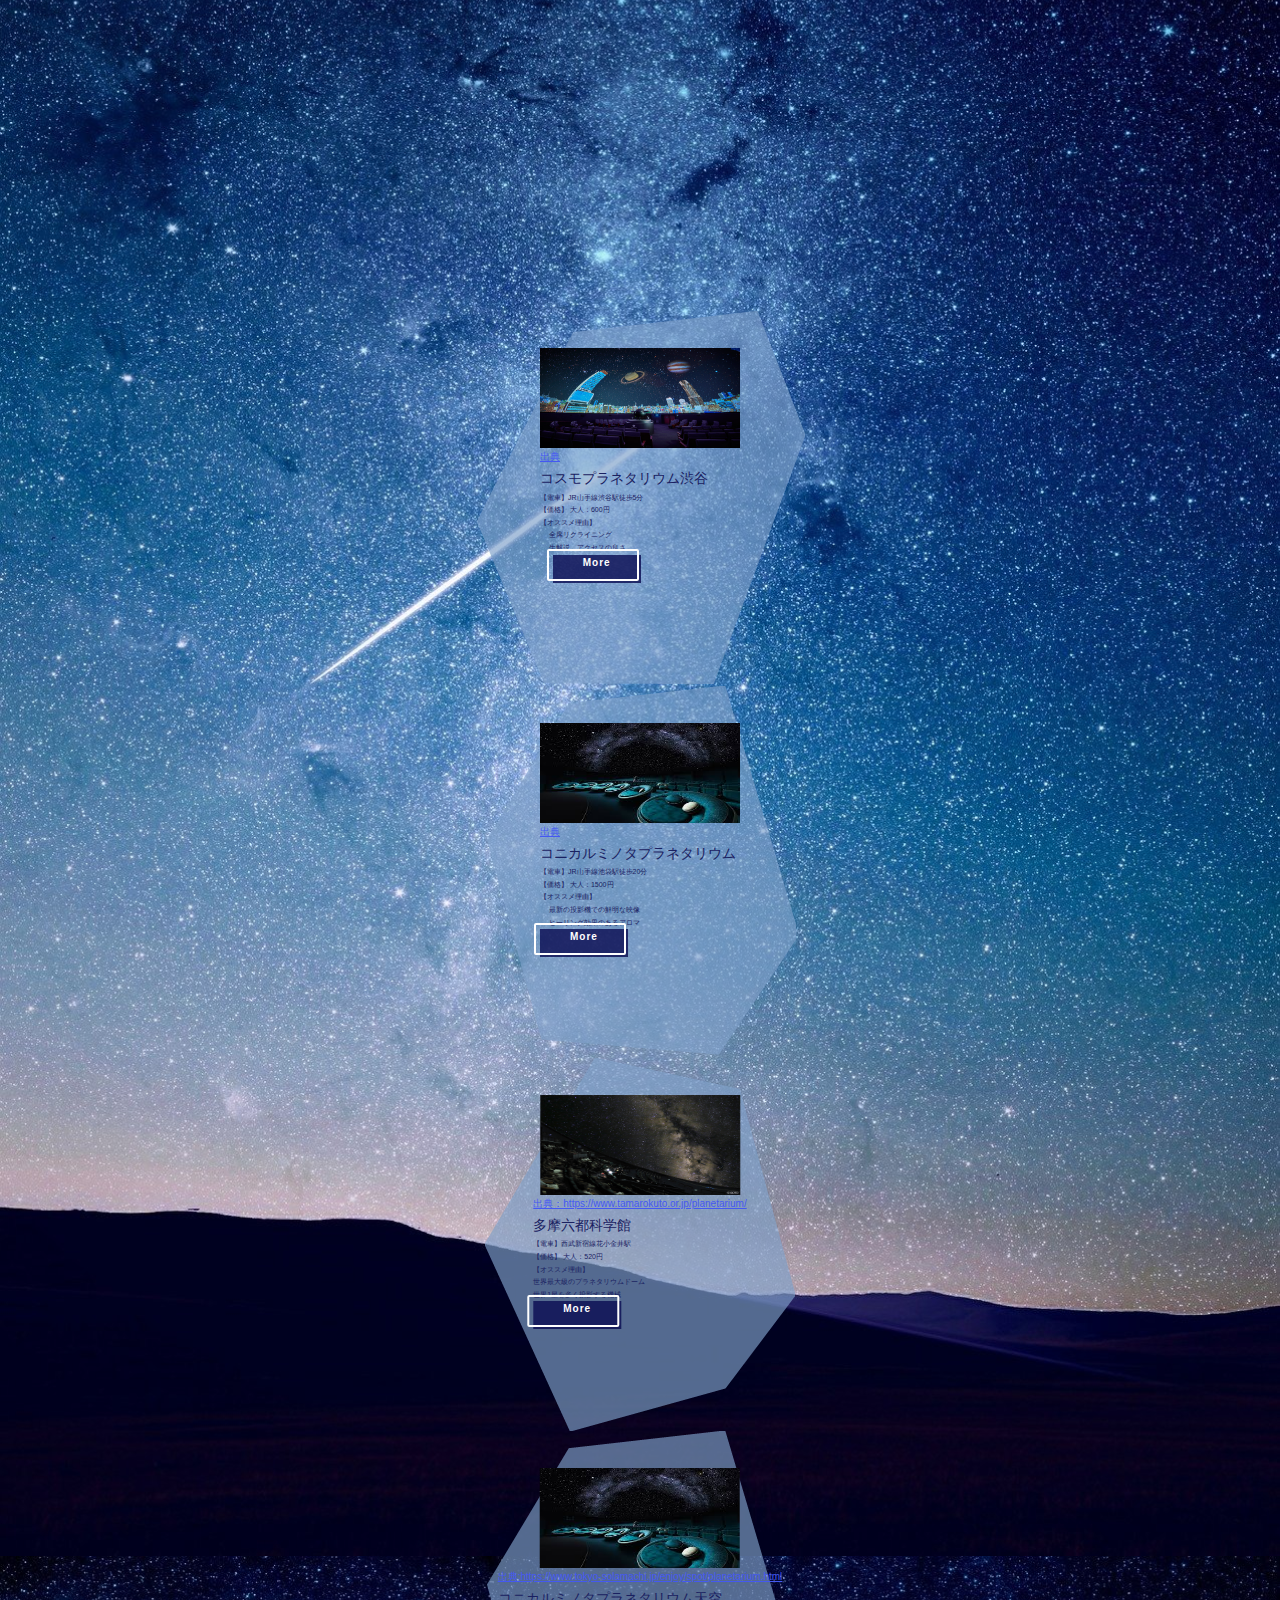
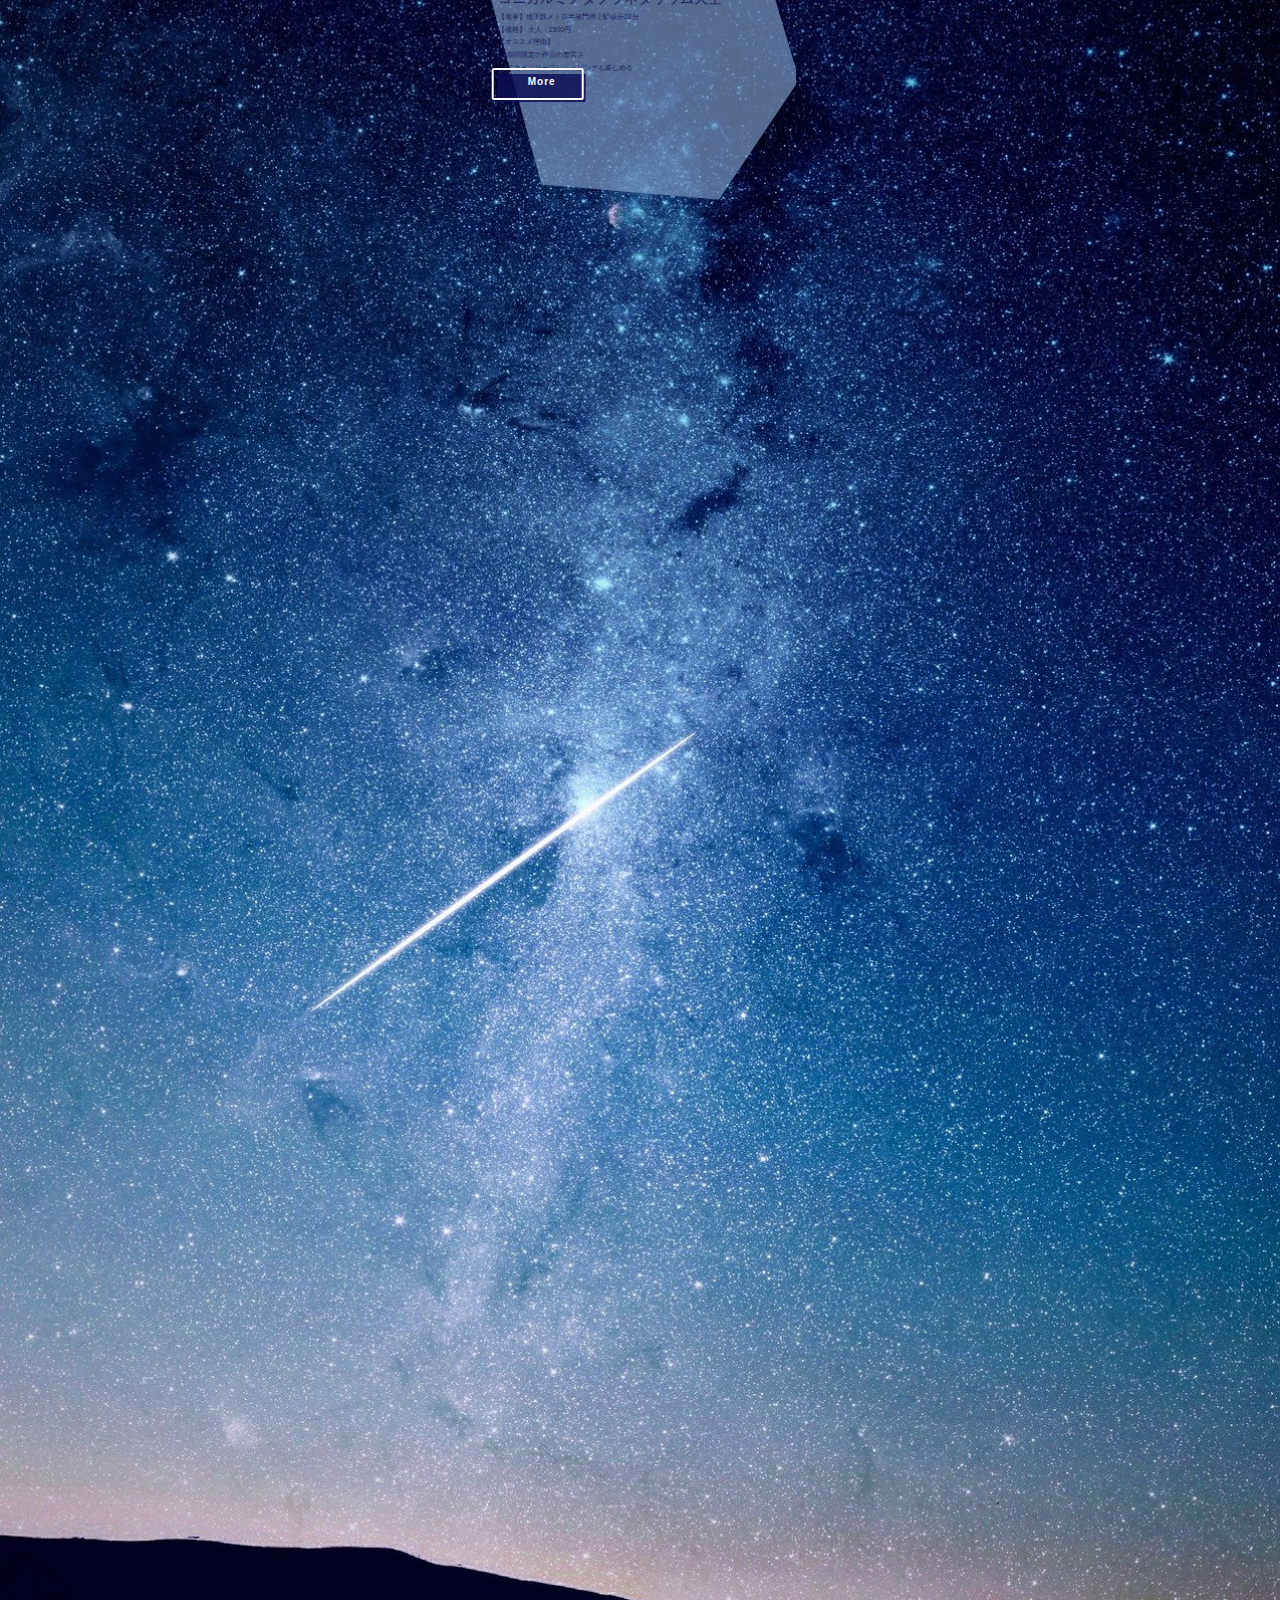
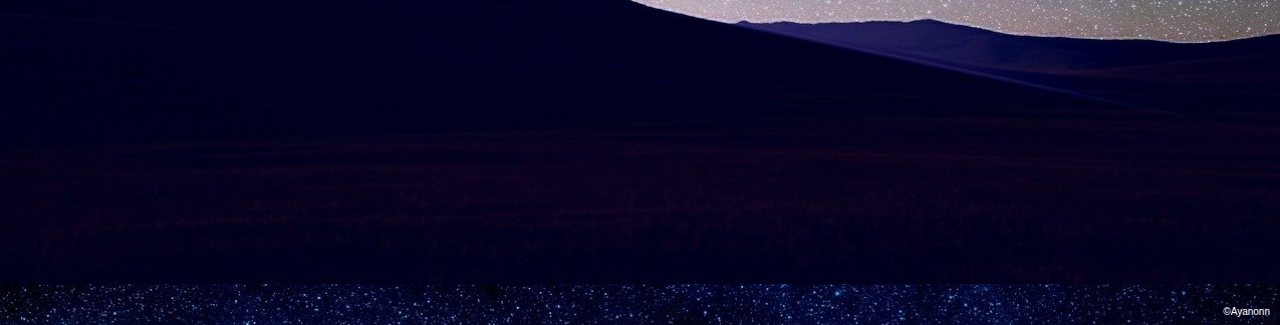
==== commit ac03159d: "add navigation link, add hover action" ====
--- a/index.html
+++ b/index.html
@@ -63,18 +63,18 @@
 
     <div id="nav" class="nav">
         <ul>
-            <li><a href="index.html#sec1">サイト背景</a></li>
-            <li><a href="index.html#sec2">今週の天気</a></li>
-            <li><a href="index.html#sec3">星空スポット</a></li>
-            <li><a href="index.html#sec4">プラネタリウム</a></li>
-            <li><a href="index.html#sec5">季節の星座</a></li>
-            <li><a href="index.html#sec6">流星群情報</a></li>
+            <li><a href="index.html#sec0">サイト背景</a></li>
+            <li><a href="index.html#sec1">今週の天気</a></li>
+            <li><a href="index.html#sec2">星空スポット</a></li>
+            <li><a href="index.html#sec3">プラネタリウム</a></li>
+            <li><a href="index.html#sec4">季節の星座</a></li>
+            <li><a href="index.html#sec5">流星群情報</a></li>
         </ul>
     </div>
 
     <div class="section" id="sec0">
         <video src="image/Stars-19642-2.mp4" loop autoplay muted></video>
-        <div class="section_title fade-in fade-in-up">
+        <div class="section_title fade-in">
             <h1>東京でも満天の星空を見よう</h1>
             <p>
                 忙しい生活の中でもふと星を見上げ、<br>
@@ -173,7 +173,7 @@
                     <img src="image/bxslider1-19.png" alt="">
                     <div class="slidemozi">
                         <img src="image/kosmoplanetarium.jpg" width="200px" , height="100px">
-                        <a href="https://www.shibu-cul.jp/planetarium">出典:https://www.shibu-cul.jp/planetarium</a>
+                        <a href="https://www.shibu-cul.jp/planetarium">出典</a>
                         <h2>コスモプラネタリウム渋谷</h2>
                         <p>【電車】JR山手線渋谷駅徒歩5分<br>
                             【価格】 大人：600円<br>
@@ -187,7 +187,7 @@
                     <img src="image/bxslider111-19.png" alt="">
                     <div class="slidemozi">
                         <img src="image/konikaminoruta.jpeg" width="200px" , height="100px">
-                        <a href="https://planetarium.konicaminolta.jp/">出典：https://planetarium.konicaminolta.jp/</a>
+                        <a href="https://planetarium.konicaminolta.jp/">出典</a>
                         <h2>コニカルミノタプラネタリウム</h2>
                         <p>【電車】JR山手線池袋駅徒歩20分<br>
                             【価格】 大人：1500円<br>
--- a/style.css
+++ b/style.css
@@ -54,6 +54,10 @@
     color: #fff;
     font-size: 20px;
     font-family: "筑紫B丸ゴシック";
+}
+
+.nav a:hover{
+    color:hsl(207, 60%, 36%);
 }
 
 .container {
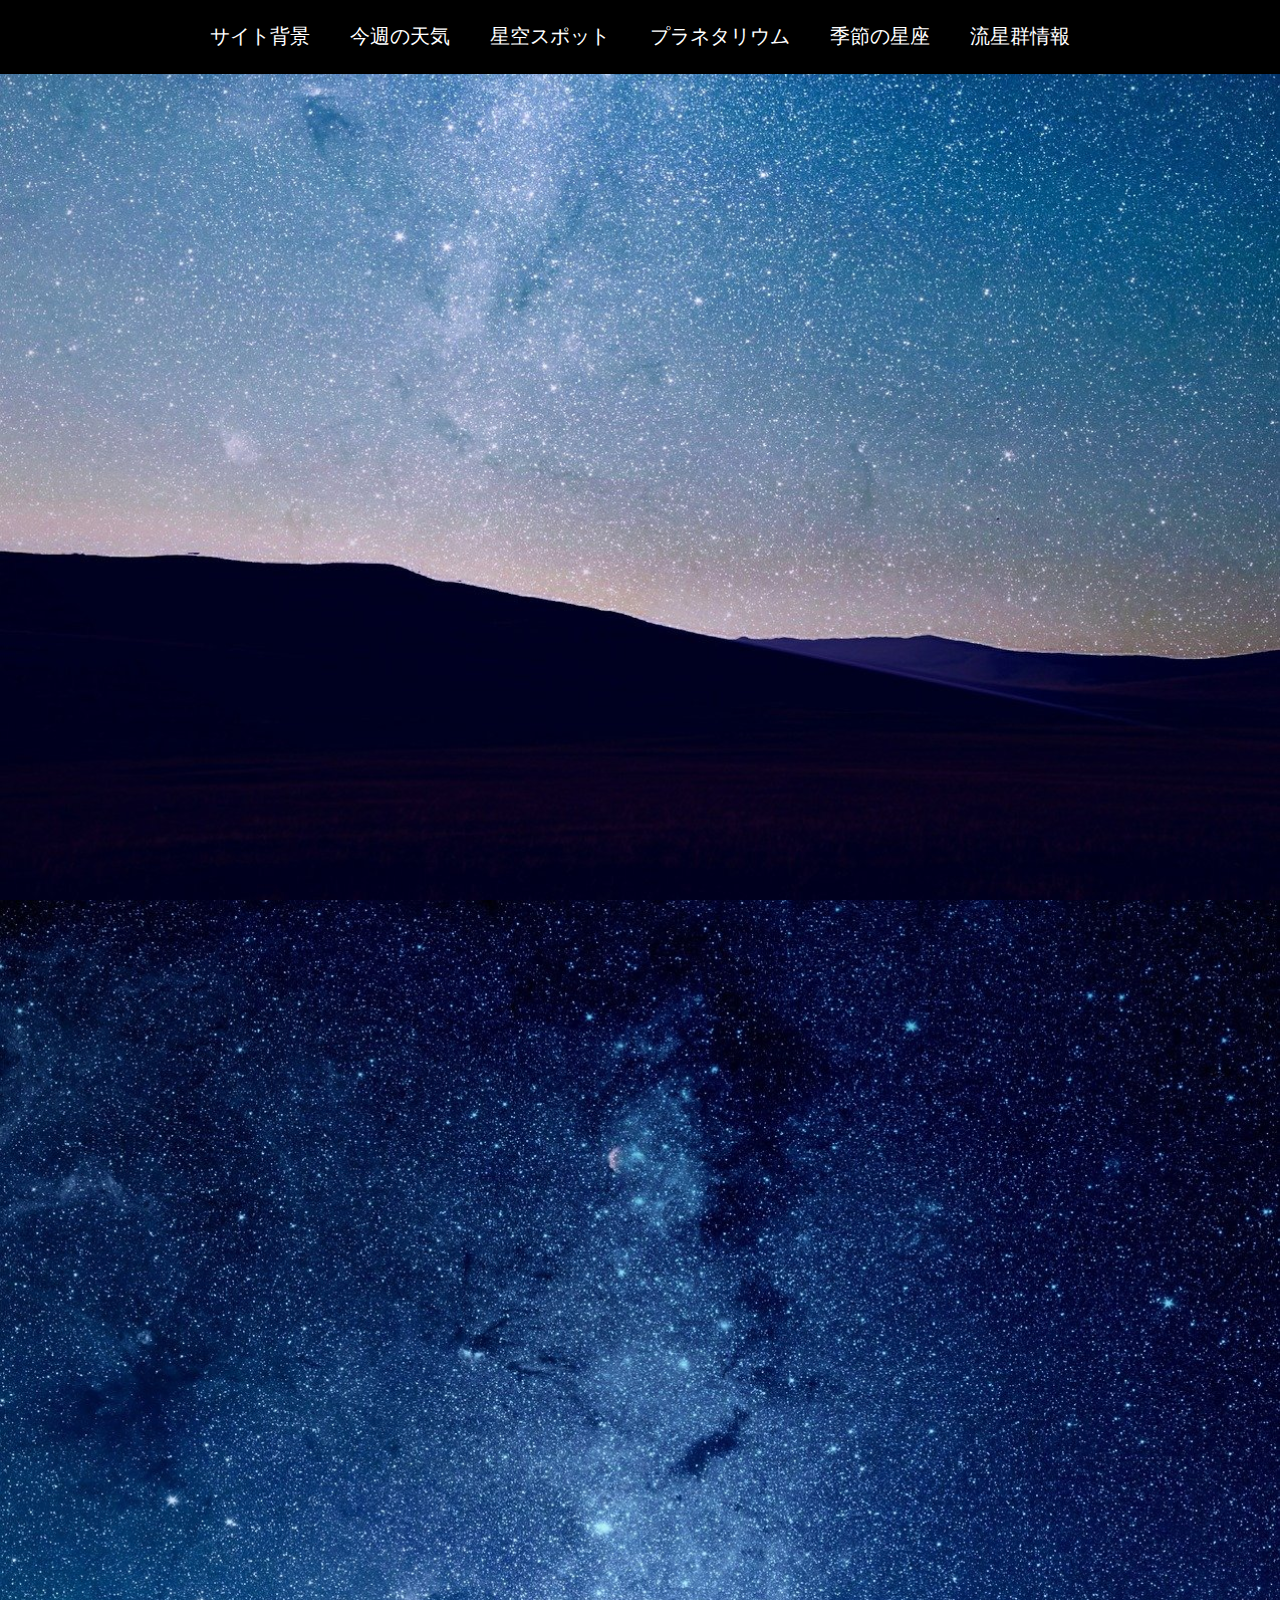
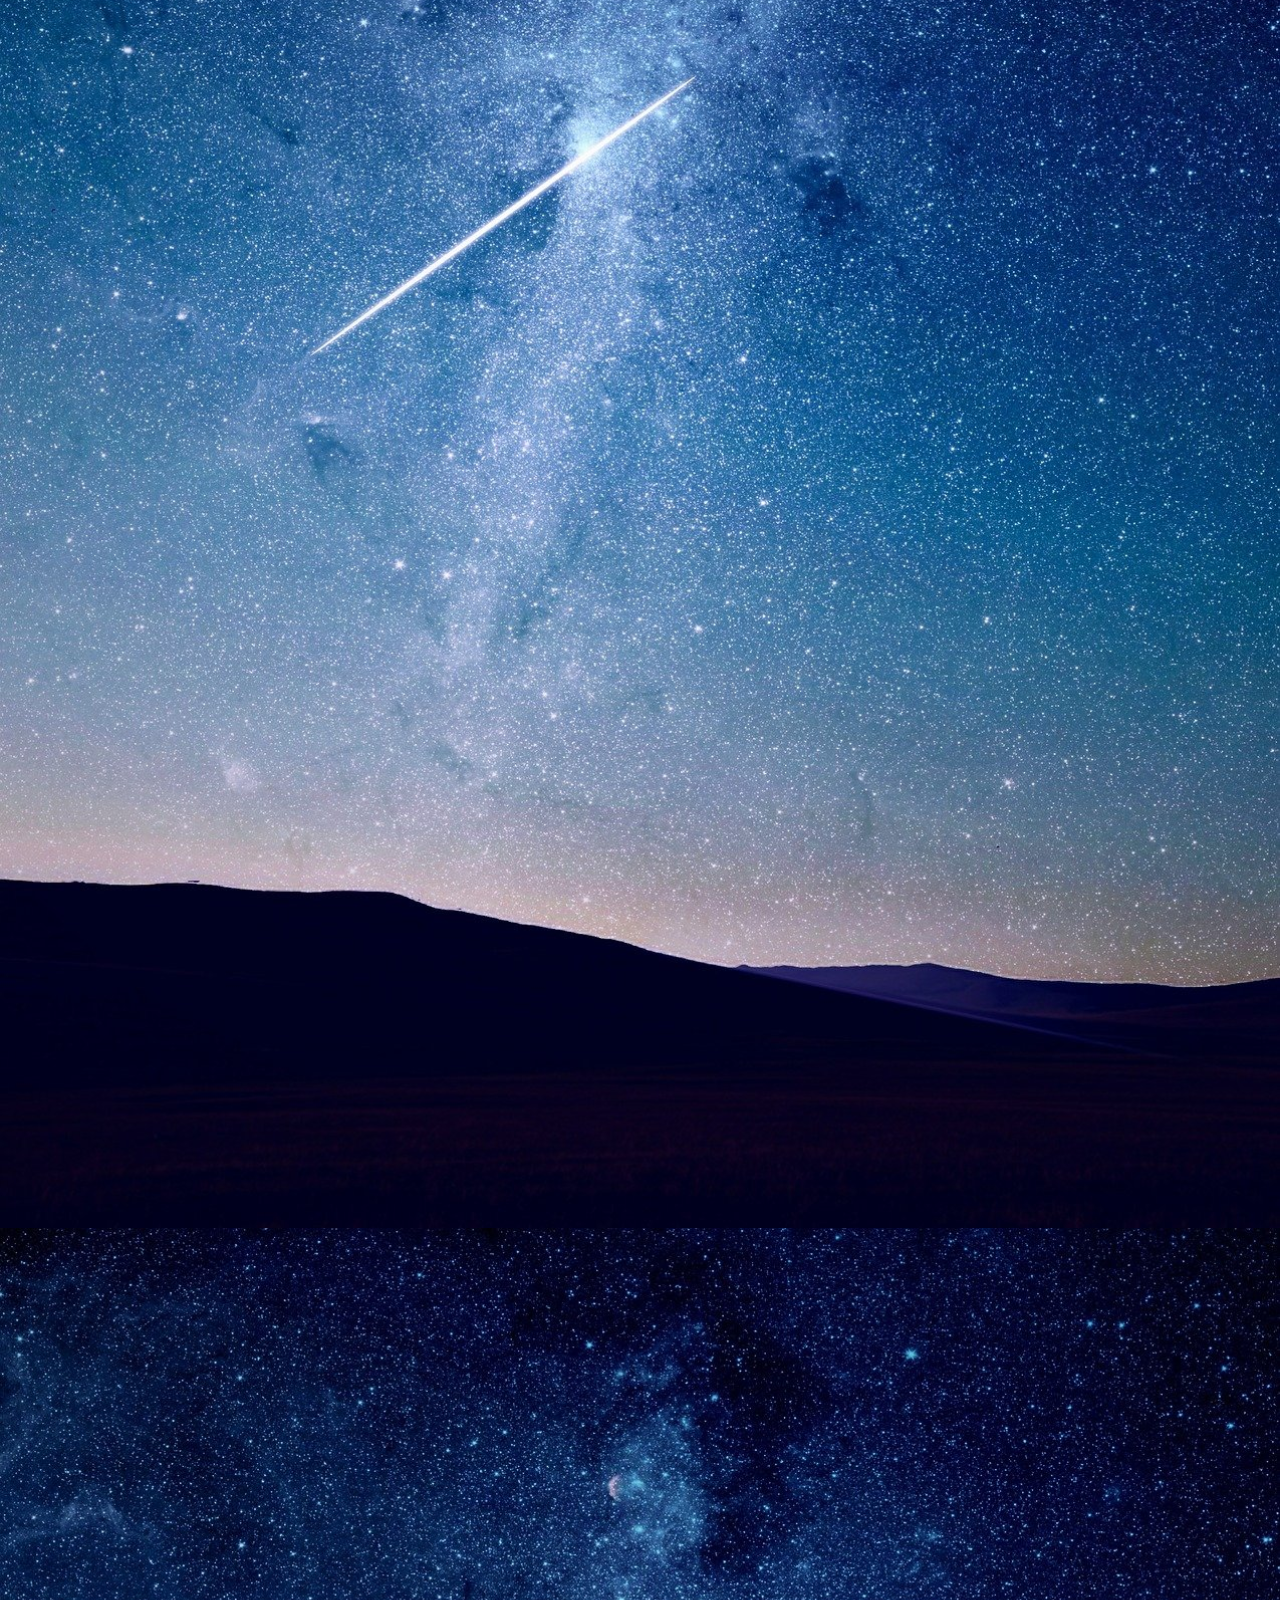
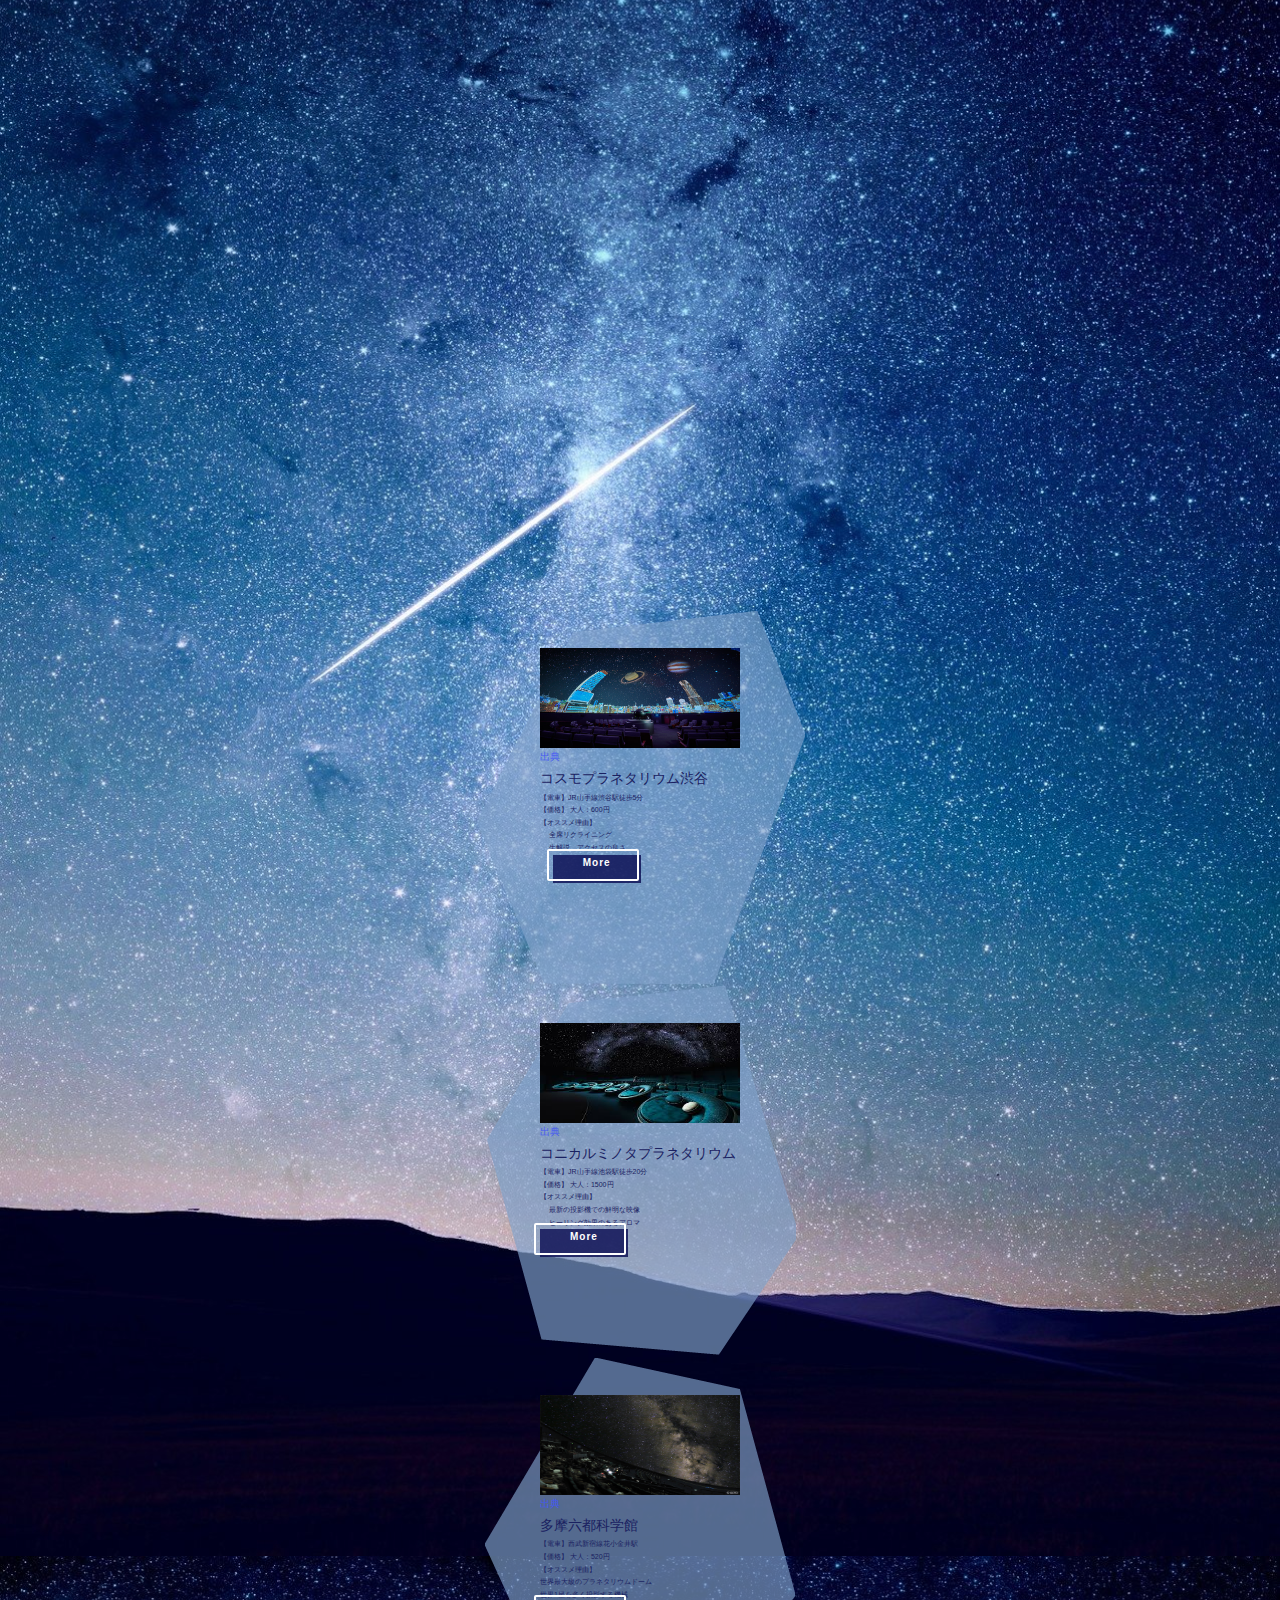
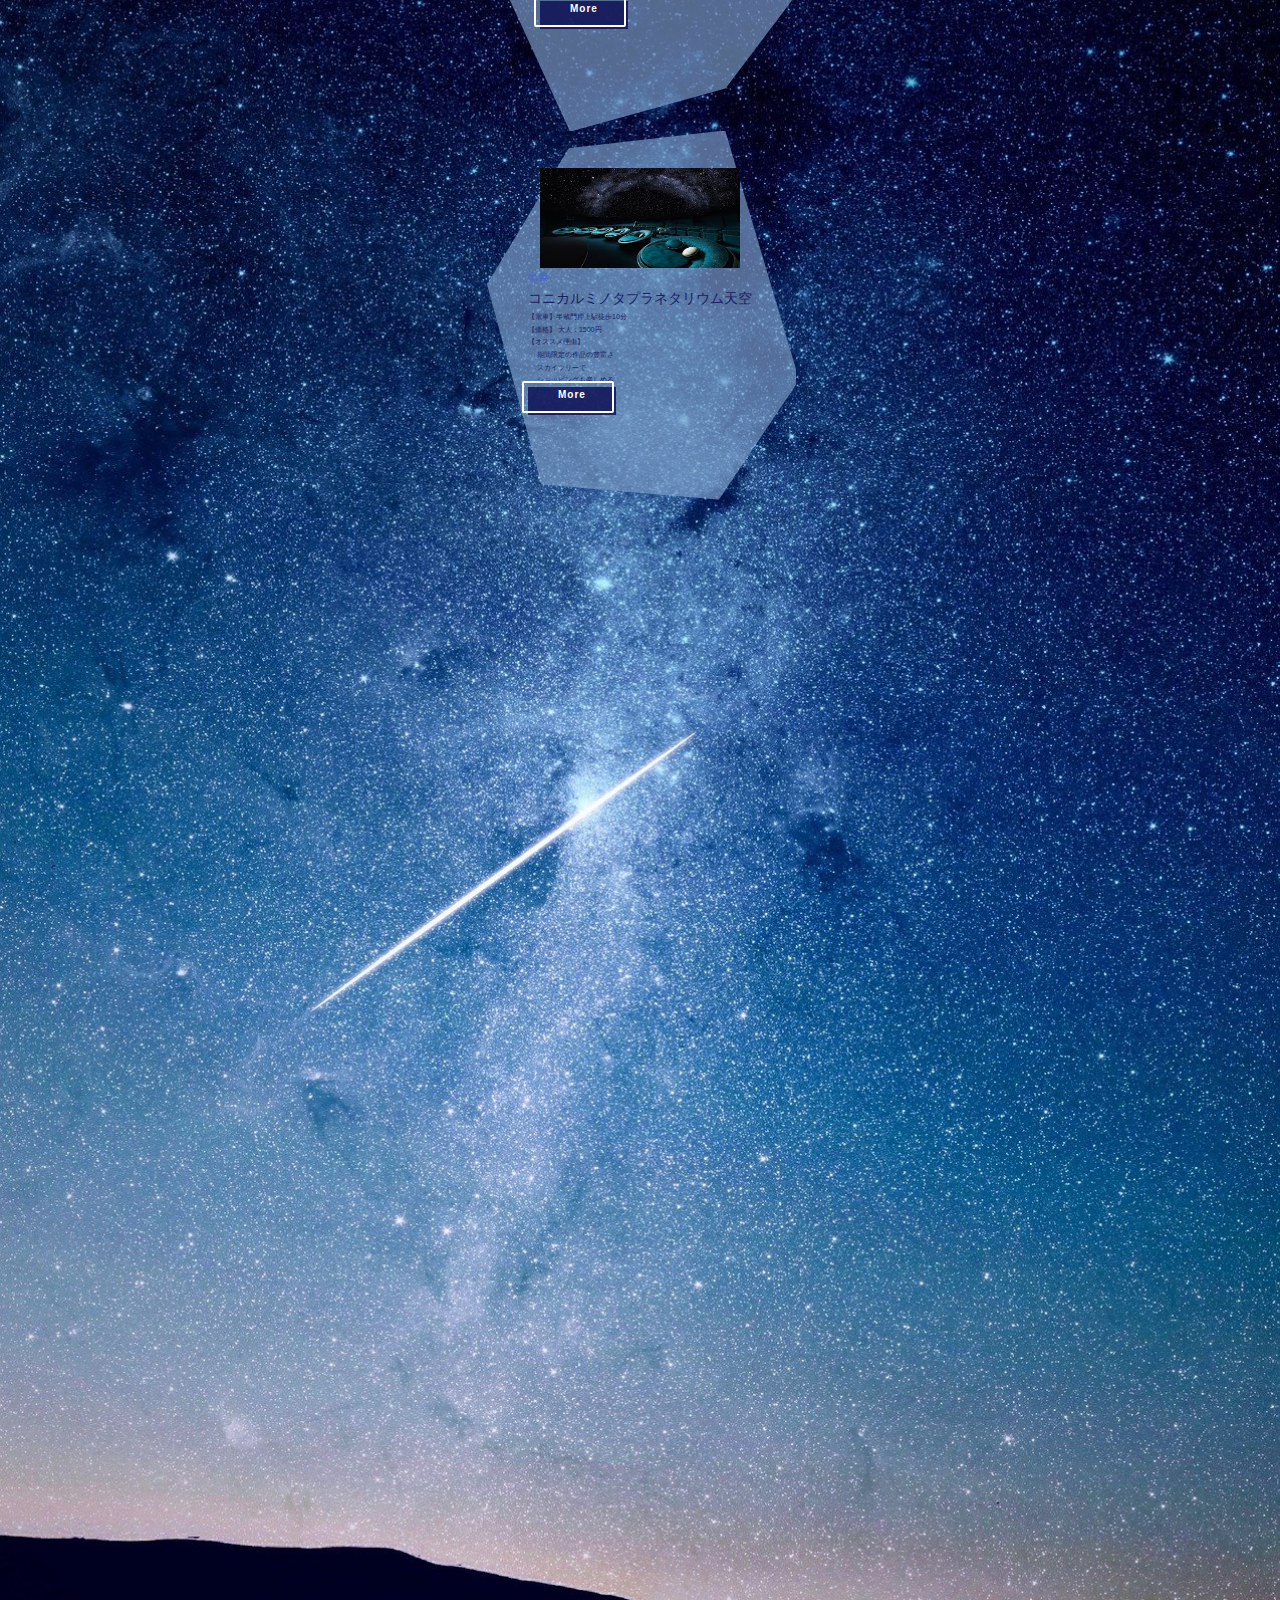
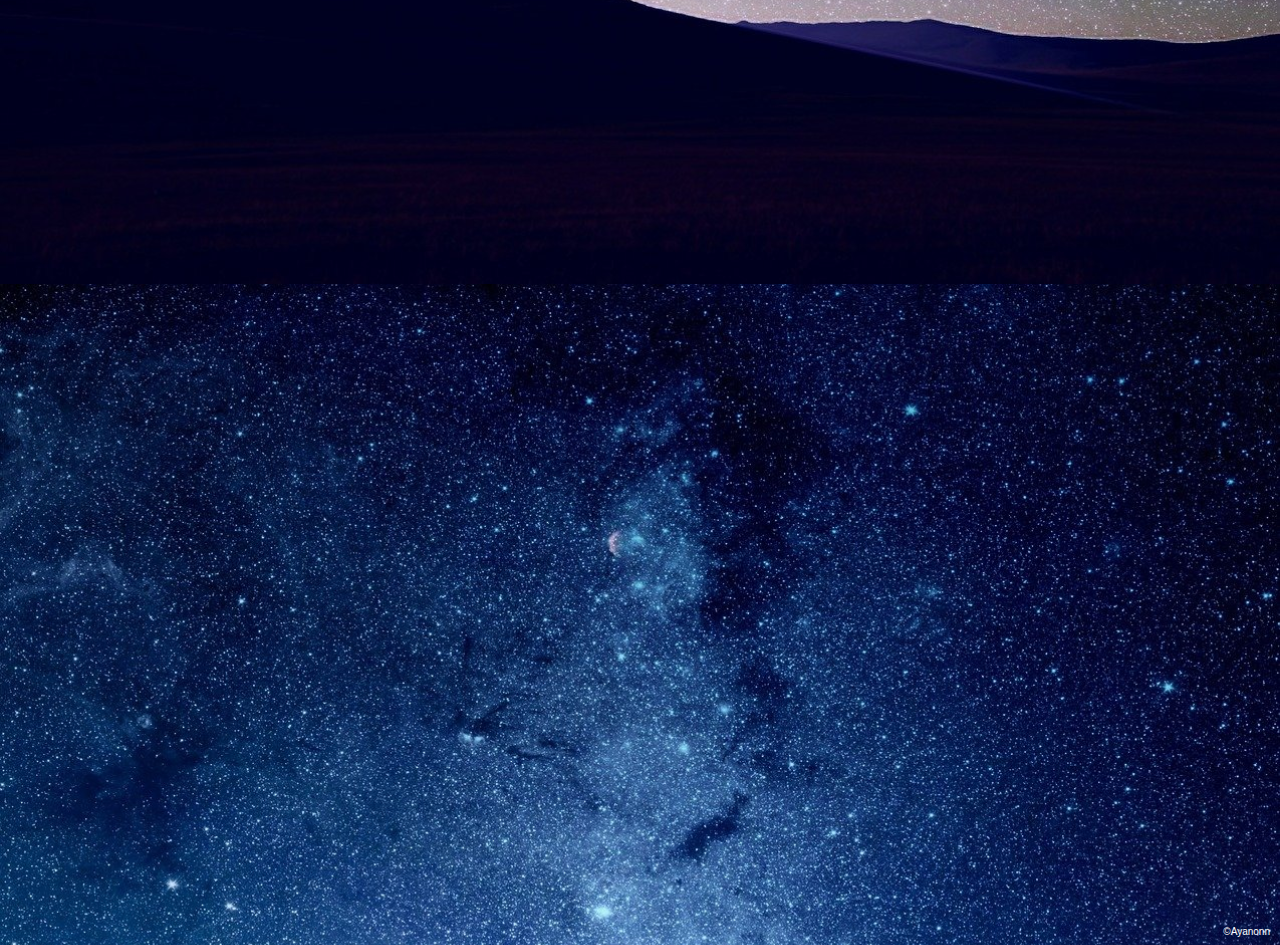
==== commit 24e46f45: "section間の余白の修正" ====
--- a/index.html
+++ b/index.html
@@ -4,7 +4,7 @@
     <meta charset="UTF-8">
     <meta http-equiv="X-UA-Compatible" content="IE=edge">
     <meta name="viewport" content="width=device-width, initial-scale=1.0">
-    <title>Document</title>
+    <title>Starsite</title>
     <link rel="stylesheet" href="reset.css">
     <link rel="stylesheet" href="style.css">
     <link rel="icon" href="image/favicon.ico">
@@ -201,7 +201,7 @@
                     <img src="image/bx-slider3-20.png" alt="">
                     <div class="slidemozi">
                         <img src="image/tamarokutokagakukann.jpg" width="200px" , height="100px">
-                        <a href="https://www.tamarokuto.or.jp/planetarium/">出典：https://www.tamarokuto.or.jp/planetarium/</a>
+                        <a href="https://www.tamarokuto.or.jp/planetarium/">出典</a>
                         <h2>多摩六都科学館</h2>
                         <p>【電車】西武新宿線花小金井駅<br>
                             【価格】 大人：520円<br>
@@ -213,13 +213,14 @@
                     <img src="image/bxslider111-19.png" alt="">
                     <div class="slidemozi">
                         <img src="image/konikaminoruta.jpeg" width="200px" , height="100px">
-                        <a href="https://www.tokyo-solamachi.jp/enjoy/spot/planetarium.html">出典:https://www.tokyo-solamachi.jp/enjoy/spot/planetarium.html</a>
+                        <a href="https://www.tokyo-solamachi.jp/enjoy/spot/planetarium.html">出典</a>
                         <h2>コニカルミノタプラネタリウム天空</h2>
-                        <p>【電車】地下鉄メトロ半蔵門押上駅徒歩10分<br>
+                        <p>【電車】半蔵門押上駅徒歩10分<br>
                             【価格】 大人：1500円<br>
                             【オススメ理由】<br>
                             　 期間限定の作品の豊富さ<br>
-                            　 スカイツリーでショッピングも楽しめる</p>
+                            　 スカイツリーで<br>
+                            　 ショッピングも楽しめる</p>
                         <a href="https://planetarium.konicaminolta.jp/manten/" target="_blank" class="btn btn-border-shadow btn-border-shadow--color">More</a>
 
                     </div>
--- a/style.css
+++ b/style.css
@@ -57,7 +57,7 @@
 }
 
 .nav a:hover{
-    color:hsl(207, 60%, 36%);
+    color:rgba(41, 116, 219, 0.88);
 }
 
 .container {
@@ -65,9 +65,11 @@
     width: 1080px;
 }
 
+/*
 .section {
-    /* padding: 2em 0 3em; */
-}
+     padding: 2em 0 3em; 
+}
+*/
 
 .section_title {
     padding: 6em;
@@ -102,7 +104,7 @@
     z-index: -900;
 }
 
-#sec1 {
+#sec1, #sec2, #sec3 {
     padding: 10em 0;
 }
 
@@ -193,7 +195,6 @@
     width: 500px;
     margin: 0 auto;
 }
-
 
 .section_title h2 {
     font-family: "Arvo";
@@ -240,6 +241,7 @@
 .slidemozi a {
     font-size: 1em;
     color: #4458f2;
+    text-decoration: none;
     z-index: 200;
 }
 
@@ -257,15 +259,16 @@
 
 #sec4{
     position: relative;
+    padding: 10em 0;
+}
+
+#sec5{
+    padding-bottom:2em;
 }
 
 #sec4 .section_content{
     margin: auto;
     text-align: center;
-}
-
-#sec5 {
-    position: relative;
 }
 
 footer{
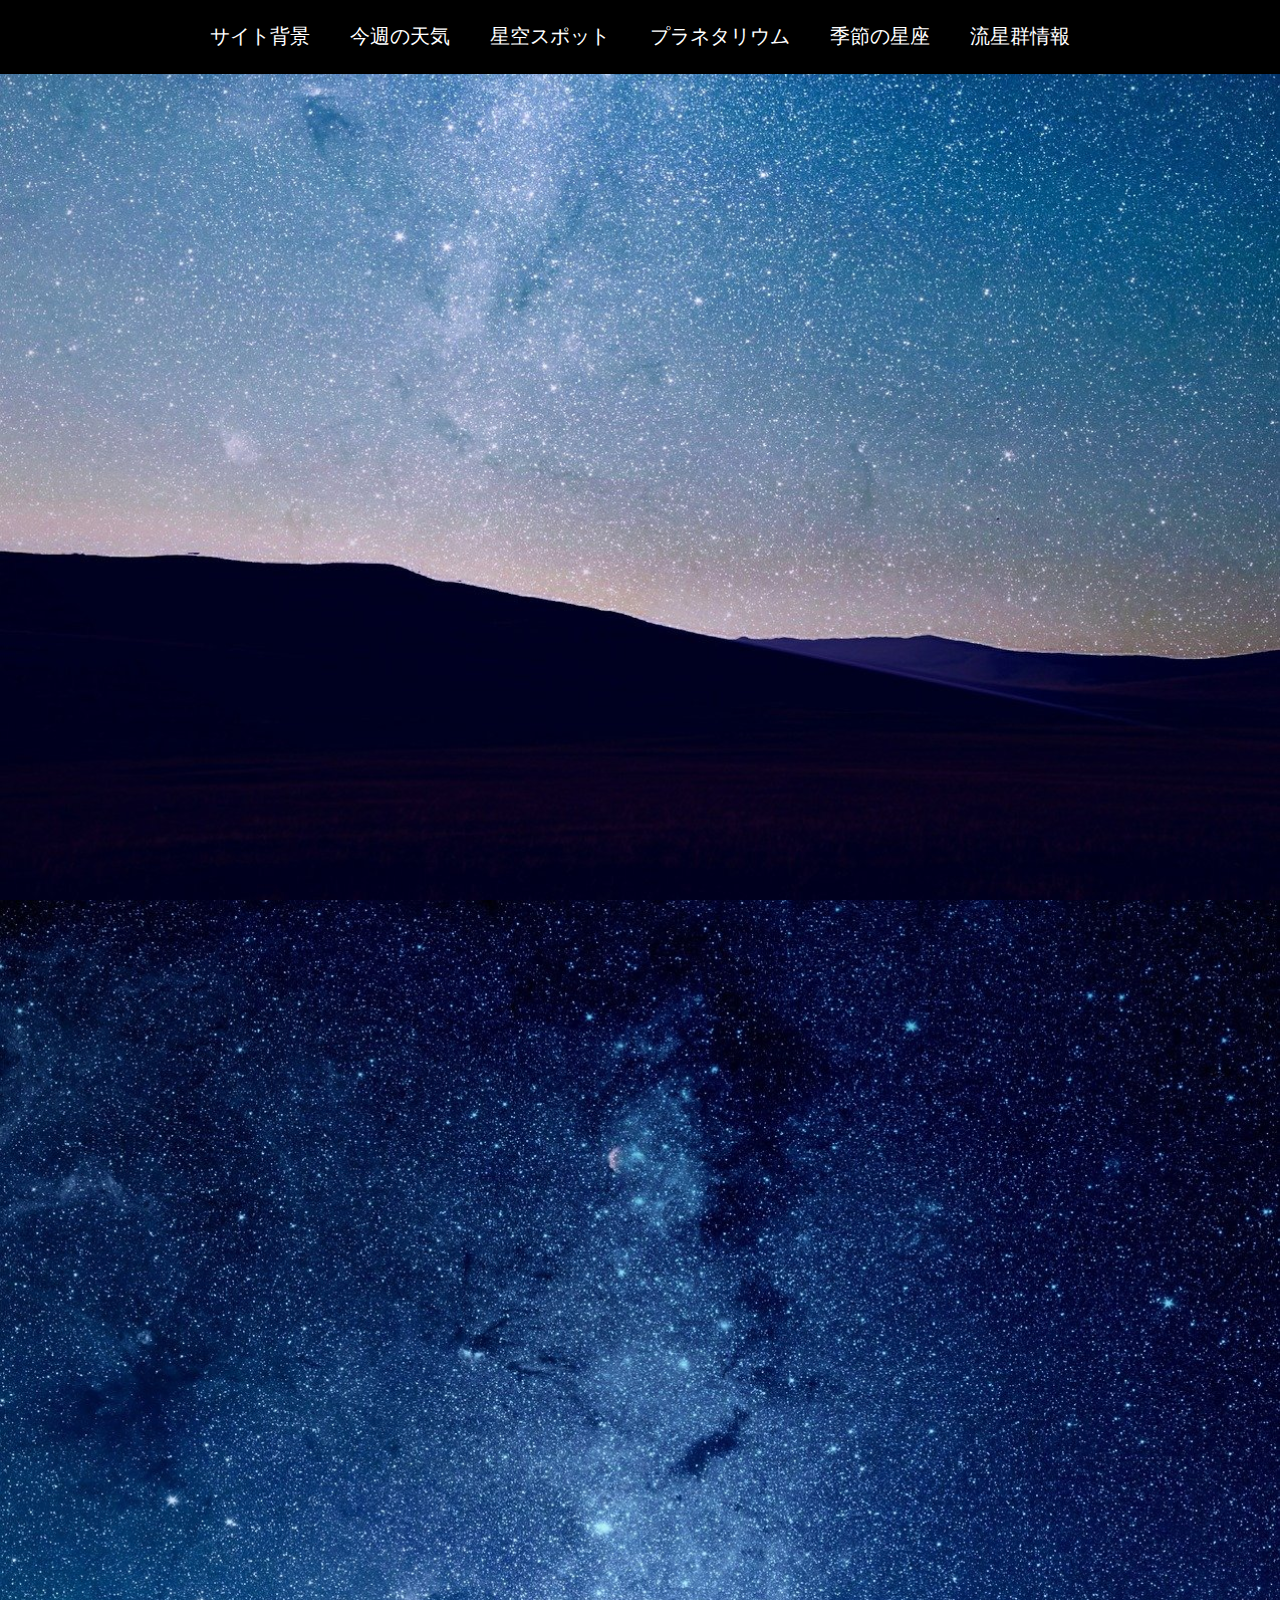
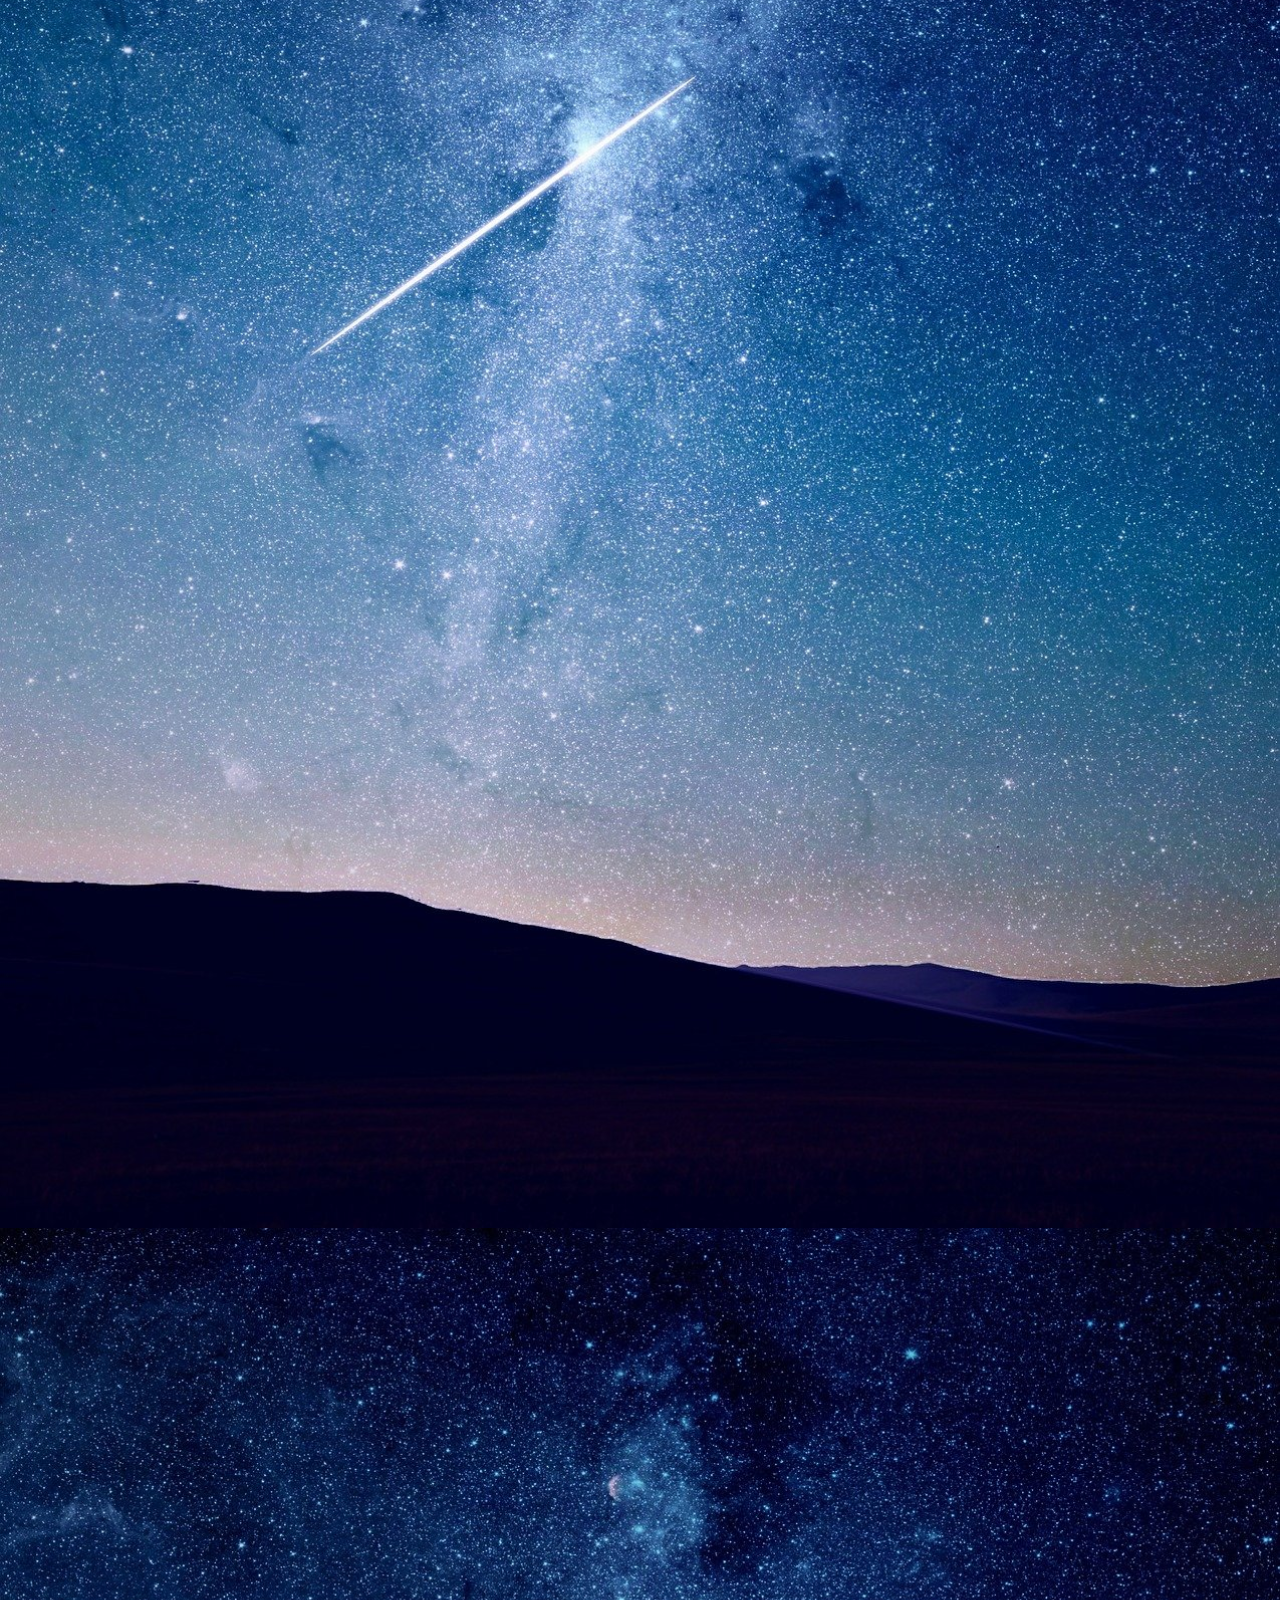
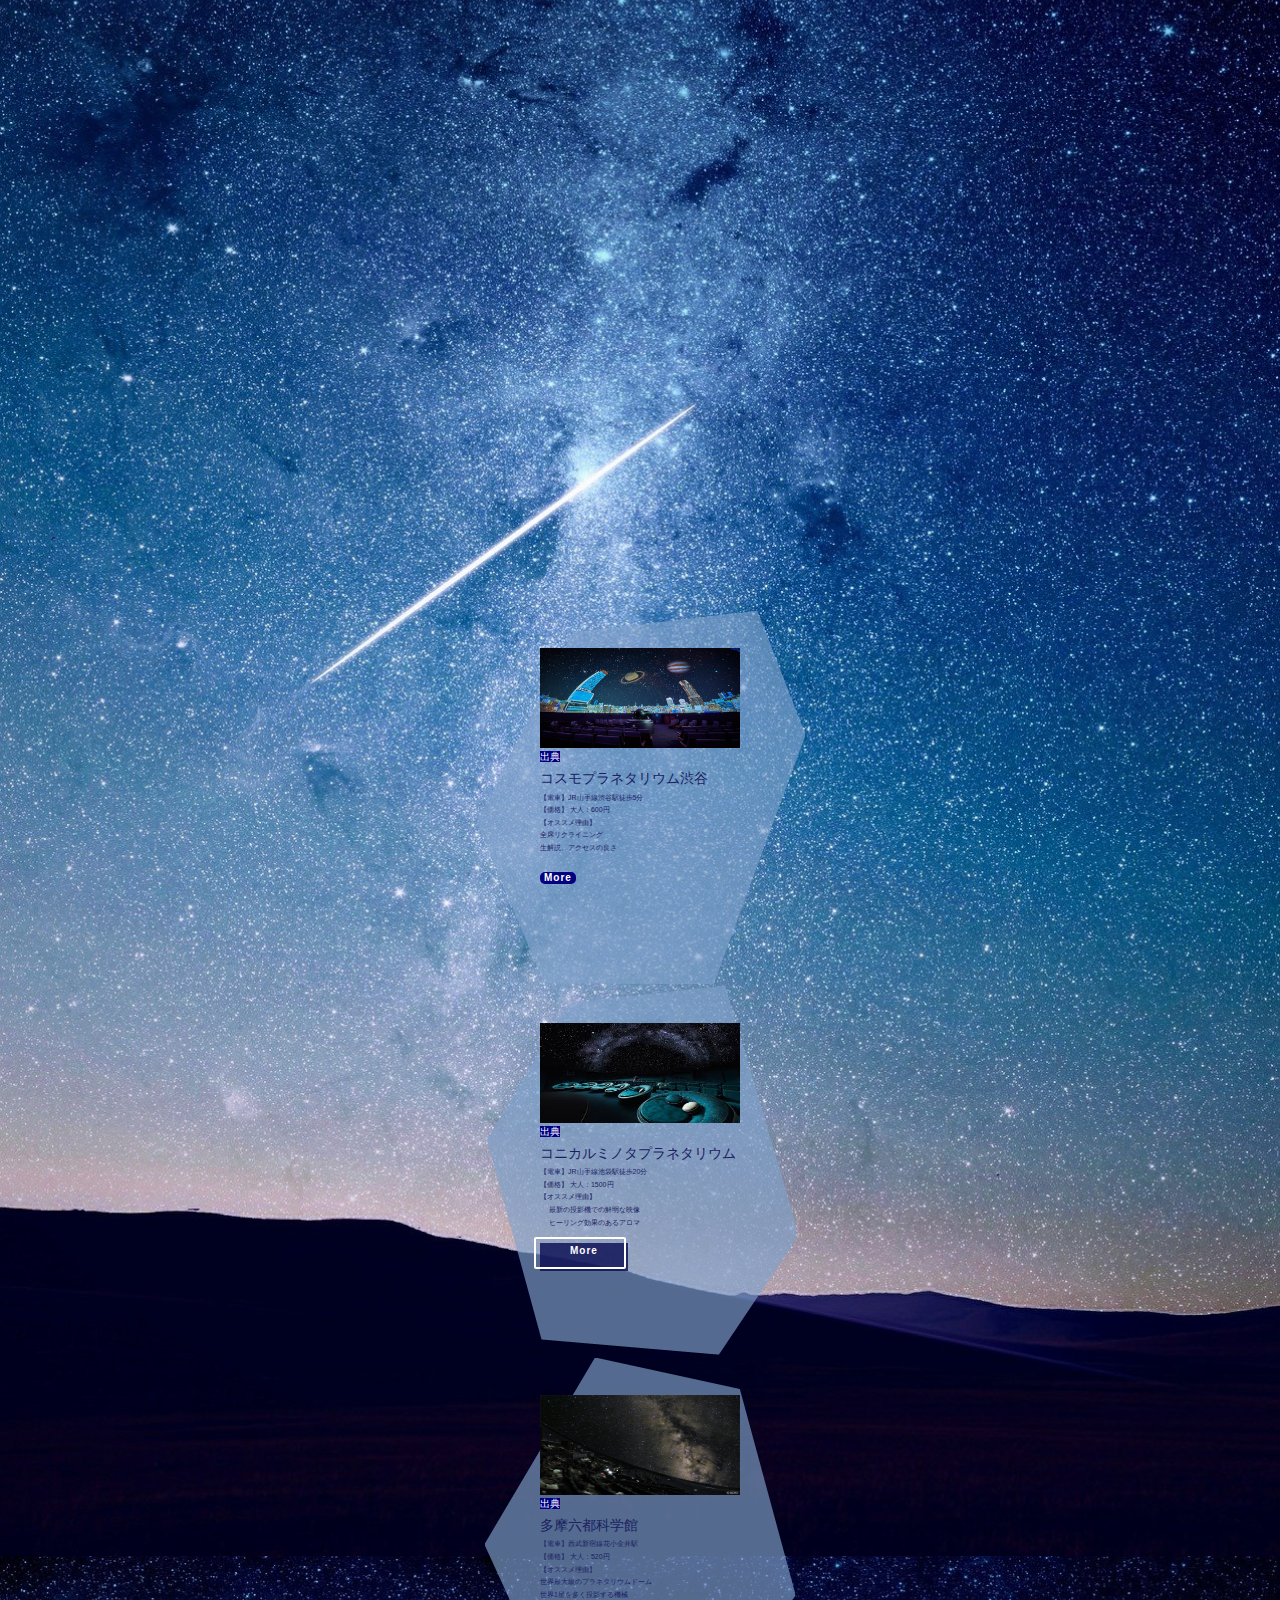
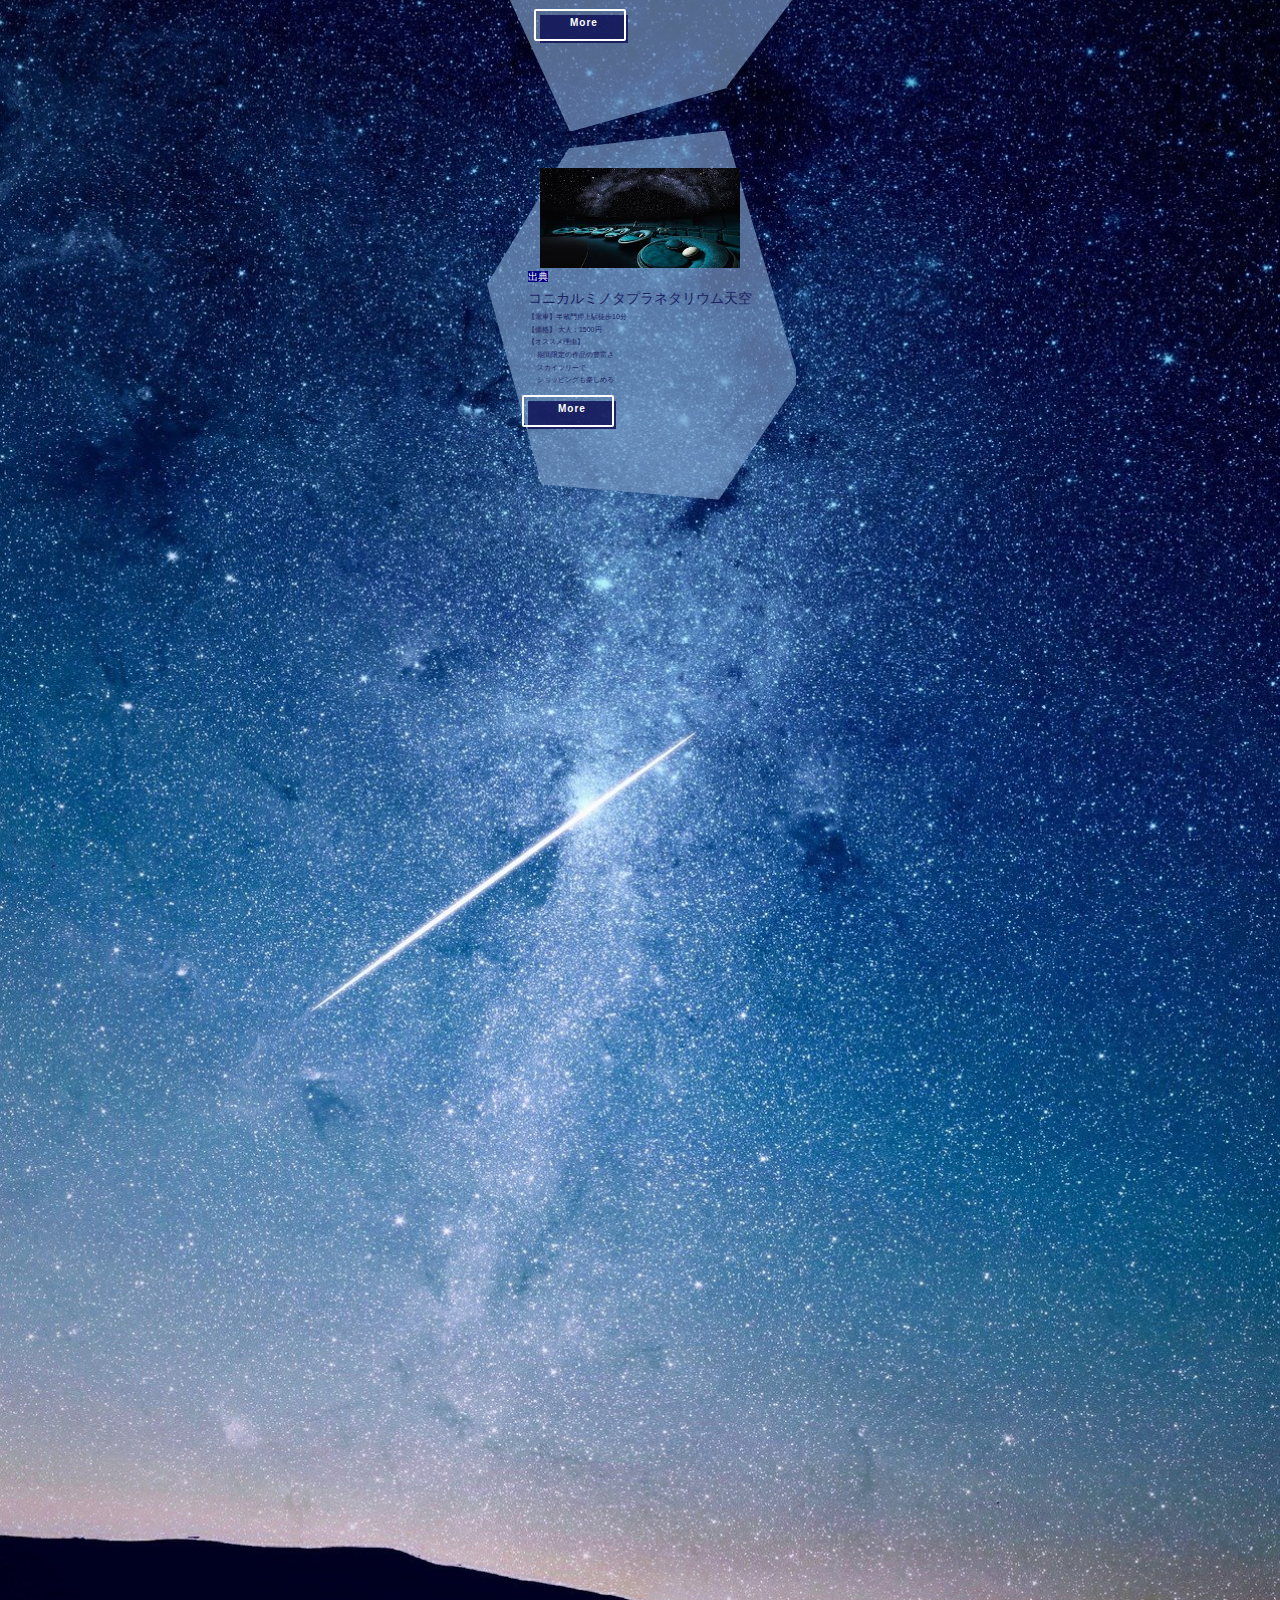
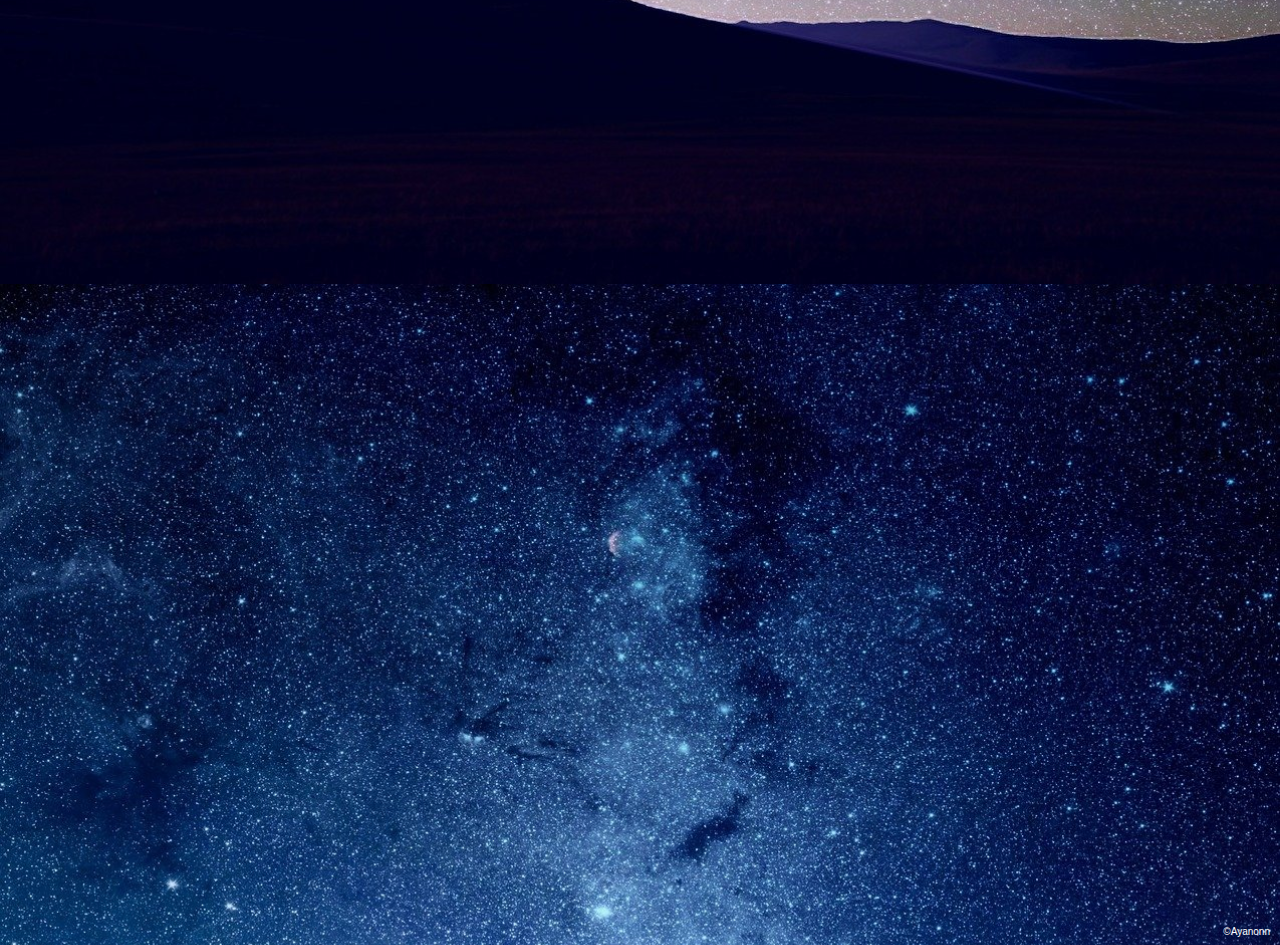
==== commit f0079020: "最新版" ====
--- a/index.html
+++ b/index.html
@@ -178,9 +178,11 @@
                         <p>【電車】JR山手線渋谷駅徒歩5分<br>
                             【価格】 大人：600円<br>
                             【オススメ理由】<br>
-                            　 全席リクライニング<br>
-                            　 生解説、アクセスの良さ</p>
-                            　 <a href="https://www.shibu-cul.jp/planetarium" target="_blank" class="btn btn-border-shadow btn-border-shadow--color">More</a>
+                             全席リクライニング<br>
+                             生解説、アクセスの良さ</p>
+                        <div class="">
+                            <a href="https://www.shibu-cul.jp/planetarium" target="_blank" class="btn">More</a>
+                        </div>
                     </div>
                 </div>
                 <div class="parent">
--- a/style.css
+++ b/style.css
@@ -236,13 +236,20 @@
 
 .slidemozi p {
     font-size: .7em;
+    margin-bottom: 2em;
 }
 
 .slidemozi a {
     font-size: 1em;
-    color: #4458f2;
     text-decoration: none;
     z-index: 200;
+    text-align: center;
+    background-color:navy;
+    color: #fff;
+}
+
+.shutten a{
+    color: #4458f2;
 }
 
 .bx-wrapper {
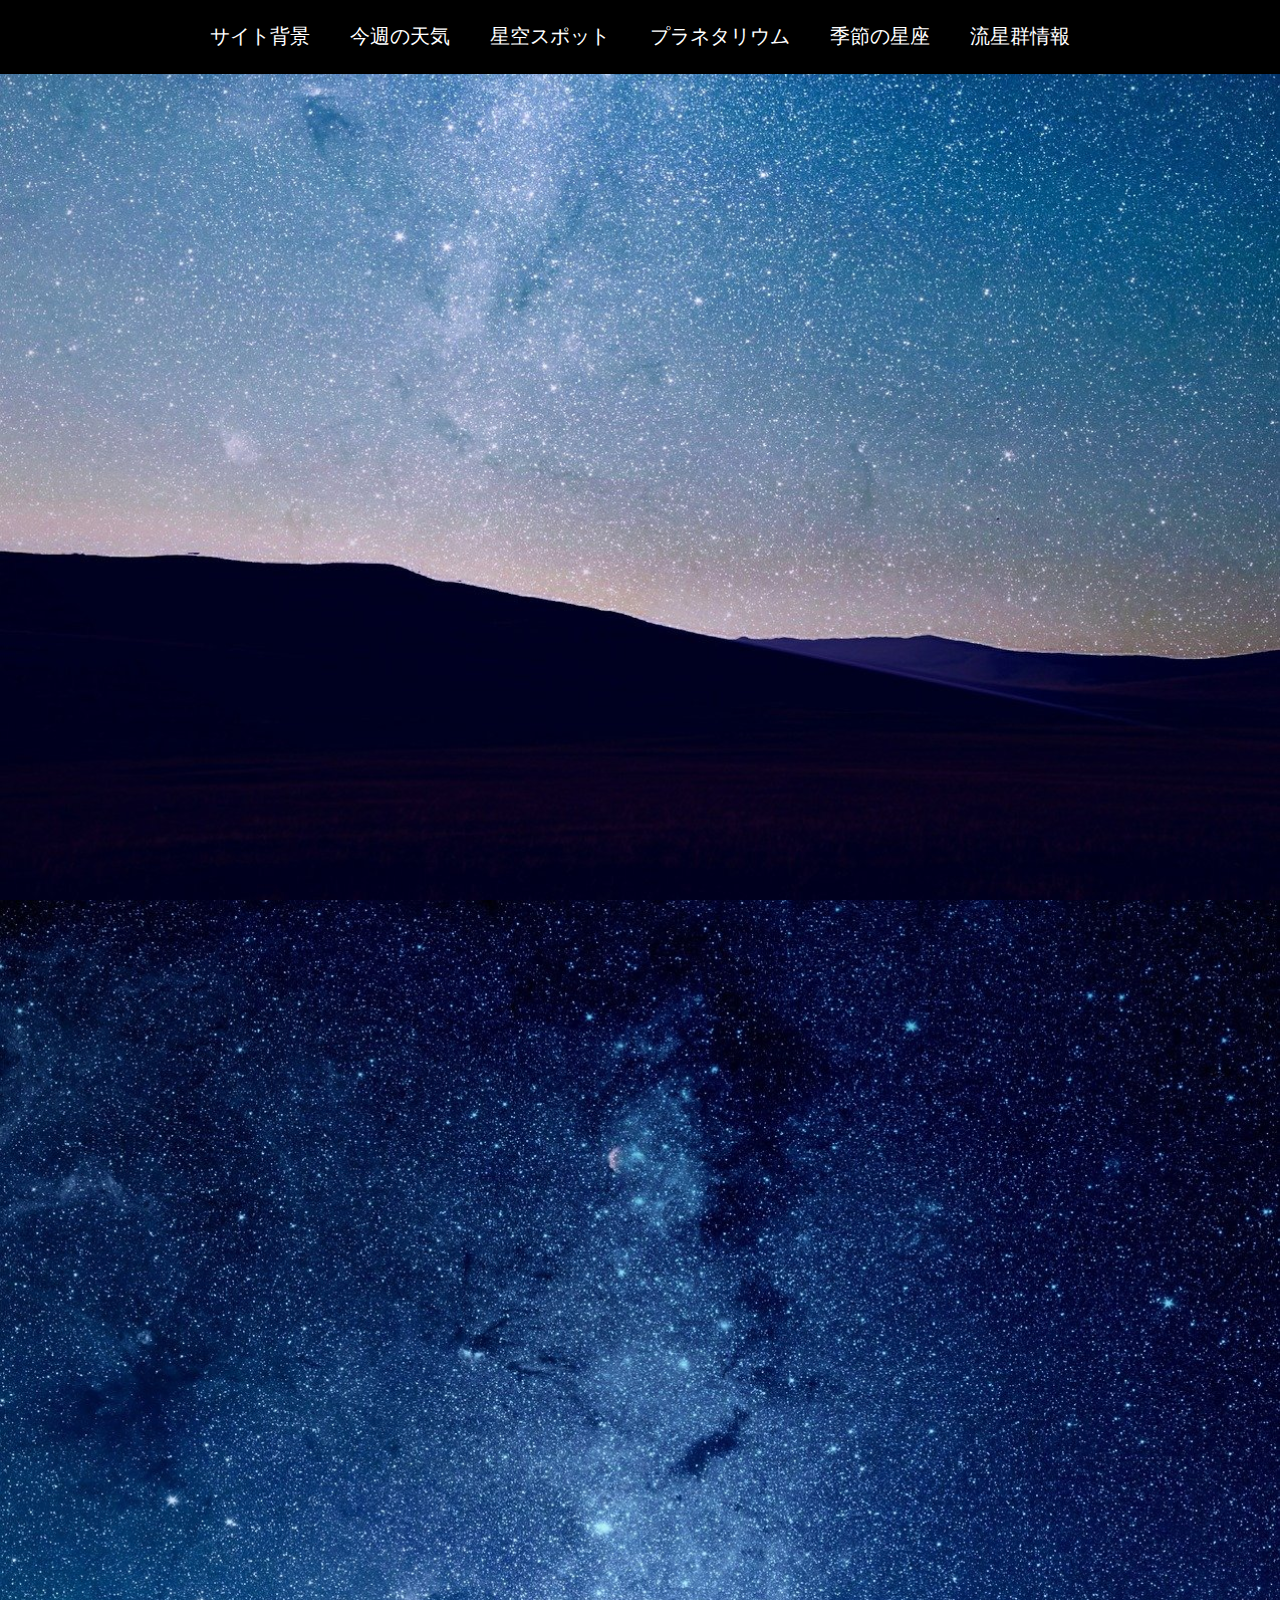
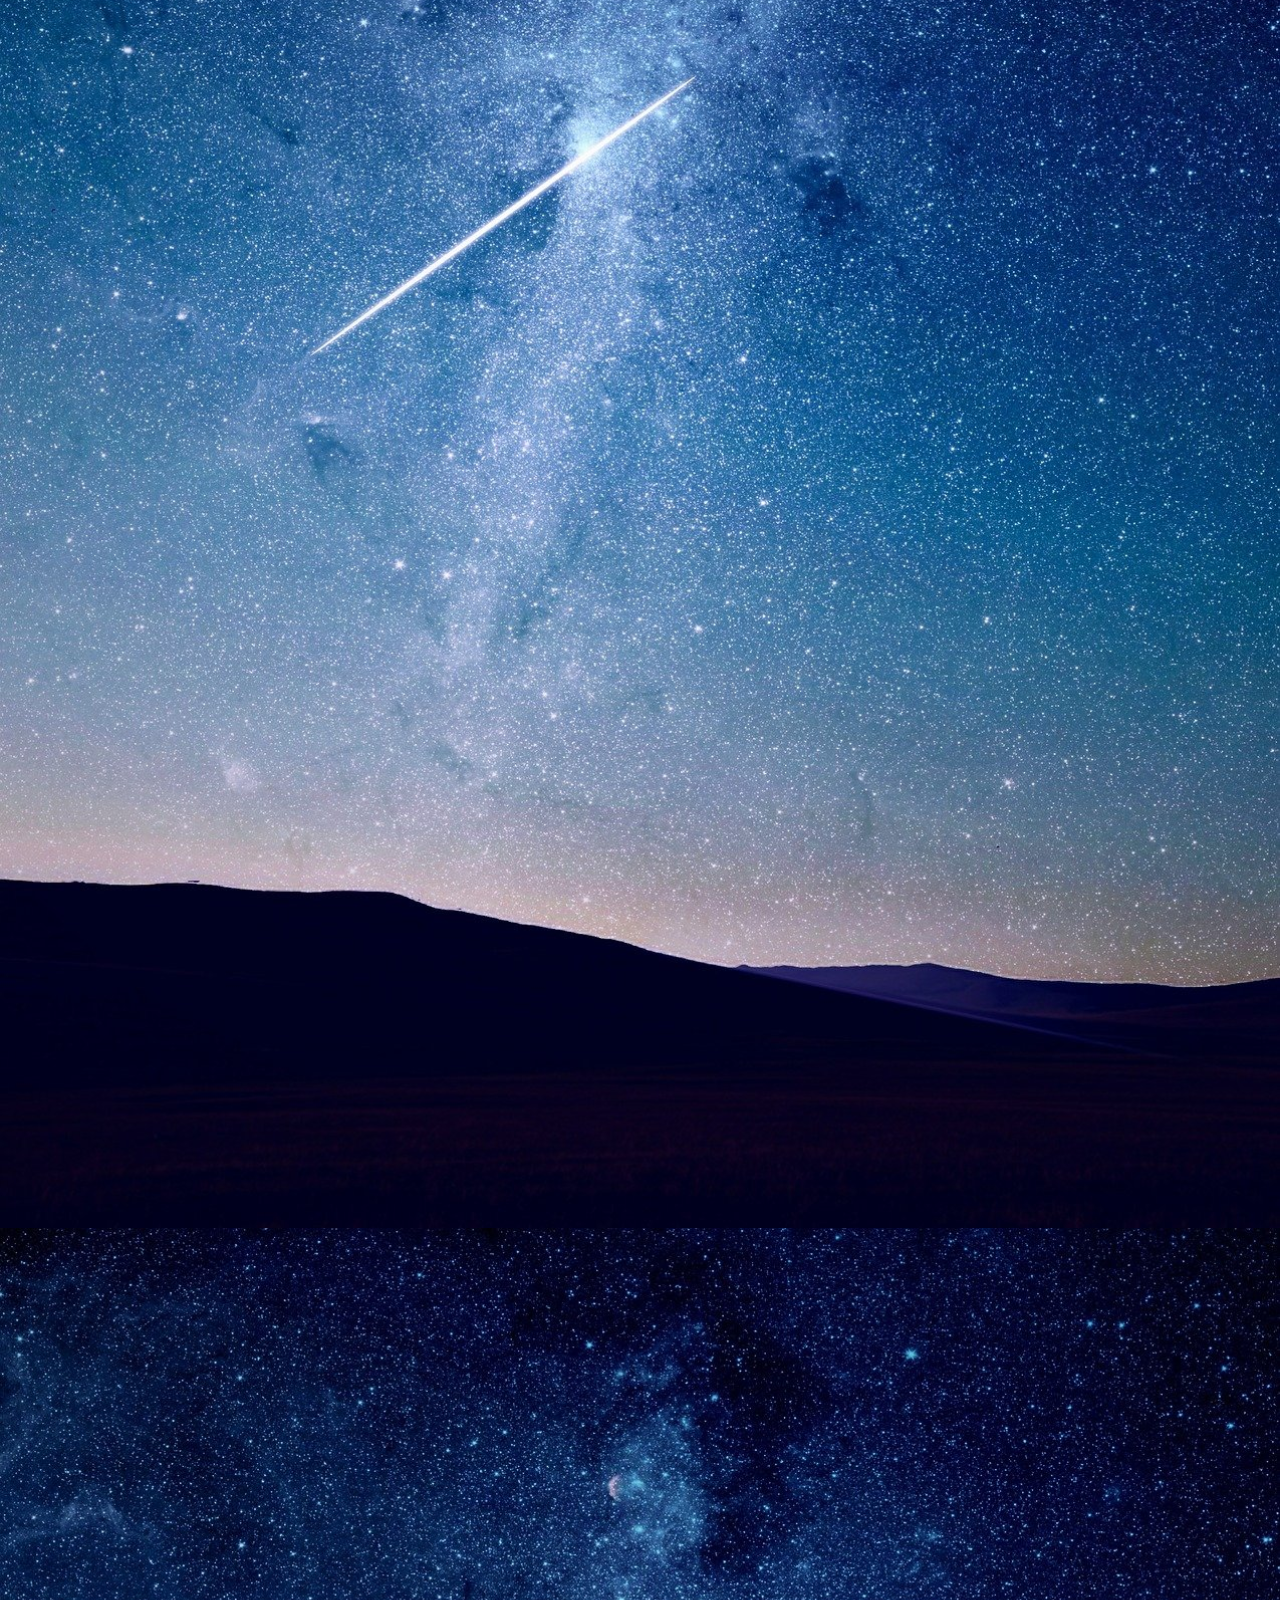
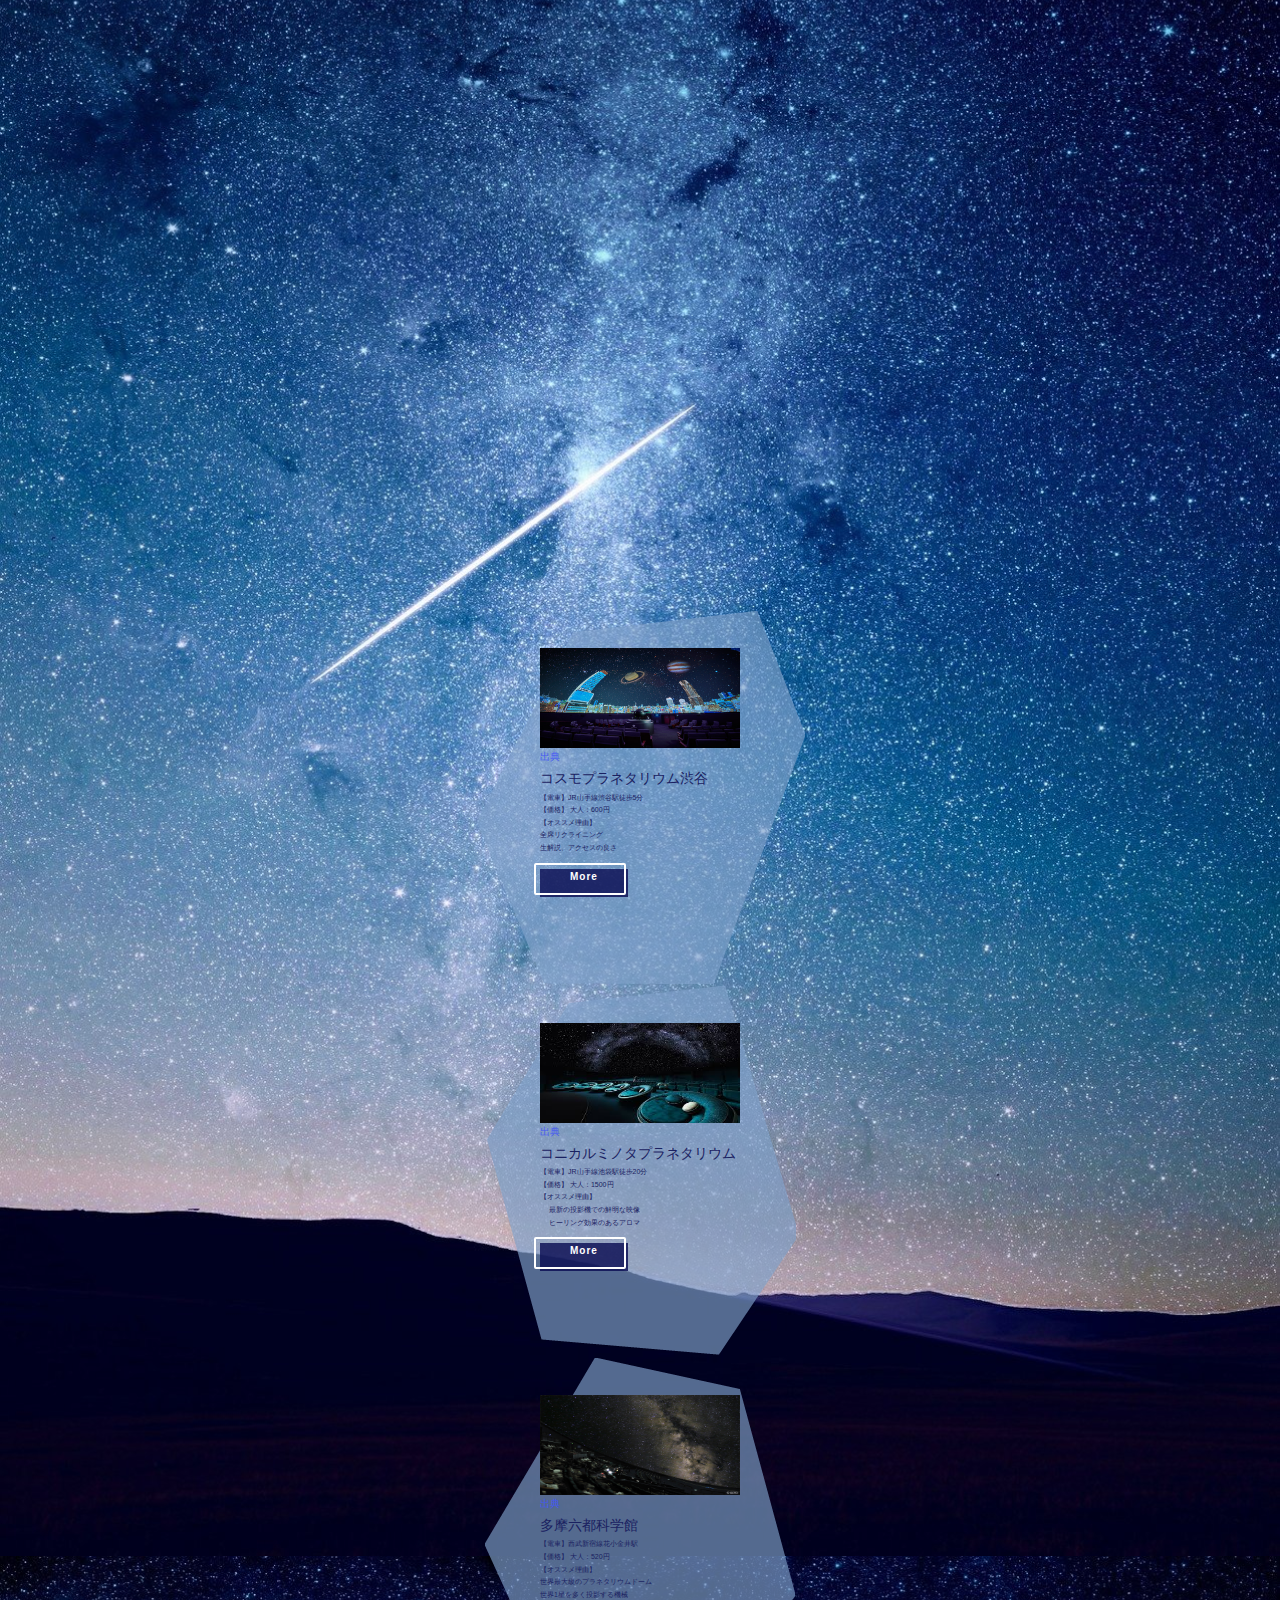
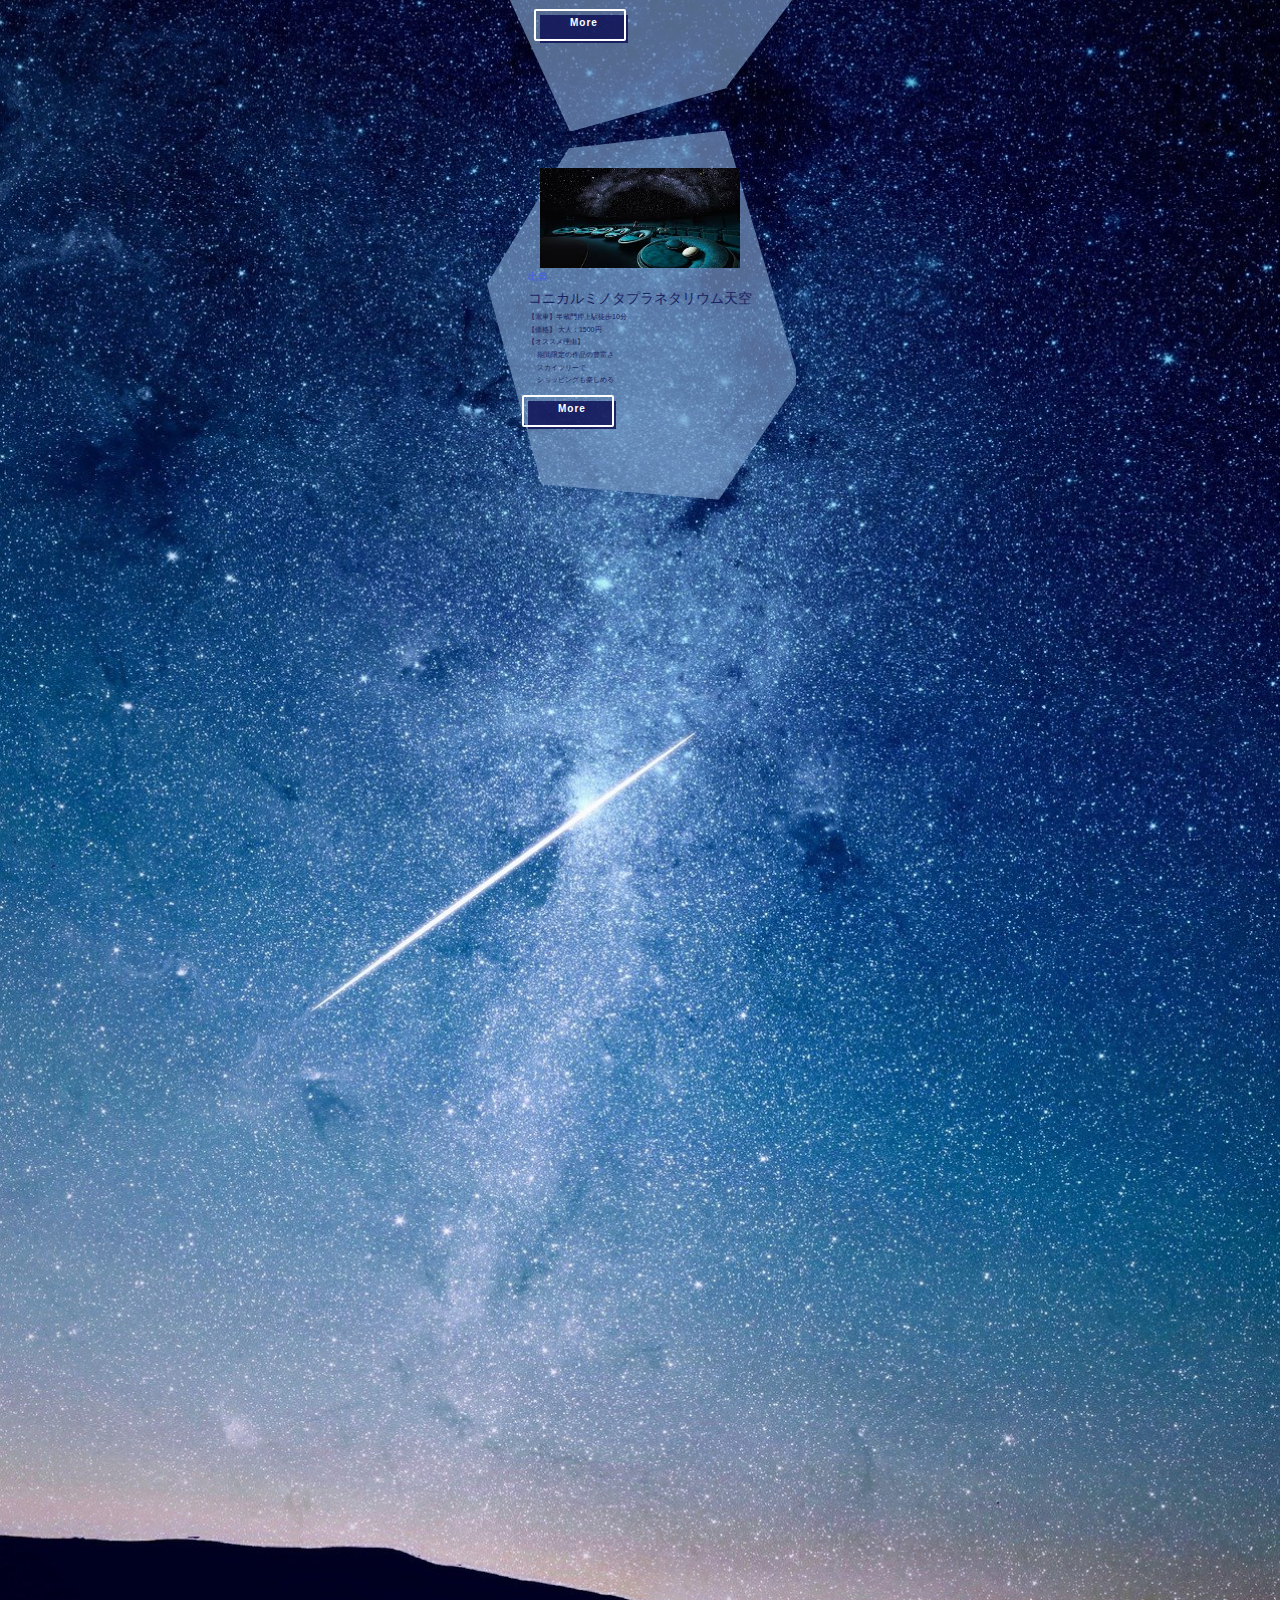
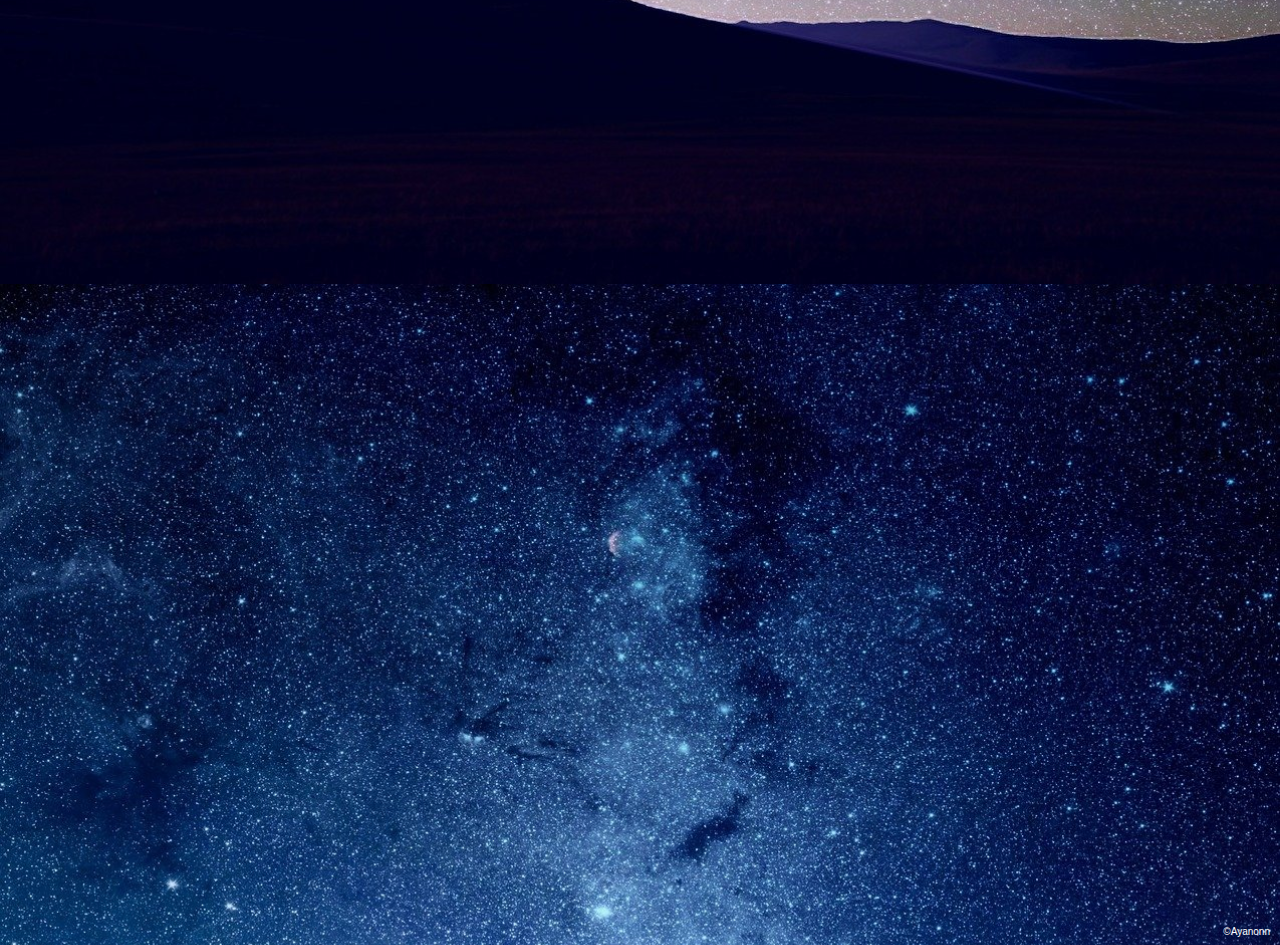
==== commit 5484f49a: "new version" ====
--- a/index.html
+++ b/index.html
@@ -181,7 +181,7 @@
                              全席リクライニング<br>
                              生解説、アクセスの良さ</p>
                         <div class="">
-                            <a href="https://www.shibu-cul.jp/planetarium" target="_blank" class="btn">More</a>
+                            <a href="https://www.shibu-cul.jp/planetarium" target="_blank" class="btn btn-border-shadow btn-border-shadow--color">More</a>
                         </div>
                     </div>
                 </div>
--- a/style.css
+++ b/style.css
@@ -241,15 +241,10 @@
 
 .slidemozi a {
     font-size: 1em;
+    color: #4458f2;
     text-decoration: none;
     z-index: 200;
     text-align: center;
-    background-color:navy;
-    color: #fff;
-}
-
-.shutten a{
-    color: #4458f2;
 }
 
 .bx-wrapper {
